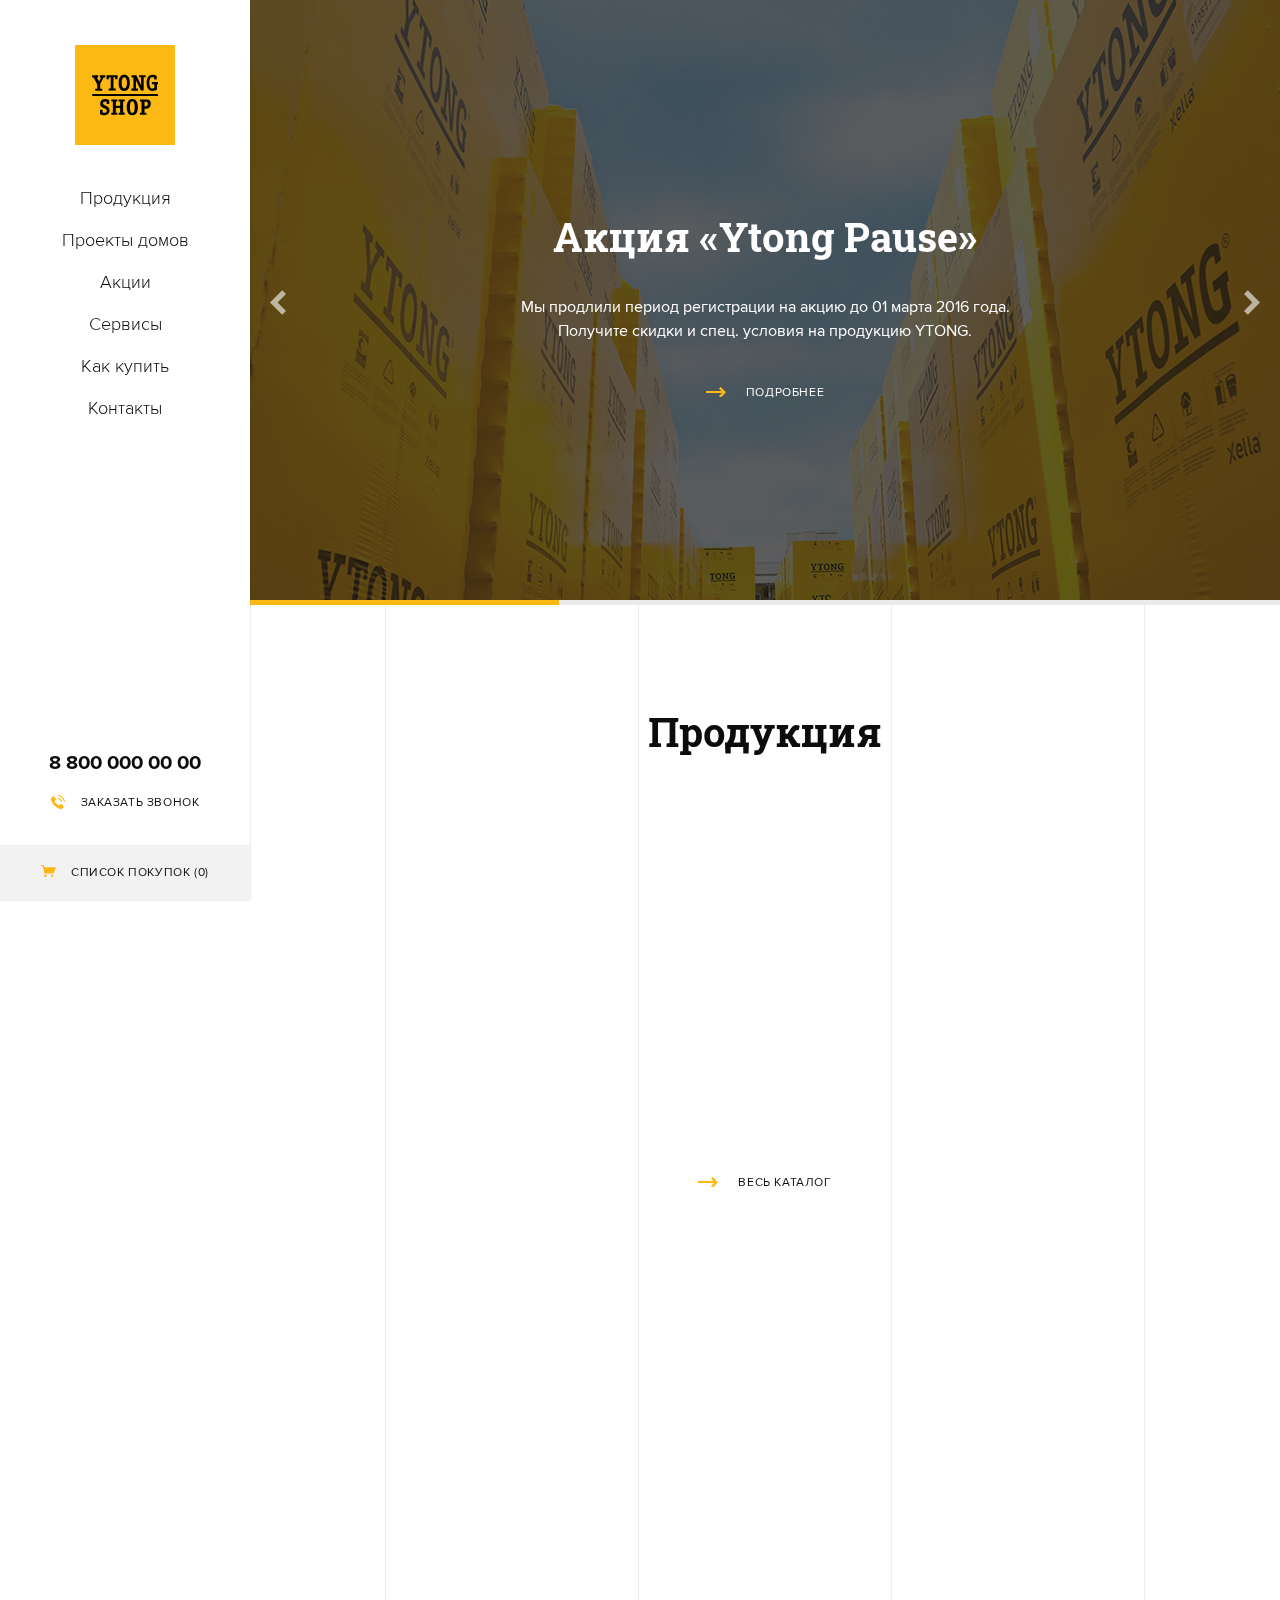
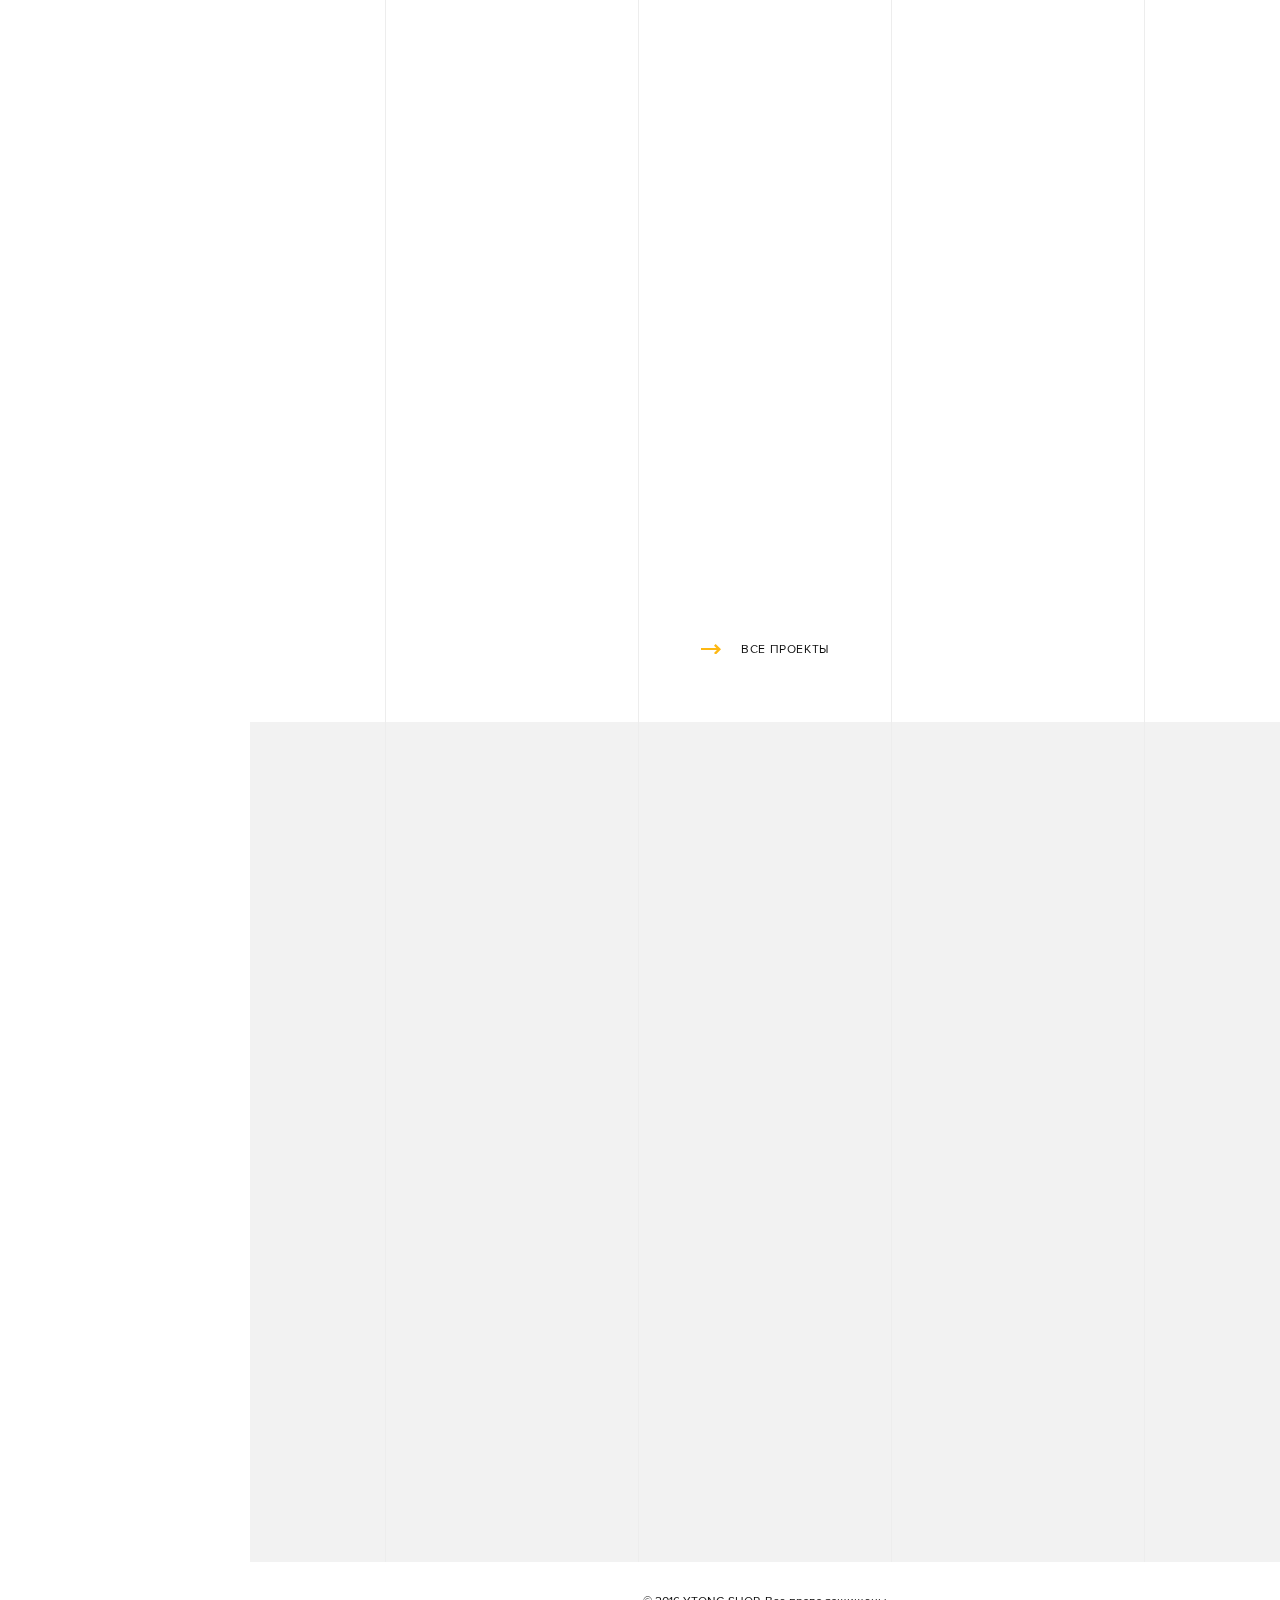
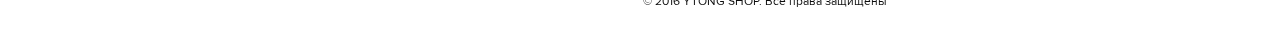
==== index.html @ 30d2ee55 "0.6" ====
<!DOCTYPE html>
<html lang="en">
<head>
	<meta charset="UTF-8">
	<title>ytong</title>
	<meta name="viewport" content="user-scalable=no, width=device-width, initial-scale=1, maximum-scale=1, minimal-ui"/>
	<meta name="resources-path" content="resources">
	<link href='https://fonts.googleapis.com/css?family=Roboto+Slab:400,700&subset=latin,cyrillic' rel='stylesheet' type='text/css'>
	<link rel="stylesheet" href="resources/css/styles.css">
	<script src="resources/js/libs/modernizr.js"></script>
	<script data-main="resources/js/app" src="resources/js/require.js"></script>
</head>
<body>
	<div class="page-wrapper">
		<div class="popup-overlay view-popup-close" id="total-overlay"></div>
		<div class="popup view-popup" data-id="callback-popup">
			<div class="popup-outer">
				<div class="close view-popup-close show320">
					<div class="bars">
						<div class="b b1"></div>
						<div class="b b2"></div>
					</div>
				</div>
				<div class="popup-inner">
					<div class="popup-cell">
						<div class="wrapper">
							<div class="close view-popup-close show640 show1000">
								<div class="bars">
									<div class="b b1"></div>
									<div class="b b2"></div>
								</div>
							</div>
							<div class="form-wrapper">
								<div class="nm">Заказать звонок</div>
								<form action="#" class="view-form">
									<div class="ln">
										<label class="input-wrapper">
											<span class="input-placeholder">Имя</span>
											<input type="text" class="text" name="name">
										</label>
									</div>
									<div class="ln">
										<label class="input-wrapper">
											<span class="input-placeholder">Телефон</span>
											<input type="tel" class="text" name="name">
										</label>
									</div>
									<div class="ln submit-line">
										<input type="submit" class="submit" value="Заказать звонок">
									</div>
								</form>
							</div>
						</div>
					</div>
				</div>
			</div>
		</div>

		<div class="mobile-menu-overlay"></div>
		<div class="mobile-menu">
			<div class="nav-inner">
				<div class="nav-cell">
					<nav>
						<a class="item" href="production.html">
							<span class="masked-link">
								<span class="i">Продукция</span>
								<span class="a">Продукция</span>
							</span>
						</a>
						<a class="item" href="projects.html">
							<span class="masked-link">
								<span class="i">Проекты домов</span>
								<span class="a">Проекты домов</span>
							</span>
						</a>
						<a class="item" href="actions.html">
							<span class="masked-link">
								<span class="i">Акции</span>
								<span class="a">Акции</span>
							</span>
						</a>
						<a class="item" href="services.html">
							<span class="masked-link">
								<span class="i">Сервисы</span>
								<span class="a">Сервисы</span>
							</span>
						</a>
						<a class="item" href="buy.html">
							<span class="masked-link">
								<span class="i">Как купить</span>
								<span class="a">Как купить</span>
							</span>
						</a>
						<a class="item" href="contacts.html">
							<span class="masked-link">
								<span class="i">Контакты</span>
								<span class="a">Контакты</span>
							</span>
						</a>
					</nav>
				</div>
			</div>
		</div>
		<header>
			<div class="logo"></div>
			<div class="menu-btn mobile-menu-toggle">
				<div class="inner">
					<div class="b b1"></div>
					<div class="b b2"></div>
					<div class="b b3"></div>
				</div>
			</div>
			<nav>
				<a class="item" href="production.html">
					<span class="masked-link">
						<span class="i">Продукция</span>
						<span class="a">Продукция</span>
					</span>
				</a>
				<a class="item" href="projects.html">
					<span class="masked-link">
						<span class="i">Проекты домов</span>
						<span class="a">Проекты домов</span>
					</span>
				</a>
				<a class="item" href="actions.html">
					<span class="masked-link">
						<span class="i">Акции</span>
						<span class="a">Акции</span>
					</span>
				</a>
				<a class="item" href="services.html">
					<span class="masked-link">
						<span class="i">Сервисы</span>
						<span class="a">Сервисы</span>
					</span>
				</a>
				<a class="item" href="buy.html">
					<span class="masked-link">
						<span class="i">Как купить</span>
						<span class="a">Как купить</span>
					</span>
				</a>
				<a class="item" href="contacts.html">
					<span class="masked-link">
						<span class="i">Контакты</span>
						<span class="a">Контакты</span>
					</span>
				</a>
			</nav>
			<a href="cart.html" class="cart bg-link bg-grey">
				<span class="tx">
					<span class="ico i-cart"></span>
					список покупок (<span class="view-cart-number-total">17</span>)
				</span>
			</a>
			<a href="tel:88000000000" class="phone">8 800 000 00 00</a>
			<span class="callback view-popup-toggle  bg-link" data-id="callback-popup">
				<span class="tx">
					<span class="ico i-call"></span>
					Заказать звонок
				</span>
			</span>
		</header>
		<main>
			<div class="lines-bg">
				<div class="l l1"></div>
				<div class="l l2"></div>
				<div class="l l3"></div>
				<div class="l l4"></div>
			</div>
			<section class="home dark">
				<div class="slider-outer">
					<div class="slider masked-slider" data-id="main-slider" data-continuous="true">
						<div class="slide">
							<div class="wrapper">
								<div class="text">
									<div class="nfo">
										<h1>Акция «Ytong Pause»</h1>
										<p>Мы продлили период регистрации на акцию до 01 марта 2016 года. Получите скидки и спец. условия на продукцию YTONG.</p>
									</div>
									<a href="action.html" class="ico-link">
										<span class="arrow">
											<span class="y">
											</span>
											<span class="b">
											</span>
										</span>
										<span class="tx">
											<span class="i">подробнее</span>
											<span class="a">подробнее</span>
										</span>
									</a>
								</div>
							</div>
							<div class="img-wrap">
								<div class="overlay"></div>
								<div class="img" style="background-image:url(tmp/slider-img.jpg)"></div>
							</div>
						</div>
						<div class="slide">
							<div class="wrapper">
								<div class="text">
									<div class="nfo">
										<h1>«Ytong Pause» Акция</h1>
										<p>Мы продлили период регистрации на акцию</p>
									</div>
									<a href="action.html" class="ico-link">
										<span class="arrow">
											<span class="y">
											</span>
											<span class="b">
											</span>
										</span>
										<span class="tx">
											<span class="i">подробнее</span>
											<span class="a">подробнее</span>
										</span>
									</a>
								</div>
							</div>
							<div class="img-wrap">
								<div class="overlay"></div>
								<div class="img" style="background-image:url(tmp/slider-img.jpg)"></div>
							</div>
						</div>
						<div class="slide">
							<div class="wrapper">
								<div class="text">
									<div class="nfo">
										<h1>«Ytong Pause» Акция «Ytong Pause»</h1>
										<p> Получите скидки и спец. условия на продукцию YTONG. Мы продлили период регистрации на акцию до 01 марта 2016 года. Получите скидки и спец. условия на продукцию YTONG.</p>
									</div>
									<a href="action.html" class="ico-link">
										<span class="arrow">
											<span class="y">
											</span>
											<span class="b">
											</span>
										</span>
										<span class="tx">
											<span class="i">подробнее</span>
											<span class="a">подробнее</span>
										</span>
									</a>
								</div>
							</div>
							<div class="img-wrap">
								<div class="overlay"></div>
								<div class="img" style="background-image:url(tmp/slider-img.jpg)"></div>
							</div>
						</div>
					</div>

					<div class="slider-arrow prev view-slider-arrow" data-sliders="main-slider" data-slide="prev">
						<svg version="1.1" xmlns="http://www.w3.org/2000/svg" xmlns:xlink="http://www.w3.org/1999/xlink" x="0px" y="0px" viewBox="0 0 625 952.4" xml:space="preserve">
							<polygon points="476.2,952.4 625,803.6 297.6,476.2 625,148.8 476.2,0 0,476.2 "/>
						</svg>
					</div>
					<div class="slider-arrow next view-slider-arrow" data-sliders="main-slider" data-slide="next">
						<svg version="1.1" id="_x3C_Layer_x3E_" xmlns="http://www.w3.org/2000/svg" xmlns:xlink="http://www.w3.org/1999/xlink" x="0px" y="0px" viewBox="0 0 625 952.4" style="enable-background:new 0 0 625 952.4;" xml:space="preserve">
							<polygon points="148.8,952.4 0,803.6 327.4,476.2 0,148.8 148.8,0 625,476.2 "/>
						</svg>
					</div>

					<div class="progressbar">
						<div class="active"></div>
					</div>
				</div>
			</section>
			<section class="production">
				<div class="wrapper">
					<h1 class="triggerable scroll-trigger">Продукция</h1>
					<div class="container cont-4">
						<div class="item catalog-appear triggerable scroll-trigger">
							<a href="production.html#b1" class="inner">
								<div class="img">
									<img src="resources/images/product-fake.png" alt="" class="img-fake">
									<div class="img-hide">
										<div class="img-zoom">
											<img src="tmp/production-1.jpg" alt="" class="img-true">
										</div>
									</div>
								</div>
								<div class="text">
									<div class="text-inner">
										<h6>Газобетонные блоки Ytong</h6>
										<div class="bg-w"></div>
										<div class="bg-y"></div>
									</div>
								</div>
							</a>
						</div>
						<div class="item catalog-appear triggerable scroll-trigger">
							<a href="production.html#b2" class="inner">
								<div class="img">
									<img src="resources/images/product-fake.png" alt="" class="img-fake">
									<div class="img-hide">
										<div class="img-zoom">
											<img src="tmp/production-2.jpg" alt="" class="img-true">
										</div>
									</div>
								</div>
								<div class="text">
									<div class="text-inner">
										<h6>Перекрытия Ytong</h6>
										<div class="bg-w"></div>
										<div class="bg-y"></div>
									</div>
								</div>
							</a>
						</div>
						<div class="clear show320"></div>
						<div class="item catalog-appear triggerable scroll-trigger">
							<a href="production.html#b3" class="inner">
								<div class="img">
									<img src="resources/images/product-fake.png" alt="" class="img-fake">
									<div class="img-hide">
										<div class="img-zoom">
											<img src="tmp/production-3.jpg" alt="" class="img-true">
										</div>
									</div>
								</div>
								<div class="text">
									<div class="text-inner">
										<h6>Утеплитель Multipor</h6>
										<div class="bg-w"></div>
										<div class="bg-y"></div>
									</div>
								</div>
							</a>
						</div>
						<div class="item catalog-appear triggerable scroll-trigger">
							<a href="production.html#b4" class="inner">
								<div class="img">
									<img src="resources/images/product-fake.png" alt="" class="img-fake">
									<div class="img-hide">
										<div class="img-zoom">
											<img src="tmp/production-4.jpg" alt="" class="img-true">
										</div>
									</div>
								</div>
								<div class="text">
									<div class="text-inner">
										<h6>Сопутствующие товары</h6>
										<div class="bg-w"></div>
										<div class="bg-y"></div>
									</div>
								</div>
							</a>
						</div>
						<div class="clear show320"></div>
						<div class="clear"></div>
					</div>
					<div class="ico-link-container">
						<a href="action.html" class="ico-link">
							<span class="arrow">
								<span class="y">
								</span>
								<span class="b">
								</span>
							</span>
							<span class="tx">
								<span class="i">весь каталог</span>
								<span class="a">весь каталог</span>
							</span>
						</a>
					</div>
				</div>
			</section>
			<section class="projects">
				<div class="wrapper">
					<h1 class="triggerable scroll-trigger">Проекты</h1>
					<div class="container cont-2">
						<div class="item catalog-appear triggerable scroll-trigger">
							<a href="project.html" class="inner">
								<div class="img">
									<img src="resources/images/project-fake.png" alt="" class="img-fake">
									<div class="img-hide">
										<div class="img-zoom">
											<img src="tmp/projects-3.jpg" alt="" class="img-true">
										</div>
									</div>
								</div>
								<div class="text">
									<div class="text-inner">
										<div class="nm">
											<h6>Клаусдорф</h6>
											<div class="bg-w"></div>
											<div class="bg-y"></div>
										</div>
										<div class="nfo">Общая площадь — 108 м²</div>
									</div>
								</div>
							</a>
						</div>
						<div class="item catalog-appear triggerable scroll-trigger">
							<a href="project.html" class="inner">
								<div class="img">
									<img src="resources/images/project-fake.png" alt="" class="img-fake">
									<div class="img-hide">
										<div class="img-zoom">
											<img src="tmp/projects-4.jpg" alt="" class="img-true">
										</div>
									</div>
								</div>
								<div class="text">
									<div class="text-inner">
										<div class="nm">
											<h6>Штутгарт</h6>
											<div class="bg-w"></div>
											<div class="bg-y"></div>
										</div>
										<div class="nfo">Общая площадь — 97 м²</div>
									</div>
								</div>
							</a>
						</div>
						<div class="clear show640 show1000"></div>
						<div class="item catalog-appear triggerable scroll-trigger">
							<a href="project.html" class="inner">
								<div class="img">
									<img src="resources/images/project-fake.png" alt="" class="img-fake">
									<div class="img-hide">
										<div class="img-zoom">
											<img src="tmp/projects-1.jpg" alt="" class="img-true">
										</div>
									</div>
								</div>
								<div class="text">
									<div class="text-inner">
										<div class="nm">
											<h6>Кёлн</h6>
											<div class="bg-w"></div>
											<div class="bg-y"></div>
										</div>
										<div class="nfo">Общая площадь — 86 м² Общая площадь — 86 м² Общая площадь — 86 м² Общая площадь — 86 м² Общая площадь — 86 м²</div>
									</div>
								</div>
							</a>
						</div>
						<div class="item catalog-appear triggerable scroll-trigger">
							<a href="project.html" class="inner">
							<div class="img">
								<img src="resources/images/project-fake.png" alt="" class="img-fake">
								<div class="img-hide">
									<div class="img-zoom">
										<img src="tmp/projects-2.jpg" alt="" class="img-true">
									</div>
								</div>
							</div>
							<div class="text">
								<div class="text-inner">
									<div class="nm">
										<h6>Хайдельберг Хайдельберг Хайдельберг Хайдельберг Хайдельберг</h6>
										<div class="bg-w"></div>
										<div class="bg-y"></div>
									</div>
									<div class="nfo">Общая площадь — 127 м²</div>
								</div>
							</div>
							</a>
						</div>

						<div class="clear show640 show1000"></div>
						<div class="clear"></div>
					</div>
					<div class="ico-link-container">
						<a href="projects.html" class="ico-link">
							<span class="arrow">
								<span class="y">
								</span>
								<span class="b">
								</span>
							</span>
							<span class="tx">
								<span class="i">все проекты</span>
								<span class="a">все проекты</span>
							</span>
						</a>
					</div>
				</div>
			</section>
			<section class="features">
				<div class="lines-bg">
					<div class="l l1"></div>
					<div class="l l2"></div>
					<div class="l l3"></div>
					<div class="l l4"></div>
				</div>
				<div class="wrapper">
					<h2 class="triggerable scroll-trigger">Почему мы выбираем YTONG?</h2>
					<div class="container cont-2">
						<div class="item list-appear triggerable scroll-trigger">
							<div class="ico i1"></div>
							<div class="text">
								<h4>Оперативность</h4>
								<div class="descr">
									<p>Конструктивные особенности блоков Ytong и их идеальная геометрия, позволяет возвести дом от фундамента до кровли в кротчайшие сроки, а именно за 6 недель.</p>
								</div>
							</div>
						</div>
						<div class="item list-appear triggerable scroll-trigger">
							<div class="ico i2"></div>
							<div class="text">
								<h4>Энергосбережение</h4>
								<div class="descr">
									<p>Дом из блоков Ytong позволяет сохранить внутренний климат дома и существенно сократить затраты на дополнительное отопление зимой и охлаждение летом.</p>
								</div>
							</div>
						</div>
						<div class="clear show640 show1000"></div>
						<div class="item list-appear triggerable scroll-trigger">
							<div class="ico i3"></div>
							<div class="text">
								<h4>Экономичность</h4>
								<div class="descr">
									<p>Однородность блоков Ytong, удобные размеры блоков и лёгкость позволяют экономить на дополнительной строительной технике и дополнительных «руках», как при возведении стен, так и их внутренней отделке. </p>
								</div>
							</div>
						</div>
						<div class="item list-appear triggerable scroll-trigger">
							<div class="ico i4"></div>
							<div class="text">
								<h4>Пожаробезопасность</h4>
								<div class="descr">
									<p>Блоки YTONG не просто не горят, а даже не производят задымления. Материал прошел испытания и обладает сертификатом на огнестойкость REI 360</p>
								</div>
							</div>
						</div>
						<div class="clear show640 show1000"></div>
						<div class="item list-appear triggerable scroll-trigger">
							<div class="ico i5"></div>
							<div class="text">
								<h4>Экологичность</h4>
								<div class="descr">
									<p>Блоки Ytong это уникальное сочетание прочности камня и экологичности дерева. Теплоизоляционные свойства практически не требуют дополнительно утепления и звукоизоляции.</p>
								</div>
							</div>
						</div>
						<div class="item list-appear triggerable scroll-trigger">
							<div class="ico i6"></div>
							<div class="text">
								<h4>Сервис</h4>
								<div class="descr">
									<p>Сервисы YTONG значительно упростят и ускорят строительство Вашего дома.Круглогодично работающая <a href="#">школа профессионалов YTONG</a> обучит ваших строителей и Вас! А самое главное на ваш объект может выехать <a href="#">мастер демонстратор YTONG</a>, который поможет заложить первый ряд блоков и проведет необходимую консультацию. </p>
								</div>
							</div>
						</div>
						<div class="clear show640 show1000"></div>
						<div class="clear"></div>
					</div>
				</div>
			</section>
		</main>
		<footer>
			<div class="wrapper">
				<div class="cr">© 2016 YTONG SHOP. Все права защищены</div>
			</div>
		</footer>
	</div>
</body>
</html>
---- resources/css/styles.css ----
@font-face {
	font-family:'Proxima Nova';
	src: url('../fonts/ProximaNova-Regular_gdi.eot');
	src: url('../fonts/ProximaNova-Regular_gdi.eot?#iefix') format('embedded-opentype'),
		url('../fonts/ProximaNova-Regular_gdi.woff') format('woff'),
		url('../fonts/ProximaNova-Regular_gdi.ttf') format('truetype'),
		url('../fonts/ProximaNova-Regular_gdi.svg#ProximaNova-Regular') format('svg');
	font-weight: 400;
	font-style: normal;
	font-stretch: normal;
}
@font-face {
	font-family:'Proxima Nova';
	src: url('../fonts/ProximaNova-Bold_gdi.eot');
	src: url('../fonts/ProximaNova-Bold_gdi.eot?#iefix') format('embedded-opentype'),
		url('../fonts/ProximaNova-Bold_gdi.woff') format('woff'),
		url('../fonts/ProximaNova-Bold_gdi.ttf') format('truetype'),
		url('../fonts/ProximaNova-Bold_gdi.svg#ProximaNova-Bold') format('svg');
	font-weight: 700;
	font-style: normal;
	font-stretch: normal;
}
@font-face {
	font-family:'Proxima Nova';
	src: url('../fonts/ProximaNova-Light_gdi.eot');
	src: url('../fonts/ProximaNova-Light_gdi.eot?#iefix') format('embedded-opentype'),
		url('../fonts/ProximaNova-Light_gdi.woff') format('woff'),
		url('../fonts/ProximaNova-Light_gdi.ttf') format('truetype'),
		url('../fonts/ProximaNova-Light_gdi.svg#ProximaNova-Light') format('svg');
	font-weight: 300;
	font-style: normal;
	font-stretch: normal;
}

* {
	margin: 0;
	padding: 0;
	outline: 0 none;
	border: none;
}
li {
	list-style: none outside none;
}
html, body {
	border: 0 none;
}
html {
	height: 100%;
	-webkit-text-size-adjust: none;
}

body {
	font-size: 14px;
	color: #191919;
	height: 100%;
	-webkit-font-smoothing: antialiased;
	-moz-osx-font-smoothing: grayscale;
	-webkit-tap-highlight-color: transparent;
	font-family: 'Proxima Nova', sans-serif;
	background: #ffffff;
}

input {
	-webkit-appearance: none;
}
input[type='number'] {
    -moz-appearance:textfield;
}

input::-webkit-outer-spin-button,
input::-webkit-inner-spin-button {
    -webkit-appearance: none;
    margin: 0;
}
body.prevent-scroll {
	overflow: hidden;
}
body.prevent-scroll .page-wrapper {

}
a {
	text-decoration: none;
}

::selection {
	background: rgba(253, 184, 19, 0.7);
}
::-moz-selection {
	background: rgba(253, 184, 19, 0.7);
}


.page-wrapper {
	position: relative;
	overflow: hidden;
	min-width: 320px;
}

.show320 {
	display: block !important;
}
.show640 {
	display: none !important;
}
.show320.show640 {
	display: block !important;
}
.show1000 {
	display: none !important;
}
.show640.show1000 {
	display: none !important;
}
span.show320 {
	display: inline !important;
}
span.show640 {
	display: none !important;
}
span.show320.show640 {
	display: inline !important;
}
span.show1000 {
	display: none !important;
}
span.show640.show1000 {
	display: none !important;
}
@media screen and (min-width: 640px) {
	.show320 {
		display: none !important;
	}
	.show320.show640 {
		display: block !important;
	}
	.show640 {
		display: block !important;
	}
	.show640.show1000 {
		display: block !important;
	}
	span.show320 {
		display: none !important;
	}
	span.show320.show640 {
		display: inline !important;
	}
	span.show640 {
		display: inline !important;
	}
	span.show640.show1000 {
		display: inline !important;
	}
}
@media screen and (min-width: 1000px) {
	.show320.show640 {
		display: none !important;
	}
	.show640 {
		display: none !important;
	}
	.show1000 {
		display: block !important;
	}
	.show640.show1000 {
		display: block !important;
	}
	span.show320.show640 {
		display: none !important;
	}
	span.show640 {
		display: none !important;
	}
	span.show1000 {
		display: inline !important;
	}
	span.show640.show1000 {
		display: inline !important;
	}
}

header {
	position: fixed;
	width: 100%;
	height: 76px;
	background: #ffffff;
	color: #0c0c0c;
	box-shadow: 0px 0px 2px 0px rgba(0,0,0,0.2);
	z-index: 100;
	min-width: 320px;
	transform: translateZ(0px);
}
header .logo {
	display: block;
	width: 76px;
	height: 76px;
	background: url(../images/logo.svg);
	background-size: 100%;
}
header nav {
	display: none;
}
header .cart {
	position: absolute;
	right: 30px;
	top: 15px;
	color: #0c0c0c;
	font-size: 12px;
	text-transform: uppercase;
	letter-spacing: 0.05em;
	display: none;
}
header .phone {
	position: absolute;
	right: 30px;
	top: 40px;
	font-size: 18px;
	font-weight: 600;
	color: #0c0c0c;
	transition: all 0.3s;
	display: none;
}
header .phone:hover {
	color: #fdb813;
	transition: all 0.15s;
}
header .callback {
	display: none;
	font-size: 12px;
	text-transform: uppercase;
	letter-spacing: 0.05em;
	cursor: pointer;
}
header .menu-btn {
	position: absolute;
	width: 45px;
	height: 45px;
	top: 15px;
	left: 95px;
	transform: translateZ(0px);
}
header .menu-btn .inner {
	width: 25px;
	height: 23px;
	left: 0;
	top: 0;
	right: 0;
	bottom: 0;
	margin: auto;
	position: absolute;
	overflow: hidden;
}
header .menu-btn .b {
	position: absolute;
	width: 100%;
	height: 3px;
	background: #0c0c0c;
}
header .menu-btn .b1 {
	top: 2px;
	transition: all 0.2s;
}
header .menu-btn .b2 {
	top: 10px;
	transition: all 0.4s;
}
header .menu-btn .b3 {
	top: 18px;
	transition: all 0.2s;
}
header .menu-btn.active .b1 {
	transform: translateY(8px) rotate(45deg);
}
header .menu-btn.active .b2 {
	transform: translateX(30px);
}
header .menu-btn.active .b3 {
	transform: translateY(-8px) rotate(-45deg);
}

@media screen and (min-width: 640px) {
	header {
		min-width: 0px;
		height: 100px;
	}
	header .menu-btn {
		top: 27px;
		left: 127px;
	}
	header .logo {
		width: 100px;
		height: 100px;
	}
	header .cart {
		position: absolute;
		right: 30px;
		margin-right: 190px;
		top: 42px;
	}
	header .phone {

	}
}
@media screen and (min-width: 1000px) {
	header .menu-btn {
		display: none;
	}
	header {
		position: fixed;
		width: 250px;
		height: 100%;
		left: 0;
		top: 0;
		text-align: center;
		min-height: 645px;
	}
	header .logo {
		margin: 45px auto 32px;
	}
	header nav {
		display: block;
	}
	header .cart {
		bottom: 0px;
		right: 0;
		top: auto;
		margin: 0;
		width: 100%;
		padding-bottom: 20px;
		padding-top: 20px;
		display: block;
	}
	header .phone {
		bottom: 125px;
		right: 0;
		width: 100%;
		top: auto;
		margin: 0px;
		font-size: 20px;
		display: block;
	}
	header .callback {
		position: absolute;
		width: 100%;
		bottom: 70px;
		display: block;
		margin: 0;
		padding-bottom: 20px;
		padding-top: 20px;
	}
}

nav {
	text-align: center;
	margin-bottom: 90px;
}
nav .item {
	position: relative;
	display: block;
	padding-top: 10px;
	padding-bottom: 10px;
	color: #0c0c0c;
	font-size: 18px;
	font-weight: 300;
}
nav .item.active:before {
	content: "";
	position: absolute;
	left: 0;
	top: 10px;
	width: 8px;
	height: 20px;
	background: #fdb813;
}

main {
	padding-top: 75px;
	padding-bottom: 80px;
}
main {
	margin-left: 0px;
}
.contacts-page main {
	margin-bottom: 0px;
}
@media screen and (min-width: 640px) {
	main {
		margin-bottom: 0px;
		padding-top: 100px;
	}
}
@media screen and (min-width: 1000px) {
	main {
		padding-top: 0px;
	}
	main {
		margin-left: 250px;
	}
}
main.main-grey {
	background: #f2f2f2;
}

.mobile-menu-overlay {
	position: fixed;
	left: 0;
	top: 0;
	width: 0%;
	height: 100%;
	z-index: 10;
	opacity: 0;
	background: #000000;
	transition: width 0s linear 0.3s, opacity 0.3s ease 0s;
}
.mobile-menu-overlay.active {
	width: 100%;
	opacity: 0.1;
	transition: width 0s linear 0s, opacity 0.3s ease 0s;
}
.mobile-menu {
	position: fixed;
	z-index: 11;
	left: 0;
	top: 0;
	height: 100%;
	width: 250px;
	background: #ffffff;
	box-shadow: 0px 0px 2px 0px rgba(0, 0, 0, 0.2);
	transform: translateX(-250px);
	-webkit-user-drag: none;
	will-change: transform;
}
.mobile-menu nav {
	margin-top: 76px;
	margin-bottom: 0;
}
.mobile-menu .nav-inner {
	position: absolute;
	top: 0;
	bottom: 0;
	left: 0;
	right: 0;
	width: 100%;
	height: 100%;
	display: table;
}
.mobile-menu .nav-cell {
	display: table-cell;
	vertical-align: middle;
}
@media screen and (min-width: 640px) {
	.mobile-menu nav {
		margin-top: 100px;
	}
}
@media screen and (min-width: 1000px) {
	.mobile-menu {
		display: none;
	}
}

main {
	position: relative;
	will-change: transform;
}
.lines-bg {
	position: absolute;
	height: 100%;
	left: 30px;
	right: 30px;
	top: 0;
	max-width: 1000px;
	margin: 0 auto;
}
.contacts-page .lines-bg {
	display: none;
}
.lines-bg .l {
	position: absolute;
	top: 0;
	width: 1px;
	height: 100%;
	background: #ededed;
}
.lines-bg .l1 {
	left: 10.87%;
}
.lines-bg .l2 {
	left: 36.95%;
}
.lines-bg .l3 {
	right: 36.95%;
}
.lines-bg .l4 {
	right: 10.87%;
}
main section {
	position: relative;
	z-index: 2;
}
.wrapper {
	position: relative;
	width: calc(100% - 60px);
	margin: 0 auto;
	max-width: 1000px
}
@media screen and (min-width: 1000px) {
	header nav {
		display: block;
	}
}
h1 {
	font-family: 'Roboto Slab', serif;
	font-size: 30px;
	text-align: center;
	color: #0c0c0c;
	margin-bottom: 32px;
}

@media screen and (min-width: 640px) {
	h1 {
		font-size: 40px;
	}
}
h2 {
	font-weight: bold;
	font-size: 36px;
	text-transform: none;
	color: #0c0c0c;
	margin-bottom: 70px;
	text-align: center;
}
h3 {
	font-weight: bold;
	font-size: 30px;
	text-transform: none;
	color: #0c0c0c;
	margin-bottom: 40px;
	text-align: center;
}
h4 {
	font-size: 16px;
	font-weight: bold;
	line-height: 1.5;
	text-transform: uppercase;
	letter-spacing: 0.05em;
	color: #0c0c0c;
	margin-bottom: 10px;
}
h5 {
	font-size: 20px;
	font-weight: bold;
	margin-bottom: 10px;
}
h6 {
	font-size: 18px;
	font-weight: bold;
	line-height: 1.5;
	color: #0c0c0c;
}


.dark h1,
.dark h2,
.dark h3,
.dark h4,
.dark h5,
.dark h6 {
	color: #ffffff;
}

.csstransitions h1.triggerable,
.csstransitions h2.triggerable {
	transition: all 0.6s;
	opacity: 0;
	transform: translateY(-20px);
}
.csstransitions h1.triggerable.triggered-once,
.csstransitions h2.triggerable.triggered-once {
	opacity: 1;
	transform: translateY(0px);
}

p {
	line-height: 1.5;
	margin-right: 10%;
	margin-bottom: 10px;
}
p a {
	color: #fdb813;
	transition: color 0.2s;
}
p a:hover {
	color: #0c0c0c;
}
.dark p {
	color: #ffffff;
}

.ico-link {
	position: relative;
	font-size: 12px;
	text-transform: uppercase;
	color: #0c0c0c;
	letter-spacing: 0.05em;
	padding-left: 40px;
	cursor: pointer;
}
.ico-link.a-d {
	padding-left: 25px;
}
.dark .ico-link {
	color: #ffffff;
}
.ico-link .arrow {
	position: absolute;
	left: 0;
	top: 2px;
	width: 20px;
	height: 10px;
	overflow: hidden;
}
.ico-link.a-d .arrow {
	transform: rotate(90deg);
	width: 12px;
}
.ico-link .tx {
	display: inline-block;
	position: relative;
	transform: rotate(0deg);
}
.ico-link .tx .a {
	position: absolute;
	left: 0;
	top: 0;
	color: #fdb813;
	background: #ffffff;
	overflow: hidden;
}
.grey .ico-link .tx .a {
	background: #f2f2f2;
}
.ico-link .tx span {
	white-space: nowrap;
}
.ico-link .arrow .y,
.ico-link .arrow .b {
	position: absolute;
	width: 100%;
	height: 100%;
	left: 0;
	top: 0;
	will-change: transform;
}
.ico-link .arrow .y:before,
.ico-link .arrow .b:before {
	content: "";
	position: absolute;
	width: 30px;
	height: 2px;
	top: 4px;
	right: 2px;
	background: #fdb813;
}
.ico-link.a-l .arrow .y:before,
.ico-link.a-l .arrow .b:before {
	left: 2px;
	right: auto;
}
.ico-link .arrow .b:before {
	background: #0c0c0c;
}
.ico-link .arrow .y:after,
.ico-link .arrow .b:after {
	content: "";
	position: absolute;
	right: 0;
	top: 0;
	width: 7px;
	height: 10px;
	background: url(../images/arr-end-right-yellow.svg);
	background-size: 100%;
}
.ico-link.a-l .arrow .y:after,
.ico-link.a-l .arrow .b:after {
	left: 0;
	right: auto;
	background: url(../images/arr-end-left-yellow.svg);
	background-size: 100%;
}
.ico-link .arrow .b:after {
	background: url(../images/arr-end-right-black.svg);
	background-size: 100%;
}
.ico-link.a-l .arrow .b:after {
	background: url(../images/arr-end-left-black.svg);
	background-size: 100%;
}
.ico-link .arrow .y,
.ico-link .arrow .b {
	transition: transform 0.3s;
}
.ico-link:hover .arrow .y,
.ico-link:hover .arrow .b {
	transition: transform 0.5s;
}
.ico-link .arrow .b {
	transform: translateX(-50px);
}
.ico-link:hover .arrow .b {
	transform: translateX(0px);
}
.ico-link:hover .arrow .y {
	transform: translateX(50px);
}
.ico-link .tx .a {
	width: 0;
	transition: width 0.3s;
}
.ico-link:hover .tx .a {
	width: 100%;
	transition: width 0.4s ease 0.2s;
}
.home .ico-link:hover .tx .a {
	width: 0%;
}
.dark .ico-link .arrow .b:before {
	background: #ffffff;
}
.dark .ico-link .arrow .b:after {
	background: url(../images/arr-end-right-white.svg);
	background-size: 100%;
}
.clear {
	clear: both;
}
.home {
	margin-bottom: 0px;
	background: #ffffff
}
section h2 {
	text-align: center;
	margin-bottom: 45px;
}
.home h2 {
	text-align: center;
	margin-bottom: 35px;
}
.home .slider-outer {
	position: relative;
	min-height: 0px;
}
.home .slider {
	position: relative;
	width: 100%;
	height: 100%;
	height: 500px;
}
.home .slider .slide {
	min-height: 0px;
	height: 500px;
	text-align: center;
	transform: translateZ(0px);
}
.home .slider .img-wrap {
	position: absolute;
	width: 100%;
	height: 100%;
	left: 0;
	top: 0;
	overflow: hidden;
	backface-visibility: hidden;
}
.home .slider .overlay {
	position: absolute;
	width: 100%;
	height: 100%;
	left: 0;
	top: 0;
	background: #000000;
	z-index: 1;
	opacity: 0;
}
.home .slider .img {
	position: absolute;
	width: 100%;
	height: 100%;
	left: 0;
	top: 0;
	background-size: cover;
	background-position: center;
}
.home .slider .img:before {
	content: "";
	position: absolute;
	left: 0;
	top: 0;
	width: 100%;
	height: 100%;
	z-index: 1;
	background: #191919;
	opacity: 0.7;
}
.home .slider .wrapper {
	height: 100%;
	position: relative;
	z-index: 2;
}
@media screen and (min-width: 640px) {
}
@media screen and (min-width: 1000px) {
	.home .slider {
		height: 600px;
	}
	.home .slider .slide {
		height: 600px;
	}
	.home {
		margin-bottom: 30px;
	}
}

.slider-outer .progressbar {
	position: relative;
	width: 100%;
	height: 5px;
	background: #ebebeb;
}
.slider-outer .progressbar .active {
	position: absolute;
	left: 0;
	top: 0;
	height: 5px;
	width: 30%;
	background: #fdb813;
}
.slider-outer {
	overflow: hidden;
}
.slider {
	overflow: hidden;
}
.slider .swipe-wrap {
    overflow: hidden;
    position: relative;
}
.slider .slide {
	float: left;
	width: 100%;
	position: relative;
	transform: translateZ(0px);
}



.home .text {
	padding-top: 100px;
	width: 100%;
	max-width: 550px;
	margin: 0 auto;
}
.home .nfo {
	margin-bottom: 40px;
}
.home .nfo p {
	margin-right: 0;
	font-size: 16px;
}
@media screen and (min-width: 640px) {
	.home .text {
		padding-top: 150px;
	}
	.home .nfo {
	}
}
@media screen and (min-width: 1000px) {
	.home .text {
		padding-top: 210px;
	}
}

.masked-slider {
	position: relative;
	z-index: 0;
}
.masked-slider .slide {
	position: absolute;
	float: none;
	width: 100%;
	height: 100%;
	left: 0;
	top: 0;
}
.masked-slider {
	opacity: 0;
	background: #2B2B2B;
}
.masked-slider.initialized {
	transition: opacity 0.3s;
	opacity: 1;
}
.masked-slider .slide:first-child {
	z-index: 1;
}
.masked-slider .img-wrap {
	transition: all 0.6s;
}
.masked-slider .img-wrap .img {
	transition: all 0.6s;
}
.masked-slider .slide .text {
	transition: all 0.7s;
}
.masked-slider .slide .overlay {
	transition: all 0.6s;
}
.masked-slider .slide.to-left .text {
	opacity: 0;
	transform: translateX(-500px);
}
.masked-slider .slide.to-right .text {
	opacity: 0;
	transform: translateX(500px);
}
.masked-slider .slide.to-center .text {
	opacity: 1;
	transform: translateX(0px);
}
.masked-slider .slide.to-left .overlay {
	opacity: 0.5;
}
.masked-slider .slide.to-right .overlay {
	opacity: 0.5;
}
.masked-slider .slide.to-center .overlay {
	opacity: 0;
}


.home .slider-arrow {
	position: absolute;
	display: none;
	width: 30%;
	height: 100%;
	top: 0;
	z-index: 2;
	cursor: pointer;
}
.home .slider-arrow.prev {
	left: 0;
}
.home .slider-arrow.next {
	right: 0;
}
@media screen and (min-width: 640px) {
	.home .slider-arrow {
		display: block;
	}
}
.slider-arrow svg {
	position: absolute;
	margin: auto;
	width: 16px;
	height: 25px;
	top: 0;
	bottom: 0;
}
.slider-arrow svg {
	fill: #ffffff;
	opacity: 0.6;
}
.slider-arrow.prev svg {
	left: 20px;
}
.slider-arrow.next svg {
	right: 20px;
}
.slider-arrows .arrow.next {
	top: 0;
	right: 0;
}
.slider-arrow svg {
	transition: all 0.3s;
}
.slider-arrow:hover svg {
	opacity: 1;
}
.slider-arrow.prev:hover svg {
	transform: translateX(5px);
}
.slider-arrow.next:hover svg {
	transform: translateX(-5px);
}

.container {
	margin-left: -30px;
}

.container.cont-4 .item {
	float: left;
	padding-left: 30px;
	width: 50%;
	margin-bottom: 40px;
	box-sizing: border-box;
}
@media screen and (min-width: 640px) {
	.container.cont-4 .item {
		width: 25%;
	}
}
.container.cont-2 .item {
	padding-left: 30px;
	width: 100%;
	margin-bottom: 40px;
	box-sizing: border-box;
}
@media screen and (min-width: 640px) {
	.container.cont-2 .item {
		width: 50%;
		float: left;
	}
}
.flexbox .container.cont-4.center {
	display: flex;
	flex-flow: row wrap;
	justify-content: center ;
}
.flexbox .container.cont-4.center .item {
	float: none;

}


.production {
	padding-top: 70px;
}
.production .container {
	margin-bottom: 52px;
}
.production .item .img {
	margin-bottom: 17px;
}
.production .item img {
	display: block;
	width: 100%;
}
.production .item h6 {
	position: relative;
	z-index: 1;
}

@media screen and (min-width: 640px) {
	.production {
		margin-bottom: 15px;
	}
}
.catalog-appear.item .inner .img-zoom {
	position: absolute;
	left: 0;
	top: 0;
	width: 100%;
	height: 100%;
	transition: all 0.5s ease;
	transform: translateZ(0px);
}
.catalog-appear.item .inner:hover .img-zoom {
	transition: all 1.5s ease;
	transform: scale(1.05);
}
.backgroundblendmode .catalog-appear.item .bg-y,
.backgroundblendmode .catalog-appear.item .bg-w {
	position: absolute;
	width: 0;
	height: 100%;
	left: 0;
	top: 0;
	background: #ffffff;
	z-index: 0;
	transition: width 0.3s;
}
.backgroundblendmode .catalog-appear.item .bg-y {
	background: #fdb813;
	z-index: 2;
	mix-blend-mode: screen;
}
.backgroundblendmode .catalog-appear.item .inner:hover .bg-y,
.backgroundblendmode .catalog-appear.item .inner:hover .bg-w {
	transition: all 0.7s ease 0.2s;
	width: 100%;
}
.no-backgroundblendmode .catalog-appear.item .inner:hover .bg-y,
.no-backgroundblendmode .catalog-appear.item .inner:hover .bg-w {
	display: none;
}
.no-backgroundblendmode .catalog-appear.item h6 {
	transition: all 0.3s;
}
.no-backgroundblendmode .catalog-appear.item .inner:hover h6 {
	color: #fdb813;
}


.ico-link-container {
	text-align: center;
}

.projects {
	padding-top: 70px;
}
.projects .container {
	margin-bottom: 15px;
}
.projects .item .img,
.actions .item .img {
	margin-bottom: 18px;
}
.projects .item img,
.actions .item img {
	display: block;
	width: 100%;
}
.projects .item .nfo {
	color: #808080;
}
.projects .item .text {
	line-height: 1.5;
}
.projects .item .nm,
.action .item .nm {
	position: relative;
}
.projects .item h6,
.action .item h6 {
	position: relative;
	z-index: 1;
}
@media screen and (min-width: 640px) {
	.projects {
		margin-bottom: 15px;
	}
}
.catalog-appear.item .img {
	position: relative;
	overflow: hidden;
}
.catalog-appear.item .img-hide {
	position: absolute;
	top: 0;
	left: 0;
	width: 100%;
	height: 100%;
	overflow: hidden;
}
.catalog-appear.item .img:before {
	content: "";
	position: absolute;
	width: 100%;
	height: 100%;
	left: 0;
	top: 0;
	background: #f2f2f2;
}
.catalog-appear.item .img-true {
	position: absolute;
	height: 100%;
	width: auto;
	left: 0;
	top: 0;
	z-index: 1;
}
.catalog-appear.item .img {
	transform: translateZ(0px);
}
.csstransitions .catalog-appear.item .img:before {
	transform: translateX(-100%);
	transition: all 0.6s cubic-bezier(0.4, 0, 0, 0.99);
}
.csstransitions .catalog-appear.item.triggered-once .img:before {
	transform: translateX(0);
}
.csstransitions .catalog-appear.item .img-hide {
	width: 0;
	transition: all 0.6s cubic-bezier(0.4, 0, 0, 0.99) 0.45s;
}
.csstransitions .catalog-appear.item.triggered-once .img-hide {
	width: 100%;
}
.csstransitions .catalog-appear.item .img-true {
	transform: translateX(-30%)	translateZ(0px);;
	transition: all 0.6s cubic-bezier(0.4, 0, 0, 0.99) 0.45s;
}
.csstransitions .catalog-appear.item.triggered-once .img-true {
	transform: translateX(0%) translateZ(0px);;
}
.csstransitions .catalog-appear.item .text {
	overflow: hidden;
}
.csstransitions .catalog-appear.item .text .text-inner {
	transform: translateX(-100%);
	transition: all 0.6s cubic-bezier(0.4, 0, 0, 0.99) 0.45s;
}
.csstransitions .catalog-appear.item.triggered-once .text .text-inner {
	transform: translateX(0);
}
/*.projects .item h5 {
	transition: all 0.6s cubic-bezier(0.4, 0, 0, 0.99) 0.7s;
	transform: translateX(-100%);
}
.projects .item.triggered-once h5 {
	transform: translateX(0%);
}
.projects .item .nfo {
	transition: all 0.6s cubic-bezier(0.4, 0, 0, 0.99) 0.9s;
	transform: translateX(-100%);
}
.projects .item.triggered-once .nfo {
	transform: translateX(0%);
}*/

.actions {
	padding-top: 30px
}
.actions h5 {
	margin-bottom: 10px;
}
.actions .nfo {
	font-size: 16px;
	color: #191919;
	line-height: 1.5;
	margin-bottom: 5px;
}
.actions .expires {
	color: #7f7f7f;
}

.features {
	margin-top: 65px;
	padding-top: 75px;
	text-align: center;
	background: #f2f2f2;
	overflow: hidden;
}
.features .container .item {
	position: relative;
	margin-bottom: 75px;
}
.features .item .text {
	margin-left: 0px;
}
.features .ico {
	position: static;
	margin: 0 auto 20px;
	width: 48px;
}
@media screen and (min-width: 640px) {
	.features {
		text-align: left;
	}
	.features .item .text {
		margin-left: 75px;
	}
	.features .ico {
		position: absolute;
		left: 30px;
		top: 0;
		width: 48px;
	}
}
.features .ico.i1 {
	height: 48px;
	background: url(../images/features-i1.svg);
	background-repeat: no-repeat;
	background-size: auto 100%;
	background-position: center;
}
.features .ico.i2 {
	height: 50px;
	background: url(../images/features-i2.svg);
	background-repeat: no-repeat;
	background-size: auto 100%;
	background-position: center;
}
.features .ico.i3 {
	height: 47px;
	background: url(../images/features-i3.svg);
	background-repeat: no-repeat;
	background-size: auto 100%;
	background-position: center;
}
.features .ico.i4 {
	height: 48px;
	background: url(../images/features-i4.svg);
	background-repeat: no-repeat;
	background-size: auto 100%;
	background-position: center;
}
.features .ico.i5 {
	height: 50px;
	background: url(../images/features-i5.svg);
	background-repeat: no-repeat;
	background-size: auto 100%;
	background-position: center;
}
.features .ico.i6 {
	height: 38px;
	background: url(../images/features-i6.svg);
	background-repeat: no-repeat;
	background-size: auto 100%;
	background-position: center;
}
.features .text {
	color: #7f7f7f;
}
.features p {
	margin-right: 0;
	line-height: 1.75;
}
@media screen and (min-width: 640px) {
	.features .item {
		width: 50%;
		float: left;
		margin-bottom: 40px;
	}
}

.csstransitions .list-appear.item .ico {
	opacity: 0;
	transition: all 0.6s ease;
	transform: translateX(-30px);
}
.csstransitions .list-appear.item.triggered-once .ico {
	opacity: 1;
	transform: translateX(0px);
}
.csstransitions .list-appear.item .text {
	overflow: hidden;
}
.csstransitions .list-appear.item h4 {
	transform: translateX(-100%);
	transition: all 0.6s cubic-bezier(0.4, 0, 0, 0.99) 0s;
}
.csstransitions .list-appear.item .descr {
	transform: translateX(-100%);
	transition: all 0.6s cubic-bezier(0.4, 0, 0, 0.99) 0.45s;
}
.csstransitions .list-appear.item.triggered-once h4 {
	transform: translateX(0px);
}
.csstransitions .list-appear.item.triggered-once .descr {
	transform: translateX(0px);
}

.masked-link {
	display: inline-block;
	position: relative;
	transform: rotate(0deg);
}
.masked-link .a {
	left: 0;
	top: 0;
	position: absolute;
	background: #ffffff;
	white-space: nowrap;
	width: 0;
	color: #fdb813;
	overflow: hidden;
	transition: width 0.5s;
}
.masked-link:hover .a,
a:hover .masked-link .a {
	width: 100%;
	transition: width 0.2s;
}

.bg-link {
	position: relative;
}
.bg-link span {
	position: relative;
	z-index: 1;
}
.bg-link:before {
	content: "";
	position: absolute;
	width: 0;
	height: 100%;
	left: 0;
	top: 0;
	background: #fdb813;
	transition: all 0.5s;
}
.bg-link.bg-grey {
	background: #f2f2f2;
}
@media screen and (min-width: 1000px) {

}
.bg-link:hover:before {
	transition: all 0.3s ease 0.1s;
	width: 100%;
}
.bg-link .tx {
	position: relative;
	padding-left: 30px;
}
.bg-link .ico {
	position: absolute;
	left: 0px;
	top: 0;
	overflow: hidden;
}
.bg-link .ico:after {
	transform: translateX(-30px);
}
.bg-link:hover .ico:before {
	transform: translateX(30px);
}
.bg-link:hover .ico:after {
	transform: translateX(0px);
}
.bg-link .ico:before,
.bg-link .ico:after {
	content: "";
	position: absolute;
	left: 0;
	top: 0;
	transition: all 0.3s;
}
.bg-link .ico.i-cart {
	width: 15px;
	height: 13px;
}
.bg-link .ico.i-cart:before,
.bg-link .ico.i-cart:after {
	width: 15px;
	height: 13px;
}
.bg-link .ico.i-cart:before {
	background: url(../images/cart.svg) no-repeat;
}
.bg-link .ico.i-cart:after {
	background: url(../images/cart-white.svg) no-repeat;
}
.bg-link .ico.i-call {
	width: 14px;
	height: 14px;
}
.bg-link .ico.i-call:before,
.bg-link .ico.i-call:after {
	width: 14px;
	height: 14px;
}
.bg-link .ico.i-call:before {
	background: url(../images/call.svg) no-repeat;
}
.bg-link .ico.i-call:after {
	background: url(../images/call-white.svg) no-repeat;
}

.catalog {
	padding-top: 65px;
	margin-bottom: 10px;
}
.catalog .container {
	margin-bottom: 25px;
}
.catalog .container .item {
	margin-bottom: 20px;
}
.catalog .inner {
	position: relative;
	border: 1px solid #ededed;
	background: #ffffff;
}
.catalog .overlay {
	position: absolute;
	left: 0;
	top: 0;
	width: 0;
	height: 100%;
	background: #ffffff;
	text-align: center;
	overflow: hidden;
}
.catalog .overlay .cart-add {
	position: absolute;
	left: 0;
	top: 0;
	right: 0;
	bottom: 0;
	margin: auto;
	width: 60px;
	height: 60px;
	background: #fdb813;
	cursor: pointer;
}
.catalog .overlay .cart-add .ca-inner {
	position: absolute;
	width: 15px;
	height: 15px;
	left: 0;
	top: 0;
	bottom: 0;
	right: 0;
	margin: auto;
	transform: translateZ(0px);
}
.catalog .overlay .cart-add .b {
	position: absolute;
	top: 6px;
	width: 15px;
	height: 3px;
	background: #ffffff;
	transition: all 0.2s;
}
.catalog .overlay .cart-add .b.b2 {
	transform: rotate(90deg);
}
.catalog .overlay .cart-add:hover .b1 {
	transform: scaleX(1.3);
}
.catalog .overlay .cart-add:hover .b2 {
	transform: rotate(90deg) scaleX(1.3);
}
.catalog .overlay .cart-num {
	position: absolute;
	bottom: 35px;
	width: 75px;
	left: 0;
	right: 0;
	margin: 0 auto;
}
.catalog .overlay .cart-num span {
	display: inline-block;
	font-size: 12px;
	text-transform: uppercase;
	letter-spacing: 0.05em;
	padding-bottom: 5px;
}
.catalog .overlay .num-wrap {
	display: block;
	padding-left: 10px;
	padding-right: 10px;
	background: #f2f2f2;
}
.catalog .overlay .num-input {
	background: none;
	display: block;
	width: 100%;
	height: 40px;
	line-height: 40px;
	font-family: 'Proxima Nova', sans-serif;
	font-size: 16px;
	text-align: center;
}
.catalog .item .overlay {
	opacity: 0;
	transition: opacity 0.3s, width 0s linear 0.3s;
}
.catalog .item:hover .overlay {
	width: 100%;
	opacity: 1;
	transition: opacity 0.3s, width 0s linear 0s;
}

.catalog .img {
	margin-bottom: 13px;
}
.catalog img {
	width: 100%;
	display: block;
}
.catalog .text {
	padding-bottom: 15px;
	text-align: center;
}
.catalog .cat-size {
	font-size: 16px;
	padding-bottom: 5px;
}
.catalog .cat-type {
	font-size: 16px;
	padding-bottom: 13px;
}
.catalog .cat-price {
	font-weight: bold;
	font-size: 16px;
	padding-bottom: 15px;
}
.catalog .cat-price sup {
	font-size: 10px;
}
.catalog .cat-den {
	color: #989898;
	font-size: 14px;
	padding-bottom: 10px;
}

.action {
	position: relative;
/*	height: 600px;*/
}
.action img {
	width: 100%;
	display: block;
}
.action .bg {
	position: absolute;
	width: 100%;
	height: 100%;
	left: 0;
	top: 0;
	background-position: center;
	background-size: cover;
}

.narrow .wrapper {
	max-width: 880px;
}
@media screen and (min-width: 640px) {
	.narrow .wrapper {
		width: calc(100% - 180px)
	}
}

.buy {
	padding-top: 70px;
	margin-bottom: 70px;
}
.general {
	font-weight: 300;
	font-size: 20px;
	line-height: 1.5;
	margin-bottom: 30px;
}
.icons-list {
	margin-top: 50px;
}
.icons-list li {
	position: relative;
	margin-bottom: 28px;
	text-align: center;
}
.icons-list li h4.entities:after {
	content: " (только для юр. лиц)";
	font-size: 16px;
	text-transform: none;
	font-weight: normal;
	letter-spacing: 0;
	color: #1a1a1a;
}
.icons-list li .desc {
	color: #7f7f7f;
}
.icons-list li p {
	margin-right: 0;
	line-height: 1.75;
}
.icons-list .ico {
	margin: 0 auto 20px;
}
@media screen and (min-width: 640px) {
	.icons-list li {
		position: relative;
		padding-left: 90px;
		text-align: left;
	}
	.icons-list .ico {
		position: absolute;
		left: 12px;
		top: 5px;
	}
}
.icons-list .ico.i1 {
	width: 50px;
	height: 36px;
	background: url(../images/payment-1.svg) no-repeat;
	background-position: center;
	background-size: auto 100%;
}
.icons-list .ico.i2 {
	width: 50px;
	height: 42px;
	background: url(../images/payment-2.svg) no-repeat;
	background-position: center;
	background-size: auto 100%;
}
.icons-list .ico.i3 {
	width: 50px;
	height: 40px;
	background: url(../images/payment-3.svg) no-repeat;
	background-position: center;
	background-size: auto 100%;
}
.icons-list .ico.i4 {
	width: 50px;
	height: 33px;
	background: url(../images/payment-4.svg) no-repeat;
	background-position: center;
	background-size: auto 100%;
}
.icons-list .ico.i5 {
	width: 50px;
	height: 34px;
	background: url(../images/delivery-1.svg) no-repeat;
	background-position: center;
	background-size: auto 100%;
}
.icons-list .ico.i6 {
	width: 50px;
	height: 44px;
	background: url(../images/delivery-2.svg) no-repeat;
	background-position: center;
	background-size: auto 100%;
}

.galery {
	margin-top: 45px;
	margin-left: -30px;
}
.galery .item {
	width: 100%;
	padding-left: 30px;
	margin-bottom: 30px;
	box-sizing: border-box;
}
.galery .item .inner {
	position: relative;
}
.galery .item .inner:before {
	content: "";
	position: absolute;
	width: 100%;
	height: 100%;
	left: 8px;
	top: 8px;
	background: #f2f2f2;
}
.galery img {
	position: relative;
	display: block;
	width: 100%;
	z-index: 1;
}
@media screen and (min-width: 640px) {
	.galery {
		margin-bottom: -30px;
	}
	.galery .item {
		float: left;
	}
	.galery .item:nth-child(6n+1) {
		width: 60%;
	}
	.galery .item:nth-child(6n+2) {
		width: 40%;
	}
	.galery .item:nth-child(6n+4) {
		width: 40%;
	}
	.galery .item:nth-child(6n+5) {
		width: 60%;
	}
}


.delivery {
	padding-top: 60px;
	padding-bottom: 45px;
	background: #f2f2f2;
}
.delivery h3 {
	font-weight: 300;
	margin-bottom: 35px;
}
.delivery .del-general {
	font-size: 16px;
	line-height: 1.7;
}


.project-slider {
/*	height: 500px;*/
}
.project-slider .slider {
	visibility: hidden;
}
.project-slider .slide {
/*	position: relative;
	height: 500px;*/
}
.project-slider .img {
	position: absolute;
	width: 100%;
	height: 100%;
	left: 0;
	top: 0;
	background-position: center;;
	background-size: cover;
}
.project-slider img {
	display: block;
	width: 100%;
}
@media screen and (min-width: 640px) {
/*	.project-slider {
		height: 600px;
	}
	.project-slider .slide {
		height: 600px;
	}
*/}

.project-specs {
	padding-top: 35px;
	margin-bottom: 55px;
}
.project-specs ul {
}
.project-specs li {
	padding: 10px 0 10px 30px;
}
.project-specs li sup {
	position: relative;
	vertical-align: top;
	font-size: 10px;
}
.project-specs li:nth-child(2n+1) {
	background: #f2f2f2;
}
.project-specs .nm {
	font-size: 12px;
	color: #7f7f7f;
	text-transform: uppercase;
	letter-spacing: 0.05em;
}
.project-specs .val {
	font-size: 16px;
}

.project-plans {
	margin-bottom: 60px;
}
.project-plans .inner {
	position: relative;
	border: 1px solid #ededed;
	box-shadow: 0 0 0px 0 #d9d9d9;
	cursor: pointer;
}
.project-plans .overlay {
	position: absolute;
	width: 100%;
	height: 100%;
	left: 0;
	top: 0;
	opacity: 0;
	background: #ffffff;
}
.project-plans img {
	width: 100%;
	display: block;
}
.project-plans .inner .overlay {}
.project-plans .inner:before {
	content: "";
	position: absolute;
	right: -1px;
	bottom: -1px;
	width: 30px;
	height: 30px;
	background: #fdb813;
	z-index: 2;
}
.project-plans .inner:after {
	content: "";
	position: absolute;
	right: 6px;
	bottom: 6px;
	width: 14px;
	height: 14px;
	background: url(../images/zoom.svg) no-repeat;
	z-index: 3;
}
.project-plans .inner {
	transition: all 0.3s;
}
.project-plans .inner:hover {
	box-shadow:  0 0 9px 0 #d9d9d9;
}
.project-plans .overlay {
	transition: all 0.3s;
}
.project-plans .inner:hover .overlay {
	opacity: 0.4;
}
.project-plans .container {
	margin-bottom: 15px;
}
.btn-wrapper {
	text-align: center;
}
.btn {
	display: inline-block;
	padding-top: 22px;
	padding-bottom: 22px;
	width: 360px;
	background: #fdb813;
	font-size: 12px;
	text-transform: uppercase;
	letter-spacing: 0.05em;
	cursor: pointer;
	text-align: center;
}
.projects.grey {
	padding-top: 75px;
	margin-bottom: 0;
	background: #f2f2f2;
	overflow: hidden;
}

article {
	margin-top: 60px;
}
article.grey {
	padding-top: 80px;
	padding-bottom: 70px;
	background: #f2f2f2;
}
article .wrapper *:first-child {
	margin-top: 0 !important;
}
article .wrapper *:last-child {
	margin-bottom: 0 !important;
}

article h1 {
	margin-top: 60px;
	margin-bottom: 53px;
}
article h2 {
	margin-top: 60px;
	margin-bottom: 40px;
}
article h3 {
	margin-top: 60px;
	margin-bottom: 35px;
}
article h4 {
	margin-top: 60px;
	margin-bottom: 30px;
}
article h5 {
	margin-top: 60px;
	margin-bottom: 25px;
}
article h6 {
	margin-top: 60px;
	margin-bottom: 17px;
}
article blockquote {
	font-weight: 300;
	font-size: 20px;
	line-height: 1.5;
	margin-top: 30px;
	margin-bottom: 30px;
}
article p {
	line-height: 1.7;
	font-size: 16px;
	margin-top: 27px;
	margin-bottom: 27px;
}
article p strong {
	text-transform: uppercase;
	font-size: 13px;
	letter-spacing: 0.05em;
}
article ul {
	margin-top: 17px;
	margin-bottom: 63px;
}
article ul li {
	position: relative;
	font-size: 16px;
	margin-bottom: 17px;
	padding-left: 40px;
	line-height: 1.5;
}
article ul li:before {
	content: "";
	position: absolute;
	left: 0;
	top: 10px;
	width: 6px;
	height: 6px;
	background: #cccccc;
}

section.pt30 {
	padding-top: 30px;
}

.return {
	text-align: center;
	background: #f2f2f2;
	padding-top: 30px;
	padding-bottom: 30px;
}

footer {
	position: absolute;
	right: 0;
	left: 0px;
	bottom: 0;
	height: 80px;
	text-align: center;
	z-index: 2;
	background: #ffffff;
	will-change: transform;
}
footer .cr {
	padding-top: 32px;
	font-size: 12px;
	color: #0c0c0c;
}
@media screen and (min-width: 640px) {
	.contacts-page footer {
		position: fixed;
	}
}
@media screen and (min-width: 1000px) {
	footer {
		left: 250px;
	}
}


.order {
	padding-top: 60px;
	margin-bottom: 50px;
}
.order h1 {
	margin-bottom: 50px;
}
.order .order-inner {
	margin: 0 auto;
	max-width: 300px;
}
.order .legend {
	font-size: 12px;
	text-transform: uppercase;
	letter-spacing: 0.05em;
	border-bottom: 1px solid #f2f2f2;
	display: none;
	background: #ffffff;
}
.order .order-wrapper {
	width: calc(100% - 30px);
	margin: 0 auto;
}
.order .legend .row {
	padding-top: 25px;
	padding-bottom: 20px;
}
.order .row {
	position: relative;
}
.order .order-items .item {
	position: relative;
	padding-top: 20px;
	padding-bottom: 20px;
	border-bottom: 1px solid #f2f2f2;
	background: #ffffff;
	transition: all 0.3s;
}
.order .order-items .item.removing {
	transform: scale(0.95);
	opacity: 0;
}
.order .r1 {
	padding-bottom: 20px;
}
.order .r2 {
	text-align: center;
	padding-bottom: 20px;
}
.order .r3 {
	text-align: center;
}

@media screen and (min-width: 640px) {
	.order .order-items .item.removing {
		transform: translateX(30px);
		opacity: 0;
	}
	.order .order-inner {
		max-width: 100%;
	}
	.order .order-wrapper {
		width: calc(100% - 60px);
	}
	.order .legend {
		display: block;
	}
	.order .row {
		float: left;
	}

	.order .r1 {
		text-align: left;
		padding-top: 10px;
		padding-bottom: 15px;
		width: 58%;
	}
	.order .r2 {
		text-align: left;
		padding-top: 25px;
		width: 21%;
	}
	.order .r3 {
		text-align: left;
		position: static;
		padding-top: 35px;
		width:  21%;
	}
	.order .order-items .item {
		min-height: 100px;
		padding-top: 10px;
		padding-bottom: 10px;
	}
}

@media screen and (min-width: 1000px) {
	.order .order-wrapper {
		width: calc(100% - 120px);
	}
	.order .r1 {
		width: 63%;
	}
	.order .r3 {
		width:  16%;
	}
}

.order .img {
	position: relative;
	width: 90px;
	height: 90px;
	margin: 0 auto 20px;
}
.order .img img {
	position: absolute;
	width: auto;
	height: auto;
	max-width: 100%;
	max-height: 100%;
	left: 0;
	top: 0;
	right: 0;
	bottom: 0;
	margin: auto;
}
.order .nfo {
	text-align: center;
	margin-right: 15px;
}
.order .nfo .nm {
	font-size: 16px;
	margin-bottom: 4px;
}
.order .nfo .tp {
	font-size: 16px;
	margin-bottom: 5px;
}
.order .nfo .pr {
	font-weight: bold;
}
.order sup {
	position: relative;
	left: -3px;
	vertical-align: top;
	font-size: 8px;
}
.order .num-wrap {
	display: inline-block;
	width: 60px;
	padding-left: 10px;
	padding-right: 10px;
	height: 40px;
	background: #f2f2f2;
}
.order .num-wrap input {
	display: block;
	width: 100%;
	height: 40px;
	line-height: 40px;
	text-align: center;
	font-family: 'Proxima Nova', sans-serif;
	font-size: 16px;
	background: none;
	color: #191919;
}
.order .price-total {
	font-weight: bold;
	font-size: 16px;
	white-space: nowrap;
}
@media screen and (min-width: 640px) {
	.order .img {
		position: absolute;
		padding: 0;
		top: 0px;
		left: 0;
		width: 90px;
		height: 90px;
	}
	.order .nfo {
		text-align: left;
		margin-right: 15px;
		padding-left: 125px;
	}
}
.order .delete {
	position: absolute;
	right: 5px;
	top: 5px;
	width: 45px;
	height: 45px;
	cursor: pointer;
	z-index: 10;
}
.order .delete .del-inner {
	position: absolute;
	left: 0;
	top: 0;
	bottom: 0;
	right: 0;
	width: 15px;
	height: 15px;
	margin: auto;
}
.order .delete .bar {
	position: absolute;
	width: 15px;
	height: 3px;
	top: 6px;
	background: #191919;
	transition: all 0.2s;
}
.order .delete .bar.b1 {
	transform: rotate(45deg);
}
.order .delete .bar.b2 {
	transform: rotate(-45deg);
}
.order .delete:hover .bar.b1 {
	transform: rotate(45deg) scaleX(1.3);
}
.order .delete:hover .bar.b2 {
	transform: rotate(-45deg) scaleX(1.3);
}
@media screen and (min-width: 640px) {
	.order .delete {
		top: 32px;
		right: 10px;
	}
}
@media screen and (min-width: 640px) {
	.order .delete {
		right: 15px;
	}
}
.order-submit {
	padding-top: 30px;
	padding-bottom: 30px;
	background: #ffffff;
}
.order-submit .btn {
	width: auto;
	width: 275px;
	max-width: 100%;
}
.order-submit .r1 {
	text-align: center;
	padding-bottom: 28px;
}
.order-submit .r2 {
	padding-bottom: 30px;
	text-align: center;
}
.order-submit .r3 {
	white-space: nowrap;
}
.order-submit .price-all .tx {
	font-size: 10px;
	text-transform: uppercase;
	letter-spacing: 0.05em;
	color: #808080;
}
.order-submit .price-all .nm {
	font-size: 24px;
	font-weight: bold;
}
@media screen and (min-width: 640px) {
	.order-submit {
		padding-top: 0;
		padding-bottom: 0;
	}
	.order-submit .btn {
		width: 200px;
	}
	.order-submit .r1 {
		text-align: left;
		padding-top: 40px;
		width: 30%;
	}
	.order-submit .r2 {
		text-align: left;
		padding-top: 20px;
		width: 49%;
	}
	.order-submit .r3 {
		text-align: left;
		padding-top: 20px;
		width: 21%;
	}
}
@media screen and (min-width: 1000px) {
	.order-submit .btn {
		width: 275px;
	}
	.order-submit .r1 {
		width: 27%;
	}
	.order-submit .r2 {
		text-align: left;
		width: 57%;
	}
	.order-submit .r3 {
		width: 16%;
	}
}
@media print {
	main {
		padding-top: 0;
	}
	header {
		display: none;
	}
	.order-submit .r1,
	.order-submit .r2 {
		display: none;
	}
}

.popup-overlay {
	position: fixed;
	width: 0;
	opacity: 0;
	height: 100%;
	top: 0;
	left: 0;
	z-index: 900;
	background: #000000;
	overflow: hidden;
}
.popup {
	position: fixed;
	width: 0;
	opacity: 0;
	height: 100%;
	top: 0;
	left: 0;
	z-index: 1000;
	background: #ffffff;
	overflow: hidden;
	pointer-events: none;
}
.popup .wrapper {
	pointer-events: auto;
	transition: all 0.4s;
	transform: translateY(-20px);
}
.popup {

	transform: translateZ(0px);
	transition: opacity 0.3s ease 0s, width 0s linear 0.3s;
}
.popup-overlay {
	transform: translateZ(0px);
	transition: opacity 0.4s ease 0.2s, width 0s linear 0.6s;
}
.popup.active,
.popup-overlay.active {
	width: 100%;
	opacity: 1;
	transition: opacity 0.2s ease 0s, width 0s linear 0s;
}
.popup.active .wrapper {
	transition: all 0.3s;
	transform: translateY(0px);
}
.popup-overlay.active {
	opacity: 0.85;
}
.popup .popup-outer {
	position: absolute;
	width: 100%;
	height: 100%;
	left: 0;
	top: 0;
	overflow-y: auto;
	overflow-x: hidden;
}

.popup .popup-inner {
    position: absolute;
    top: 0;
    bottom: 0;
    left: 0;
    right: 0;
    display: table;
    width: 100%;
    height: 100%;
}
.popup .popup-cell {
    display: table-cell;
    vertical-align: middle;
}
.popup .wrapper {
	position: relative;
	width: calc(100% - 60px);
	max-width: 600px;
	margin: 0 auto;
}
.popup .close {
	position: absolute;
	right: 0px;
	top: 0px;
	width: 60px;
	height: 60px;
	background: #fdb813;
	cursor: pointer;
	z-index: 10;
}
.popup .form-wrapper {
	padding-top: 90px;
	padding-bottom: 40px;
	margin: 0 auto;
	background: #ffffff;
	text-align: center;
}
@media screen and (min-width: 640px) {
	.popup .close {
		right: -60px;
		top: -60px;
	}
	.popup {
		background: none;
	}
	.popup .wrapper {
		position: relative;
		width: calc(100% - 180px);
		max-width: 600px;
		margin: 0 auto;
	}
}
.close .bars {
	position: absolute;
	width: 15px;
	height: 15px;
	left: 0;
	top: 0;
	right: 0;
	bottom: 0;
	margin: auto;
	transform: translateZ(0px);
}
.close .bars .b {
	position: absolute;
	top: 6px;
	left: 0;
	width: 100%;
	height: 3px;
	background: #191919;
	transition: all 0.2s;
}
.close .bars .b1 {
	transform: rotate(45deg);
}
.close .bars .b2 {
	transform: rotate(-45deg);
}
.close:hover .bars .b1 {
	transform: rotate(45deg) scaleX(1.3);
}
.close:hover .bars .b2 {
	transform: rotate(-45deg) scaleX(1.3);
}


.form-wrapper .nm {
	font-size: 30px;
	font-weight: bold;
	margin-bottom: 63px;
}
.form-wrapper form {
	max-width: 360px;
	width: 100%;
	margin: 0 auto;
}
@media screen and (min-width: 640px) {
	.form-wrapper form {
		width: calc(100% - 60px);
	}
}

form .ln {
	margin-bottom: 40px;
}
form .input-wrapper,
form .select-wrapper {
	display: block;
	position: relative;
	padding-left: 30px;
	padding-right: 30px;
	border-bottom: 1px solid #d9d9d9;
	font-size: 16px;
	color: #808080;
	cursor: text;
	transition: all 0.2s;
}
form .input-wrapper.focus {
	border-bottom: 1px solid #fdb813;
}
form .input-placeholder,
form .select-display {
	position: absolute;
	width: 100%;
	height: 100%;
	left: 0;
	top: 0;
	line-height: 40px;
	transition: all 0.2s;
}
form .input-wrapper.focus .input-placeholder {
	opacity: 0;
}
form .select-display {
	color: #191919;
}
form .select-display:before {
	content: "";
	position: absolute;
	width: 11px;
	height: 7px;
	right: 10px;
	top: 17px;
	background: url(../images/select.svg) no-repeat;
}

form input.text {
	display: block;
	width: 100%;
	font-family: 'Proxima Nova', sans-serif;
	font-size: 16px;
	line-height: 40px;
	height: 40px;
	background: none;
	text-align: center;
}
form .submit-line {
	display: block;
	margin-top: 50px;
}

form .select-wrapper {
	height: 40px;
	position: relative;
	padding-left: 0;
	padding-right: 0;
}
form input.submit {
	display: block;
	width: 100%;
	font-family: 'Proxima Nova', sans-serif;
	font-size: 12px;
	text-transform: uppercase;
	letter-spacing: 0.05em;
	line-height: 60px;
	height: 60px;
	background: #fdb813;
	text-align: center;
	cursor: pointer;
}
form select {
	position: absolute;
	left: 0;
	top: 0;
	width: 100%;
	height: 100%;
	text-align: center;
	opacity: 0;
	z-index: 1;
}
form option {
	font-family: 'Proxima Nova', sans-serif;
	font-size: 16px;
}
/*.cssanimations main {
	transition: opacity 0.2s;
	opacity: 0;
}
.cssanimations footer {
	transition: opacity 0.2s ease 0.3s;
	opacity: 0;
}
.cssanimations .load-complete main {
	opacity: 1;
}
.cssanimations .load-complete footer {
	opacity: 1;
}*/
.map-section {
	position: relative;
	width: 100%;
	height: 200px;
	margin-top: 76px;
}
@media screen and (min-width: 640px) {
	.map-section {
		position: fixed;
		margin-top: 0;
		width: 50%;
		height: auto;
		left: 0px;
		top: 100px;
		bottom: 80px;
		z-index: 4;
		trnasform: translateZ(0px);
	}
}
@media screen and (min-width: 1000px) {
	.map-section {
		top: 0;
		width: calc(50% - 125px);
		left: 250px;
		trnasform: translateZ(0px);
	}
}
.map-section .map {
	position: absolute;
	left: 0;
	height: 100%;
	width: 100%;
	top: 0;
	background: #f2f2f2;
}
.contacts {
	background: #ffffff;
}

.contact {
	margin-left: 0px;
}
.contact .nm {
	font-family: 'Roboto Slab', serif;
	font-size: 30px;
	color: #0c0c0c;
	margin-bottom: 32px;
	font-weight: bold;
}
@media screen and (min-width: 640px) {
	.contact .nm {
		font-size: 40px;
		font-weight: bold;
	}
	.contacts .right {
		margin-top: 0;
		width: 50%;
		padding-top: 65px;
		float: right;
	}
	.contact {
		margin-left: 50px;
	}
}
.contact .phones {
	margin-bottom: 30px;
}
.contact .phones .item {
	margin-bottom: 5px;
}
.contact .phones a {
	font-size: 24px;
	font-weight: bold;
	color: #191919;
}
.contact .mail {
	margin-bottom: 30px;
}
.contact .mail a {
	font-size: 18px;
	color: #191919;
}
.contact .addr {
	color: #7f7f7f;
	line-height: 1.75;
	margin-bottom: 43px;
}
.contact .route-link-container {
	padding-bottom: 30px;
}
.contact article {
	margin-top: 0;
	padding-bottom: 50px;
}
.contact article *:first-child {
	margin-top: 0 !important;
}
.contact article *:last-child {
	margin-bottom: 0 !important;
}

.drop-down-container {
	overflow: hidden;
	height: 0;
	transition: height 0.3s;
}
.drop-down-container.active {
	height: auto;
}
.drop-down-container.initialized {

}
.drop-down-control {
	cursor: pointer;
}
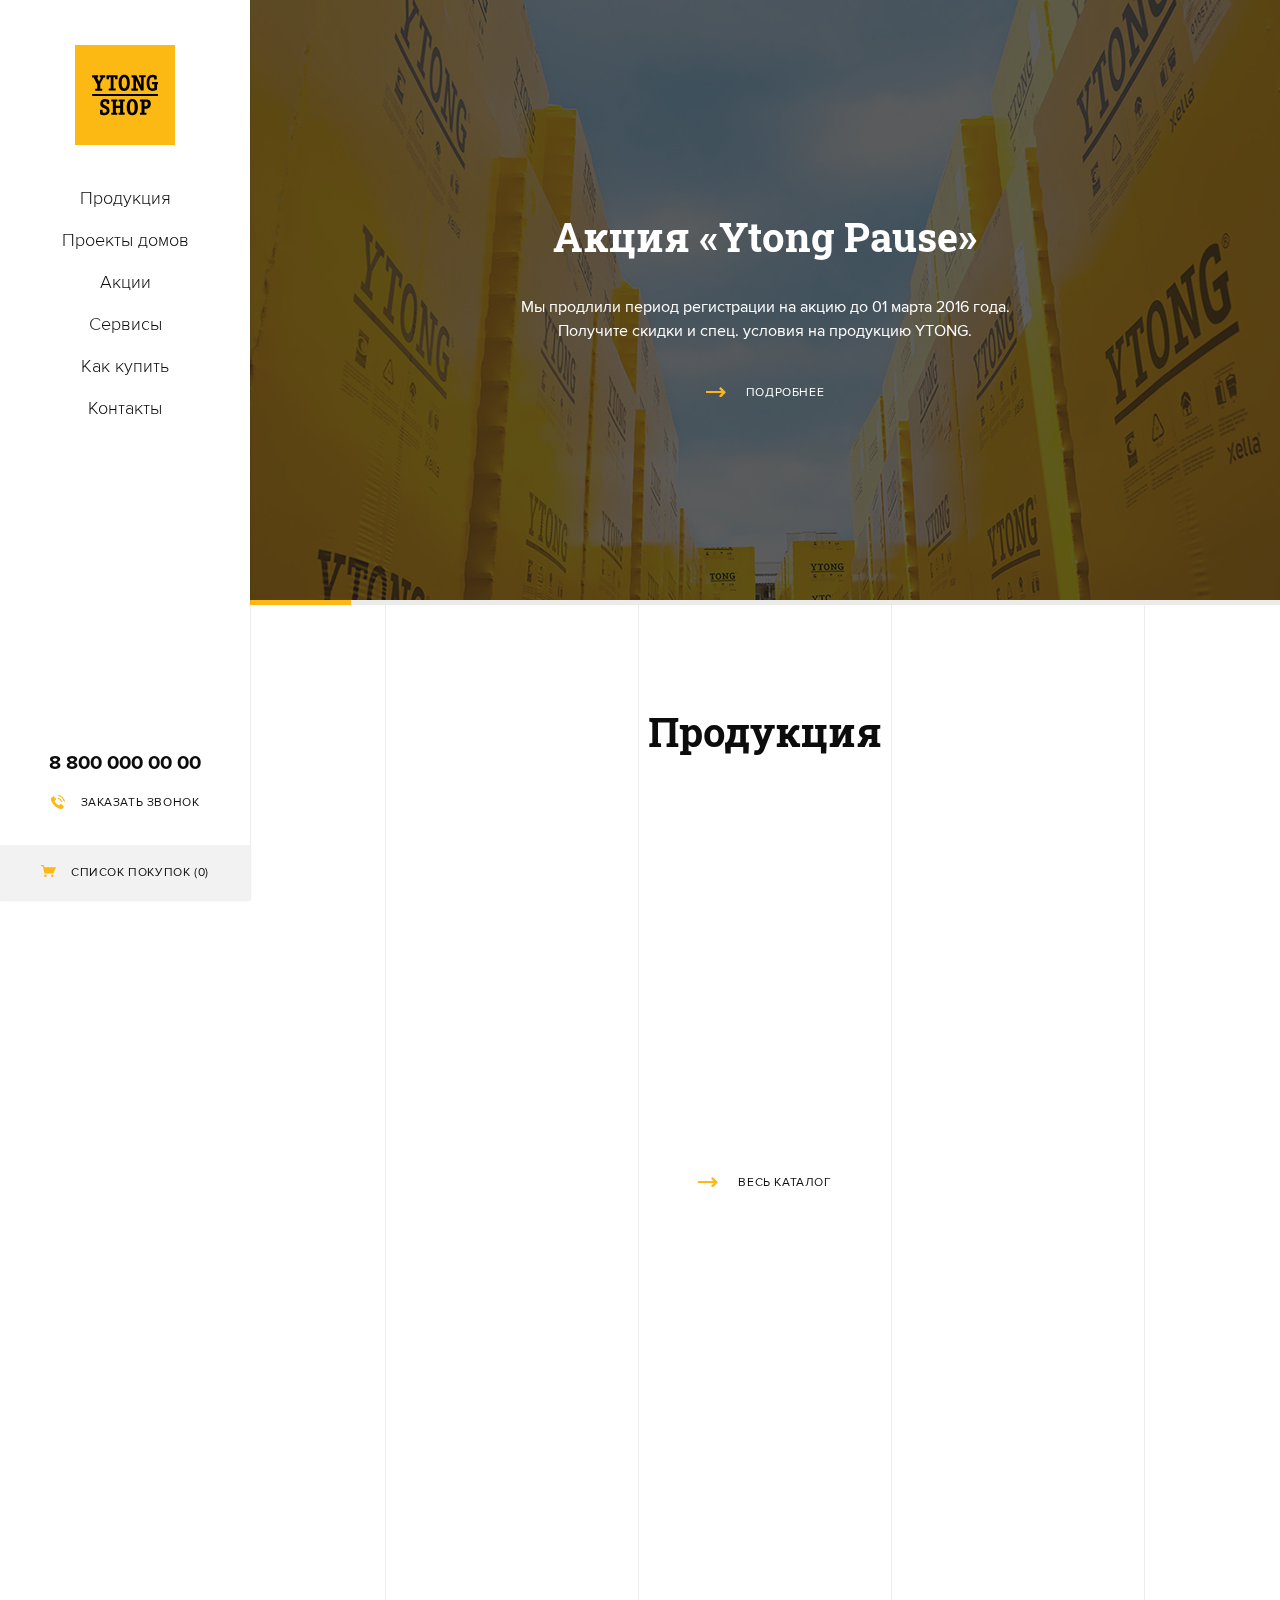
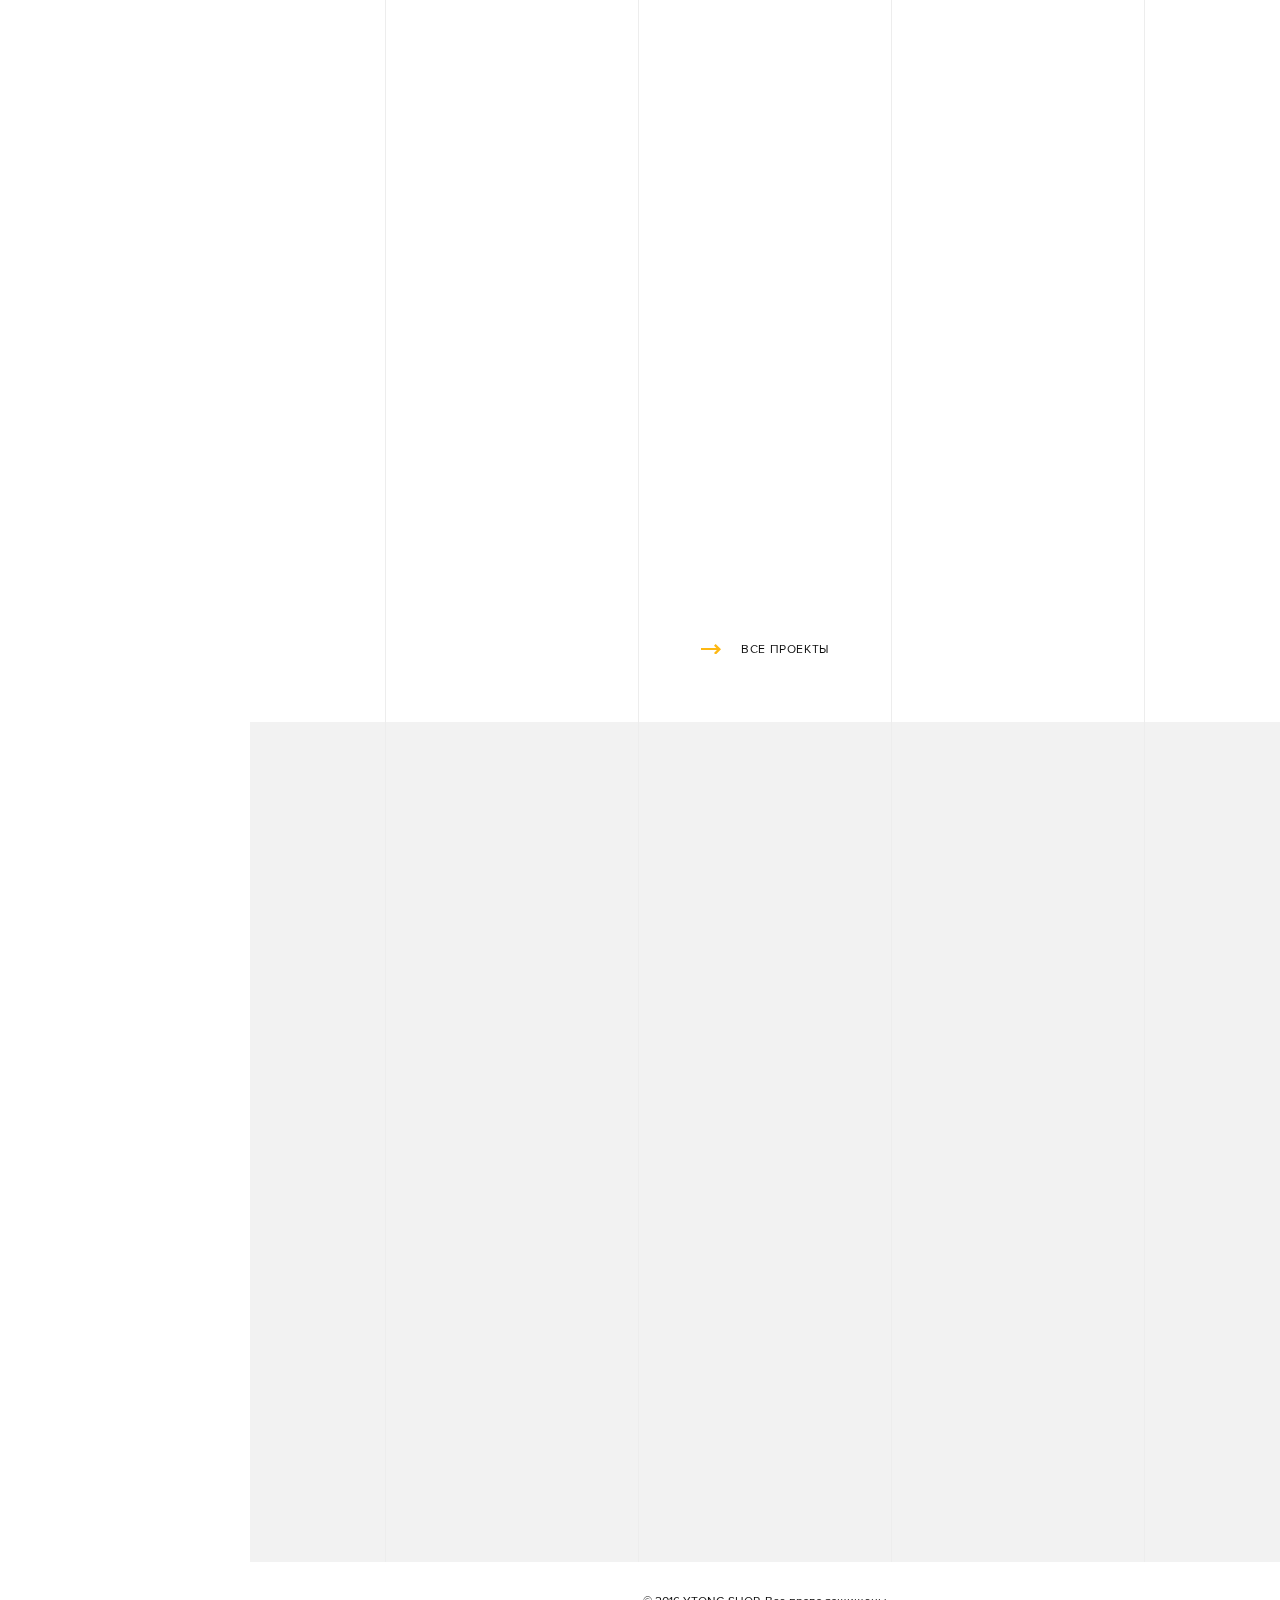
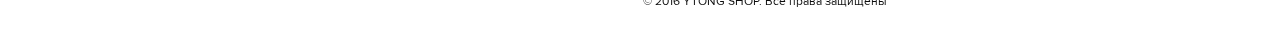
==== commit e9f61d13: "0.65" ====
--- a/index.html
+++ b/index.html
@@ -229,7 +229,7 @@
 								<div class="text">
 									<div class="nfo">
 										<h1>«Ytong Pause» Акция «Ytong Pause»</h1>
-										<p> Получите скидки и спец. условия на продукцию YTONG. Мы продлили период регистрации на акцию до 01 марта 2016 года. Получите скидки и спец. условия на продукцию YTONG.</p>
+										<p> Получите скидки и спец. условия на продукцию YTONG. Мы продлили период регистрации на акцию до 01 марта 2016 года.</p>
 									</div>
 									<a href="action.html" class="ico-link">
 										<span class="arrow">
@@ -263,7 +263,7 @@
 						</svg>
 					</div>
 
-					<div class="progressbar">
+					<div class="progressbar slider-progressbar" data-id="main-slider" data-delay="7000">
 						<div class="active"></div>
 					</div>
 				</div>
--- a/resources/css/styles.css
+++ b/resources/css/styles.css
@@ -935,7 +935,15 @@
 .masked-slider .slide.to-center .overlay {
 	opacity: 0;
 }
-
+.masked-slider .slide.moving .overlay {
+	opacity: 0.2;
+}
+.masked-slider .slide.lower-moving .overlay {
+	opacity: 0.3;
+}
+.masked-slider .slide.lower-moving .text {
+	opacity: 0.5;
+}
 
 .home .slider-arrow {
 	position: absolute;
@@ -967,7 +975,7 @@
 }
 .slider-arrow svg {
 	fill: #ffffff;
-	opacity: 0.6;
+	opacity: 0;
 }
 .slider-arrow.prev svg {
 	left: 20px;
@@ -982,7 +990,10 @@
 .slider-arrow svg {
 	transition: all 0.3s;
 }
-.slider-arrow:hover svg {
+.slider-outer:hover .slider-arrow svg {
+	opacity: 0.5;
+}
+.slider-outer:hover .slider-arrow:hover svg {
 	opacity: 1;
 }
 .slider-arrow.prev:hover svg {
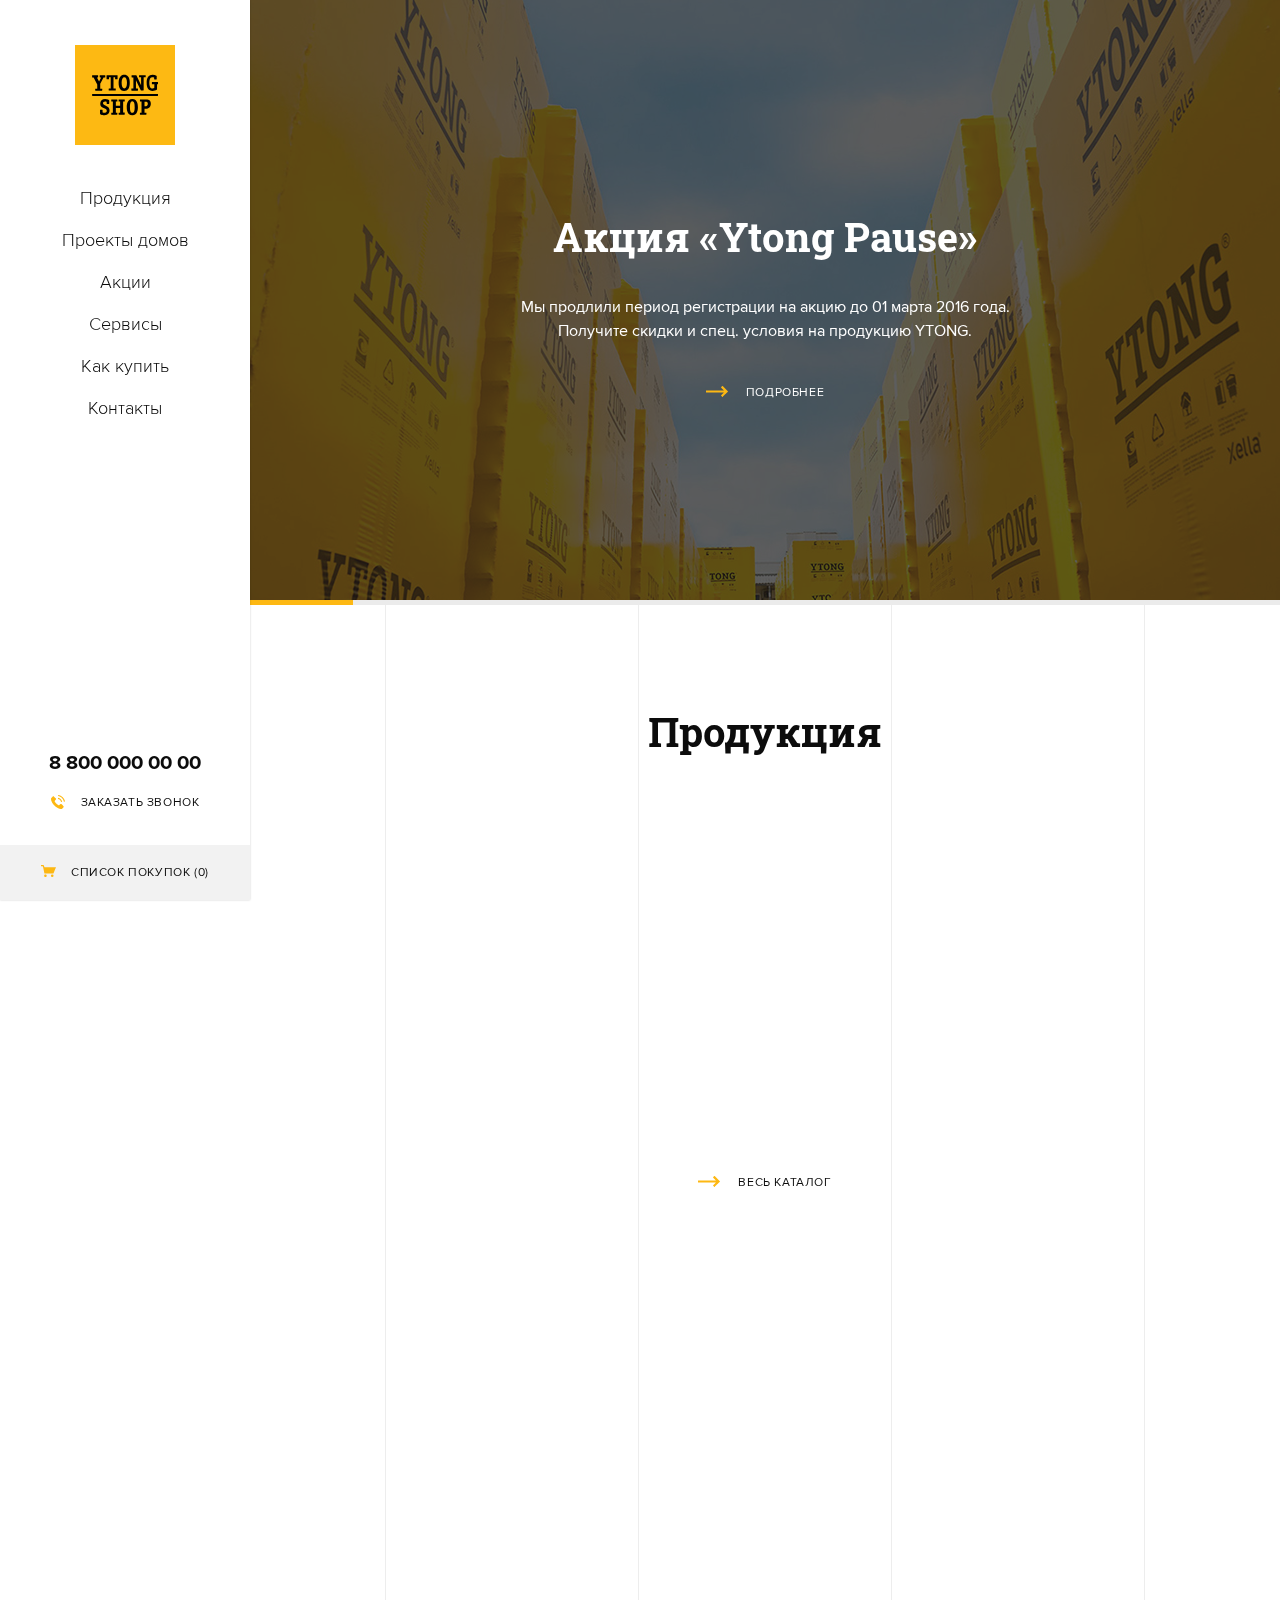
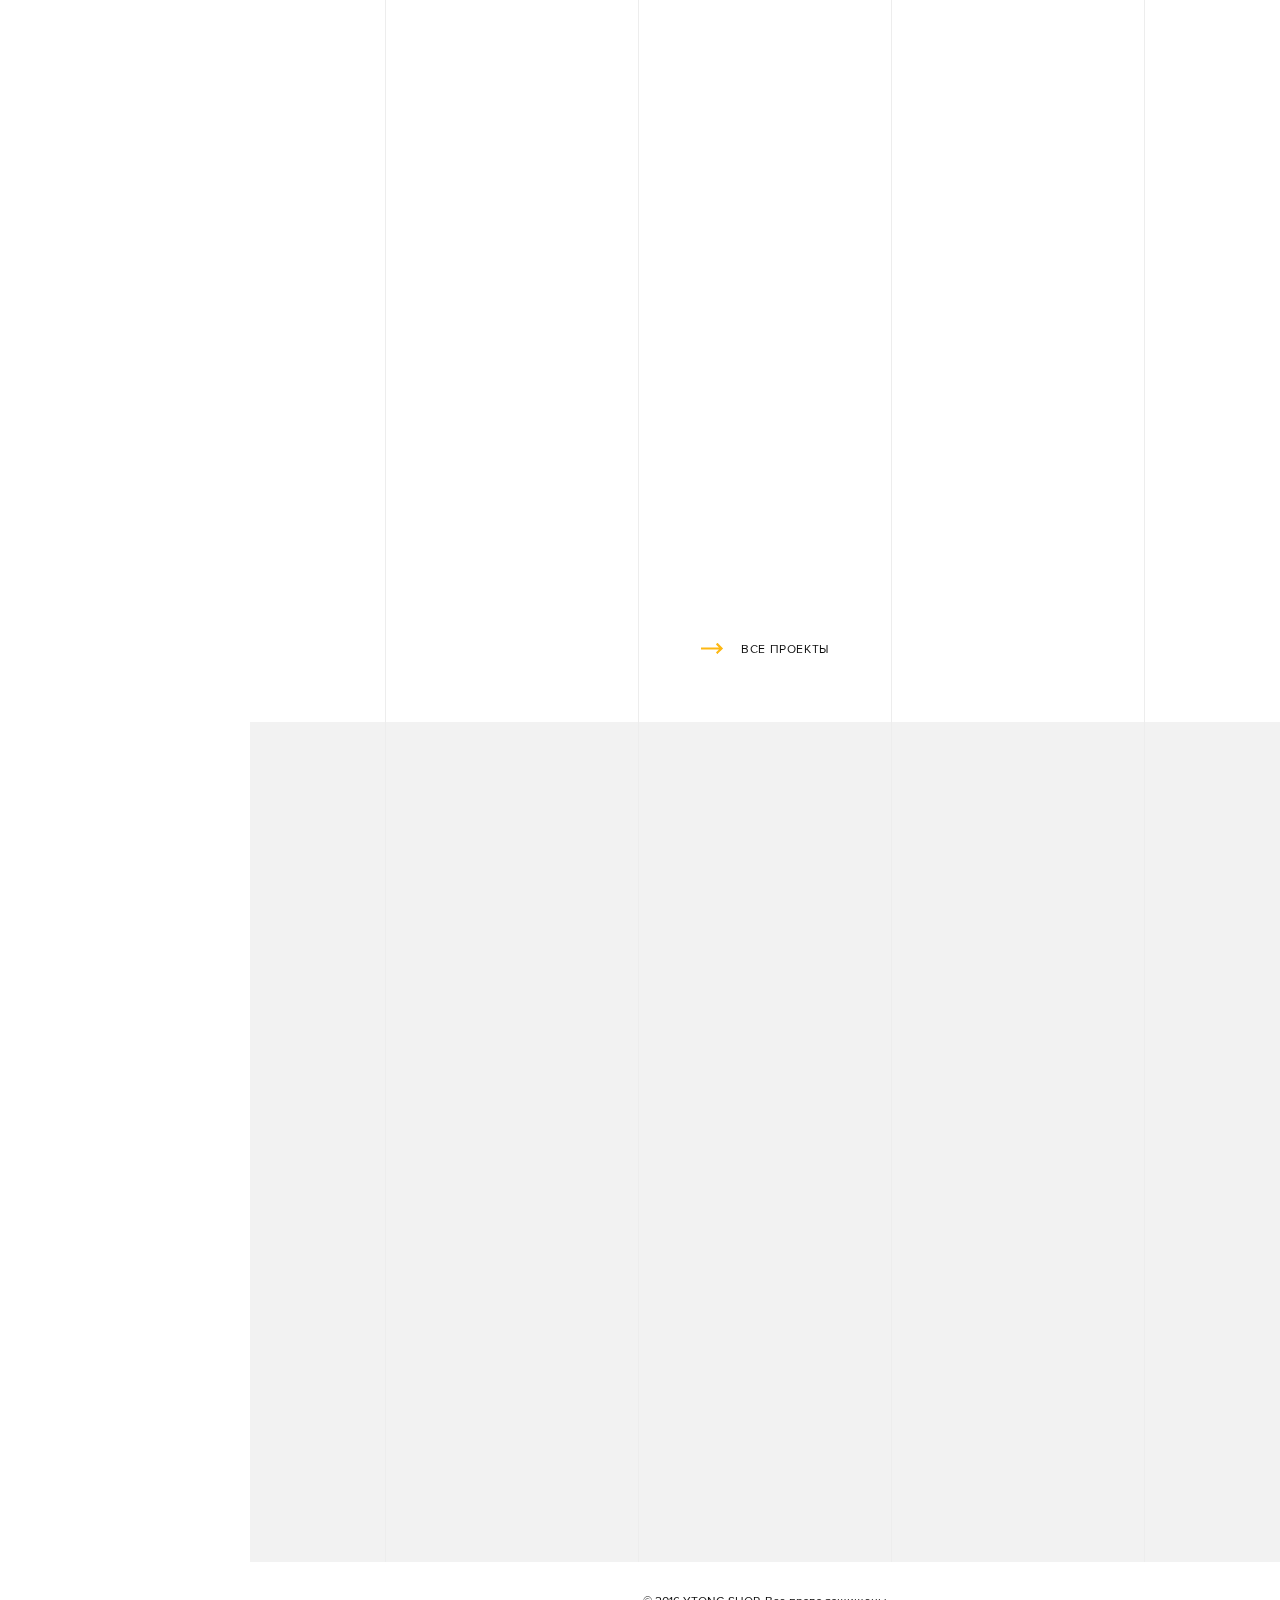
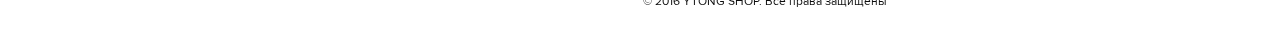
==== commit 413c1623: "0.66" ====
--- a/index.html
+++ b/index.html
@@ -180,12 +180,7 @@
 										<p>Мы продлили период регистрации на акцию до 01 марта 2016 года. Получите скидки и спец. условия на продукцию YTONG.</p>
 									</div>
 									<a href="action.html" class="ico-link">
-										<span class="arrow">
-											<span class="y">
-											</span>
-											<span class="b">
-											</span>
-										</span>
+										<span class="arrow"></span>
 										<span class="tx">
 											<span class="i">подробнее</span>
 											<span class="a">подробнее</span>
@@ -206,12 +201,7 @@
 										<p>Мы продлили период регистрации на акцию</p>
 									</div>
 									<a href="action.html" class="ico-link">
-										<span class="arrow">
-											<span class="y">
-											</span>
-											<span class="b">
-											</span>
-										</span>
+										<span class="arrow"></span>
 										<span class="tx">
 											<span class="i">подробнее</span>
 											<span class="a">подробнее</span>
@@ -232,12 +222,7 @@
 										<p> Получите скидки и спец. условия на продукцию YTONG. Мы продлили период регистрации на акцию до 01 марта 2016 года.</p>
 									</div>
 									<a href="action.html" class="ico-link">
-										<span class="arrow">
-											<span class="y">
-											</span>
-											<span class="b">
-											</span>
-										</span>
+										<span class="arrow"></span>
 										<span class="tx">
 											<span class="i">подробнее</span>
 											<span class="a">подробнее</span>
@@ -354,12 +339,7 @@
 					</div>
 					<div class="ico-link-container">
 						<a href="action.html" class="ico-link">
-							<span class="arrow">
-								<span class="y">
-								</span>
-								<span class="b">
-								</span>
-							</span>
+							<span class="arrow"></span>
 							<span class="tx">
 								<span class="i">весь каталог</span>
 								<span class="a">весь каталог</span>
@@ -467,12 +447,7 @@
 					</div>
 					<div class="ico-link-container">
 						<a href="projects.html" class="ico-link">
-							<span class="arrow">
-								<span class="y">
-								</span>
-								<span class="b">
-								</span>
-							</span>
+							<span class="arrow"></span>
 							<span class="tx">
 								<span class="i">все проекты</span>
 								<span class="a">все проекты</span>
--- a/resources/css/styles.css
+++ b/resources/css/styles.css
@@ -612,18 +612,6 @@
 .dark .ico-link {
 	color: #ffffff;
 }
-.ico-link .arrow {
-	position: absolute;
-	left: 0;
-	top: 2px;
-	width: 20px;
-	height: 10px;
-	overflow: hidden;
-}
-.ico-link.a-d .arrow {
-	transform: rotate(90deg);
-	width: 12px;
-}
 .ico-link .tx {
 	display: inline-block;
 	position: relative;
@@ -643,76 +631,6 @@
 .ico-link .tx span {
 	white-space: nowrap;
 }
-.ico-link .arrow .y,
-.ico-link .arrow .b {
-	position: absolute;
-	width: 100%;
-	height: 100%;
-	left: 0;
-	top: 0;
-	will-change: transform;
-}
-.ico-link .arrow .y:before,
-.ico-link .arrow .b:before {
-	content: "";
-	position: absolute;
-	width: 30px;
-	height: 2px;
-	top: 4px;
-	right: 2px;
-	background: #fdb813;
-}
-.ico-link.a-l .arrow .y:before,
-.ico-link.a-l .arrow .b:before {
-	left: 2px;
-	right: auto;
-}
-.ico-link .arrow .b:before {
-	background: #0c0c0c;
-}
-.ico-link .arrow .y:after,
-.ico-link .arrow .b:after {
-	content: "";
-	position: absolute;
-	right: 0;
-	top: 0;
-	width: 7px;
-	height: 10px;
-	background: url(../images/arr-end-right-yellow.svg);
-	background-size: 100%;
-}
-.ico-link.a-l .arrow .y:after,
-.ico-link.a-l .arrow .b:after {
-	left: 0;
-	right: auto;
-	background: url(../images/arr-end-left-yellow.svg);
-	background-size: 100%;
-}
-.ico-link .arrow .b:after {
-	background: url(../images/arr-end-right-black.svg);
-	background-size: 100%;
-}
-.ico-link.a-l .arrow .b:after {
-	background: url(../images/arr-end-left-black.svg);
-	background-size: 100%;
-}
-.ico-link .arrow .y,
-.ico-link .arrow .b {
-	transition: transform 0.3s;
-}
-.ico-link:hover .arrow .y,
-.ico-link:hover .arrow .b {
-	transition: transform 0.5s;
-}
-.ico-link .arrow .b {
-	transform: translateX(-50px);
-}
-.ico-link:hover .arrow .b {
-	transform: translateX(0px);
-}
-.ico-link:hover .arrow .y {
-	transform: translateX(50px);
-}
 .ico-link .tx .a {
 	width: 0;
 	transition: width 0.3s;
@@ -724,13 +642,49 @@
 .home .ico-link:hover .tx .a {
 	width: 0%;
 }
-.dark .ico-link .arrow .b:before {
-	background: #ffffff;
-}
-.dark .ico-link .arrow .b:after {
-	background: url(../images/arr-end-right-white.svg);
+.ico-link .arrow {
+	position: absolute;
+	left: 0;
+	top: 1px;
+	width: 22px;
+	height: 11px;
+	overflow: hidden;
+	transform: translateZ(0px);
+}
+.ico-link.a-d .arrow {
+	transform: rotate(90deg) translateZ(0px);
+	width: 12px;
+}
+.ico-link .arrow:before,
+.ico-link .arrow:after {
+	content: "";
+	position: absolute;
+	width: 22px;
+	height: 11px;
+	left: 0;
+	top: 0;
+	transition: transform 0.3s;
+}
+.ico-link .arrow:before {
+	background: url(../images/right-yellow.svg) no-repeat;
 	background-size: 100%;
 }
+.ico-link .arrow:after {
+	transform: translateX(-60px);
+	background: url(../images/right.svg) no-repeat;
+	background-size: 100%;
+}
+.dark .ico-link .arrow:after {
+	background: url(../images/right-white.svg) no-repeat;
+	background-size: 100%;
+}
+.ico-link:hover .arrow:before {
+	transform: translateX(60px);
+}
+.ico-link:hover .arrow:after {
+	transform: translateX(0px);
+}
+
 .clear {
 	clear: both;
 }
@@ -1231,8 +1185,15 @@
 .actions {
 	padding-top: 30px
 }
-.actions h5 {
+.actions .nm {
+	position: relative;
+}
+.actions h6 {
 	margin-bottom: 10px;
+}
+.actions h6 {
+	position: relative;
+	z-index: 1;
 }
 .actions .nfo {
 	font-size: 16px;
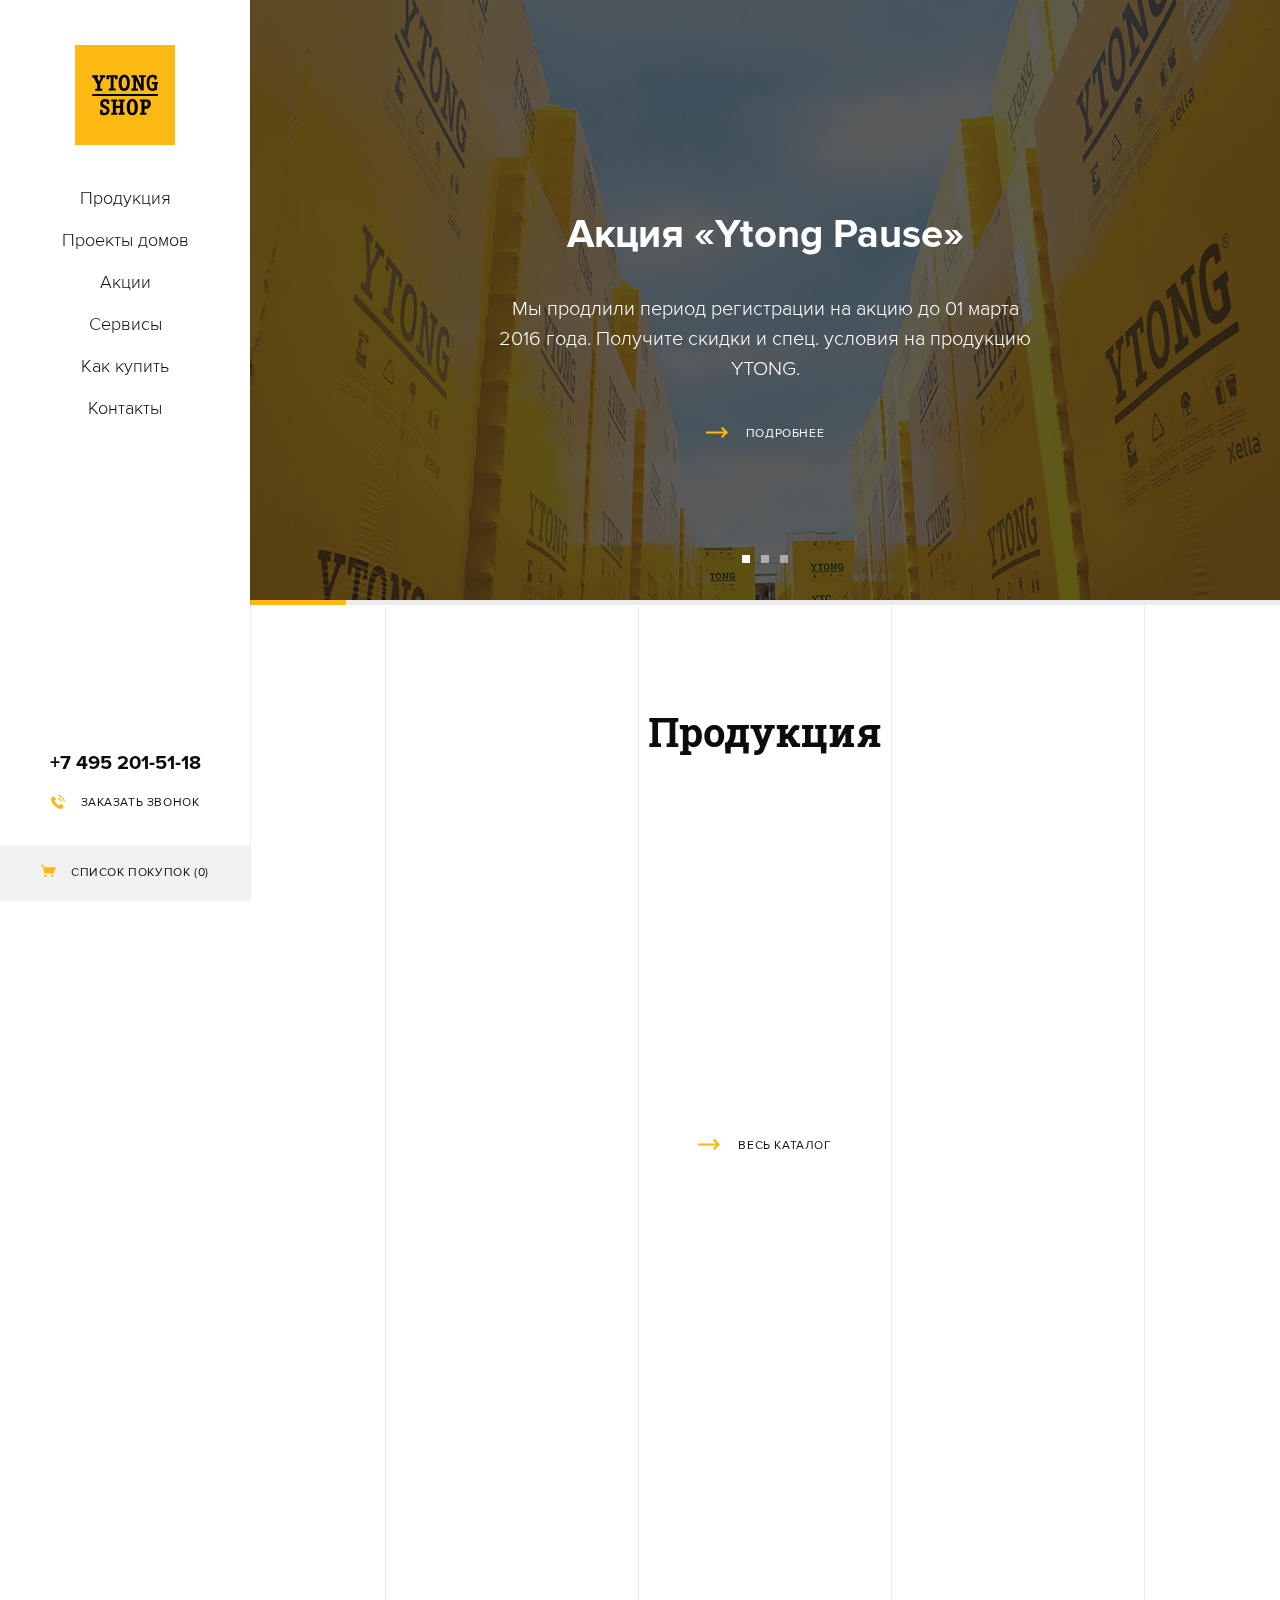
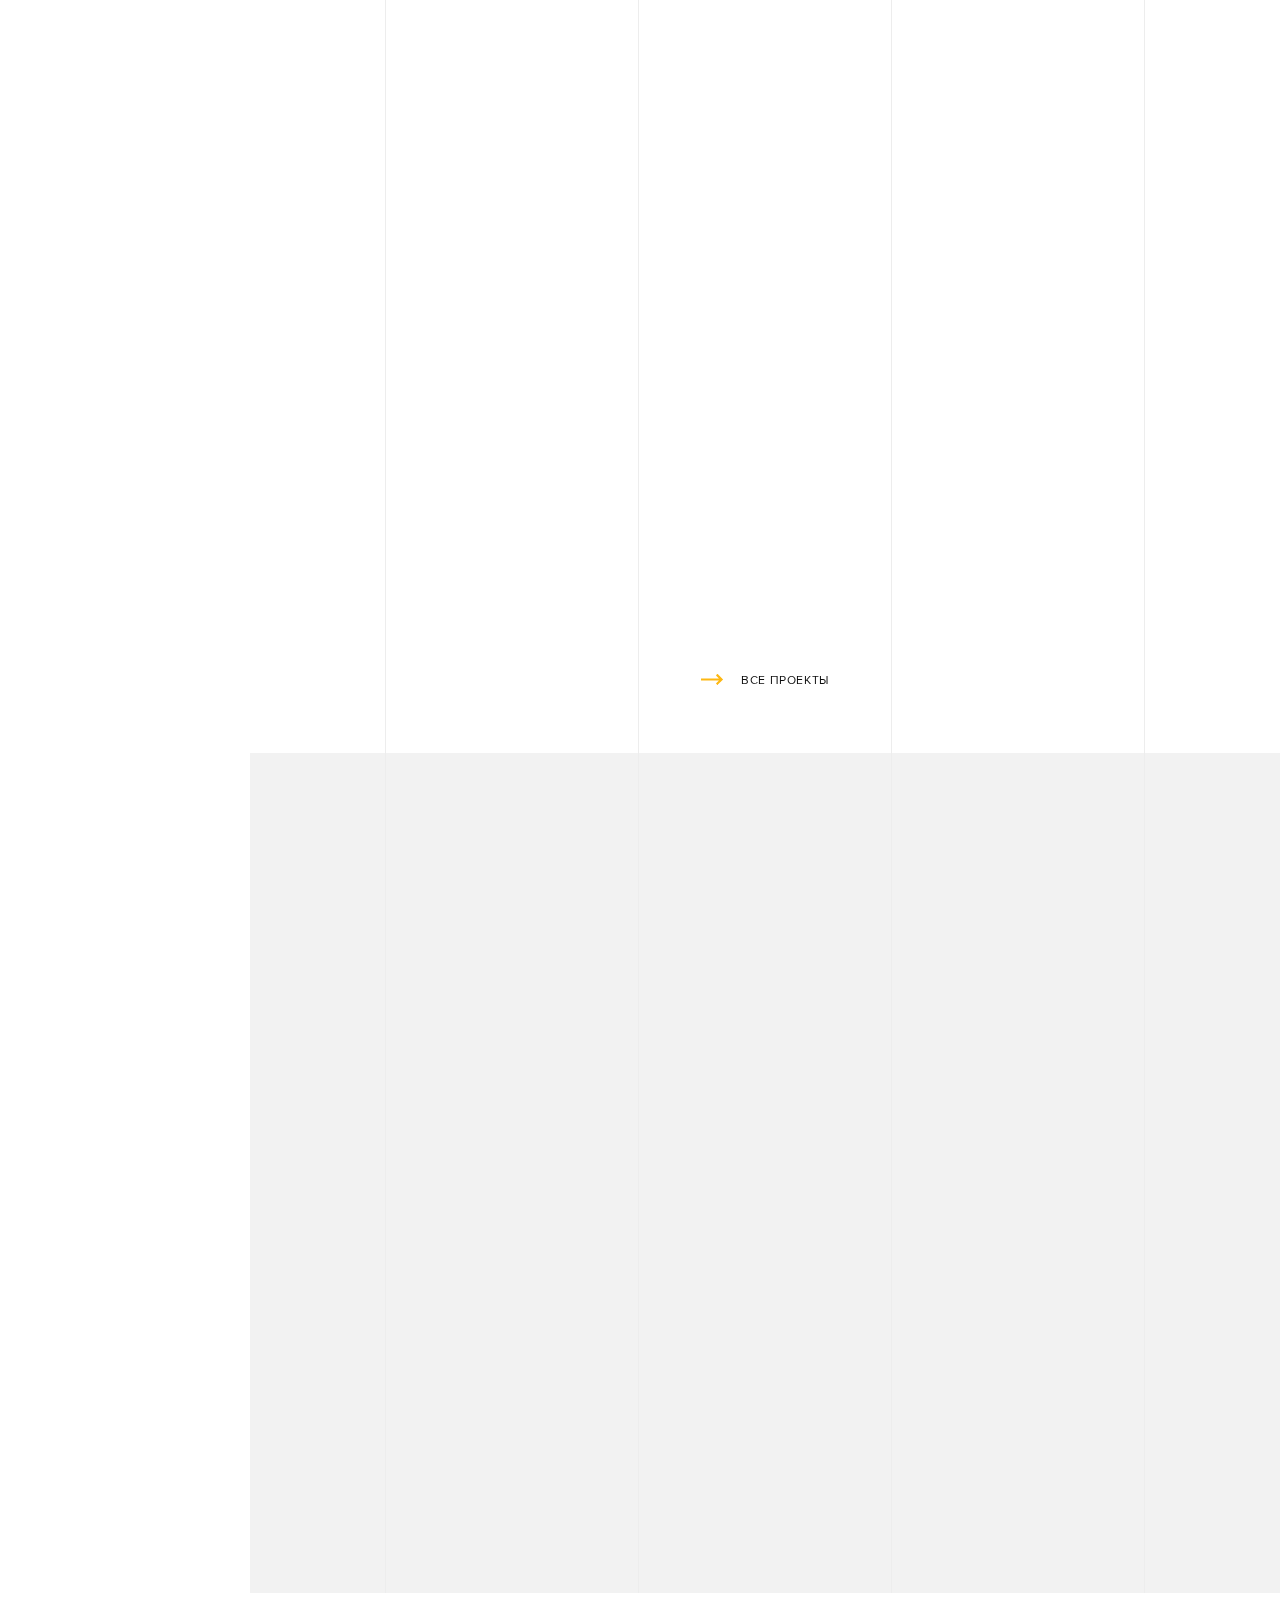
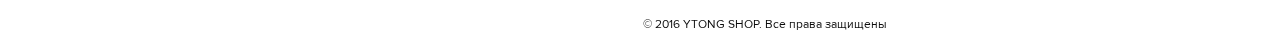
==== commit bf8ecf6a: "0.8" ====
--- a/index.html
+++ b/index.html
@@ -5,6 +5,7 @@
 	<title>ytong</title>
 	<meta name="viewport" content="user-scalable=no, width=device-width, initial-scale=1, maximum-scale=1, minimal-ui"/>
 	<meta name="resources-path" content="resources">
+	<meta name="msapplication-tap-highlight" content="no">
 	<link href='https://fonts.googleapis.com/css?family=Roboto+Slab:400,700&subset=latin,cyrillic' rel='stylesheet' type='text/css'>
 	<link rel="stylesheet" href="resources/css/styles.css">
 	<script src="resources/js/libs/modernizr.js"></script>
@@ -56,6 +57,18 @@
 			</div>
 		</div>
 
+		<div class="popup view-popup video-popup" data-id="video-popup">
+			<div class="close view-popup-close corner">
+				<div class="bars">
+					<div class="b b1"></div>
+					<div class="b b2"></div>
+				</div>
+			</div>
+			<div class="iframe-wrapper">
+				<iframe id="videoPlayer" width="560" height="315" src="https://www.youtube.com/embed/gYBqrFnF2IU?enablejsapi=1&amp;version=3&amp;playerapiid=ytplayer&amp;showinfo=0&amp;rel=0&amp;vq=hd720" frameborder="0" allowfullscreen></iframe>
+			</div>
+		</div>
+
 		<div class="mobile-menu-overlay"></div>
 		<div class="mobile-menu">
 			<div class="nav-inner">
@@ -154,12 +167,15 @@
 					список покупок (<span class="view-cart-number-total">17</span>)
 				</span>
 			</a>
-			<a href="tel:88000000000" class="phone">8 800 000 00 00</a>
-			<span class="callback view-popup-toggle  bg-link" data-id="callback-popup">
-				<span class="tx">
-					<span class="ico i-call"></span>
-					Заказать звонок
-				</span>
+			<a href="tel:+74952015118" class="phone">+7 495 201-51-18</a>
+			<span class="callback view-popup-toggle" data-id="callback-popup">
+				<span class="ico-link call">
+					<span class="ico"></span>
+					<span class="tx">
+						<span class="i">заказать звонок</span>
+						<span class="a">заказать звонок</span>
+					</span>
+				</a>
 			</span>
 		</header>
 		<main>
@@ -176,14 +192,13 @@
 							<div class="wrapper">
 								<div class="text">
 									<div class="nfo">
-										<h1>Акция «Ytong Pause»</h1>
+										<h2>Акция «Ytong Pause»</h2>
 										<p>Мы продлили период регистрации на акцию до 01 марта 2016 года. Получите скидки и спец. условия на продукцию YTONG.</p>
 									</div>
 									<a href="action.html" class="ico-link">
 										<span class="arrow"></span>
 										<span class="tx">
 											<span class="i">подробнее</span>
-											<span class="a">подробнее</span>
 										</span>
 									</a>
 								</div>
@@ -197,14 +212,13 @@
 							<div class="wrapper">
 								<div class="text">
 									<div class="nfo">
-										<h1>«Ytong Pause» Акция</h1>
+										<h2>«Ytong Pause» Акция</h2>
 										<p>Мы продлили период регистрации на акцию</p>
 									</div>
 									<a href="action.html" class="ico-link">
 										<span class="arrow"></span>
 										<span class="tx">
 											<span class="i">подробнее</span>
-											<span class="a">подробнее</span>
 										</span>
 									</a>
 								</div>
@@ -218,22 +232,29 @@
 							<div class="wrapper">
 								<div class="text">
 									<div class="nfo">
-										<h1>«Ytong Pause» Акция «Ytong Pause»</h1>
+										<h2>«Ytong Pause» Акция «Ytong Pause»</h2>
 										<p> Получите скидки и спец. условия на продукцию YTONG. Мы продлили период регистрации на акцию до 01 марта 2016 года.</p>
 									</div>
-									<a href="action.html" class="ico-link">
+									<span class="ico-link view-popup-toggle" data-id="video-popup">
 										<span class="arrow"></span>
 										<span class="tx">
-											<span class="i">подробнее</span>
-											<span class="a">подробнее</span>
+											<span class="i">видео</span>
 										</span>
-									</a>
+									</span>
 								</div>
 							</div>
 							<div class="img-wrap">
 								<div class="overlay"></div>
 								<div class="img" style="background-image:url(tmp/slider-img.jpg)"></div>
 							</div>
+						</div>
+					</div>
+
+					<div class="slider-controls">
+						<div class="slider-controls-inner">
+							<div class="item view-slider-control" data-slide="0" data-sliders="main-slider"></div>
+							<div class="item view-slider-control" data-slide="1" data-sliders="main-slider"></div>
+							<div class="item view-slider-control" data-slide="2" data-sliders="main-slider"></div>
 						</div>
 					</div>
 
@@ -369,7 +390,8 @@
 											<div class="bg-w"></div>
 											<div class="bg-y"></div>
 										</div>
-										<div class="nfo">Общая площадь — 108 м²</div>
+										<div class="price">4 605 000 Р</div>
+										<div class="nfo">Общая площадь: 108 м²</div>
 									</div>
 								</div>
 							</a>
@@ -391,7 +413,8 @@
 											<div class="bg-w"></div>
 											<div class="bg-y"></div>
 										</div>
-										<div class="nfo">Общая площадь — 97 м²</div>
+										<div class="price">4 605 000 Р</div>
+										<div class="nfo">Общая площадь: 97 м²</div>
 									</div>
 								</div>
 							</a>
@@ -414,7 +437,8 @@
 											<div class="bg-w"></div>
 											<div class="bg-y"></div>
 										</div>
-										<div class="nfo">Общая площадь — 86 м² Общая площадь — 86 м² Общая площадь — 86 м² Общая площадь — 86 м² Общая площадь — 86 м²</div>
+										<div class="price">4 605 000 Р</div>
+										<div class="nfo">Общая площадь: 86 м² Общая площадь: 86 м² Общая площадь: 86 м² Общая площадь: 86 м² Общая площадь: 86 м²</div>
 									</div>
 								</div>
 							</a>
@@ -436,6 +460,7 @@
 										<div class="bg-w"></div>
 										<div class="bg-y"></div>
 									</div>
+									<div class="price">4 605 000 Р</div>
 									<div class="nfo">Общая площадь — 127 м²</div>
 								</div>
 							</div>
--- a/resources/css/styles.css
+++ b/resources/css/styles.css
@@ -347,6 +347,7 @@
 		margin: 0;
 		padding-bottom: 20px;
 		padding-top: 20px;
+		text-align: center;
 	}
 }
 
@@ -375,7 +376,8 @@
 
 main {
 	padding-top: 75px;
-	padding-bottom: 80px;
+	padding-bottom: 60px;
+	overflow: hidden;
 }
 main {
 	margin-left: 0px;
@@ -500,11 +502,17 @@
 }
 .wrapper {
 	position: relative;
-	width: calc(100% - 60px);
+	width: calc(100% - 30px);
 	margin: 0 auto;
 	max-width: 1000px
 }
+@media screen and (min-width: 640px) {
+	.wrapper {
+		width: calc(100% - 60px);
+	}
+}
 @media screen and (min-width: 1000px) {
+
 	header nav {
 		display: block;
 	}
@@ -531,11 +539,11 @@
 	text-align: center;
 }
 h3 {
-	font-weight: bold;
+	font-weight: 300;
 	font-size: 30px;
 	text-transform: none;
 	color: #0c0c0c;
-	margin-bottom: 40px;
+	margin-bottom: 35px;
 	text-align: center;
 }
 h4 {
@@ -587,11 +595,13 @@
 	margin-bottom: 10px;
 }
 p a {
+	color: #191919;
+	border-bottom: 1px solid #7f7f7f;
+	transition: all 0.2s;
+}
+p a:hover {
 	color: #fdb813;
-	transition: color 0.2s;
-}
-p a:hover {
-	color: #0c0c0c;
+	border-bottom: 1px solid transparent;
 }
 .dark p {
 	color: #ffffff;
@@ -635,11 +645,15 @@
 	width: 0;
 	transition: width 0.3s;
 }
-.ico-link:hover .tx .a {
+.ico-link:hover .tx .a,
+a:hover .ico-link .tx .a,
+.view-popup-toggle:hover .ico-link .tx .a  {
 	width: 100%;
 	transition: width 0.4s ease 0.2s;
 }
-.home .ico-link:hover .tx .a {
+.home .ico-link:hover .tx .a,
+a:hover .home .ico-link .tx .a,
+.view-popup-toggle:hover .home .ico-link .tx .a {
 	width: 0%;
 }
 .ico-link .arrow {
@@ -655,6 +669,9 @@
 	transform: rotate(90deg) translateZ(0px);
 	width: 12px;
 }
+.ico-link.a-d.active .arrow {
+	transform: rotate(-90deg) translateZ(0px);
+}
 .ico-link .arrow:before,
 .ico-link .arrow:after {
 	content: "";
@@ -664,6 +681,11 @@
 	left: 0;
 	top: 0;
 	transition: transform 0.3s;
+}
+.ico-link.a-d .arrow:after,
+.ico-link.a-d .arrow:before {
+	right: 0;
+	left: auto;
 }
 .ico-link .arrow:before {
 	background: url(../images/right-yellow.svg) no-repeat;
@@ -674,16 +696,97 @@
 	background: url(../images/right.svg) no-repeat;
 	background-size: 100%;
 }
+.ico-link.a-l .arrow:before {
+	background: url(../images/left-yellow.svg) no-repeat;
+	background-size: 100%;
+}
+.ico-link.a-l .arrow:after {
+	background: url(../images/left.svg) no-repeat;
+	background-size: 100%;
+}
 .dark .ico-link .arrow:after {
 	background: url(../images/right-white.svg) no-repeat;
 	background-size: 100%;
 }
-.ico-link:hover .arrow:before {
+.ico-link:hover .arrow:before,
+a:hover .ico-link .arrow:before,
+.view-popup-toggle:hover .ico-link .arrow:before {
 	transform: translateX(60px);
 }
-.ico-link:hover .arrow:after {
+.ico-link:hover .arrow:after,
+a:hover .ico-link .arrow:after,
+.view-popup-toggle:hover .ico-link .arrow:after {
 	transform: translateX(0px);
 }
+.ico-link .ico {
+	position: absolute;
+	left: 0px;
+	top: 0px;
+	overflow: hidden;
+	transform: translateZ(0px);
+}
+.ico-link .ico:before,
+.ico-link .ico:after {
+	content: "";
+	position: absolute;
+	width: 100%;
+	height: 100%;
+	left: 0;
+	top: 0;
+	transition: transform 0.3s;
+}
+.ico-link .ico:after {
+	transform: translateX(-30px);
+}
+.ico-link:hover .ico:before,
+a:hover .ico-link .ico:before,
+.view-popup-toggle:hover .ico-link .ico:before {
+	transform: translateX(30px);
+}
+.ico-link:hover .ico:after,
+a:hover .ico-link .ico:after,
+.view-popup-toggle:hover .ico-link .ico:after {
+	transform: translateX(0px);
+}
+.ico-link.call,
+.ico-link.print,
+.ico-link.download {
+	padding-left: 30px;
+}
+.ico-link.call .ico {
+	width: 14px;
+	height: 14px;
+}
+.ico-link.call .ico:before {
+	background: url(../images/call-yellow.svg) no-repeat;
+}
+.ico-link.call .ico:after {
+	background: url(../images/call-black.svg) no-repeat;
+}
+.ico-link.print .ico {
+	width: 16px;
+	height: 14px;
+}
+.ico-link.print .ico:before {
+	background: url(../images/print-yellow.svg) no-repeat;
+}
+.ico-link.print .ico:after {
+	background: url(../images/print-black.svg) no-repeat;
+}
+.ico-link.download .ico {
+	left: 5px;
+	top: 2px;
+	width: 14px;
+	height: 11px;
+	transform: rotate(90deg);
+}
+.ico-link.download .ico:before {
+	background: url(../images/download-yellow.svg) no-repeat;
+}
+.ico-link.download .ico:after {
+	background: url(../images/download-white.svg) no-repeat;
+}
+
 
 .clear {
 	clear: both;
@@ -697,12 +800,25 @@
 	margin-bottom: 45px;
 }
 .home h2 {
+	font-family: 'Roboto Slab' sans-serif;
+	font-size: 40px;
 	text-align: center;
 	margin-bottom: 35px;
 }
 .home .slider-outer {
 	position: relative;
 	min-height: 0px;
+}
+.home .slider .img:before {
+	content: "";
+	position: absolute;
+	left: 0;
+	top: 0;
+	width: 100%;
+	height: 100%;
+	z-index: 1;
+	background: #191919;
+	opacity: 0.7;
 }
 .home .slider {
 	position: relative;
@@ -714,9 +830,28 @@
 	min-height: 0px;
 	height: 500px;
 	text-align: center;
+}
+.home .slider .wrapper {
+	height: 100%;
+	position: relative;
+	z-index: 2;
+}
+@media screen and (min-width: 640px) {
+}
+@media screen and (min-width: 1000px) {
+	.home .slider,
+	.home .slider .slide {
+		height: 600px;
+	}
+	.home {
+		margin-bottom: 30px;
+	}
+}
+
+.masked-slider .slide {
 	transform: translateZ(0px);
 }
-.home .slider .img-wrap {
+.masked-slider .img-wrap {
 	position: absolute;
 	width: 100%;
 	height: 100%;
@@ -725,7 +860,7 @@
 	overflow: hidden;
 	backface-visibility: hidden;
 }
-.home .slider .overlay {
+.masked-slider .overlay {
 	position: absolute;
 	width: 100%;
 	height: 100%;
@@ -735,7 +870,7 @@
 	z-index: 1;
 	opacity: 0;
 }
-.home .slider .img {
+.masked-slider .img {
 	position: absolute;
 	width: 100%;
 	height: 100%;
@@ -744,67 +879,13 @@
 	background-size: cover;
 	background-position: center;
 }
-.home .slider .img:before {
-	content: "";
-	position: absolute;
-	left: 0;
-	top: 0;
-	width: 100%;
-	height: 100%;
-	z-index: 1;
-	background: #191919;
-	opacity: 0.7;
-}
-.home .slider .wrapper {
-	height: 100%;
-	position: relative;
-	z-index: 2;
-}
-@media screen and (min-width: 640px) {
-}
-@media screen and (min-width: 1000px) {
-	.home .slider {
-		height: 600px;
-	}
-	.home .slider .slide {
-		height: 600px;
-	}
-	.home {
-		margin-bottom: 30px;
-	}
-}
-
-.slider-outer .progressbar {
-	position: relative;
-	width: 100%;
-	height: 5px;
-	background: #ebebeb;
-}
-.slider-outer .progressbar .active {
-	position: absolute;
-	left: 0;
-	top: 0;
-	height: 5px;
-	width: 30%;
-	background: #fdb813;
-}
+
 .slider-outer {
 	overflow: hidden;
 }
 .slider {
 	overflow: hidden;
 }
-.slider .swipe-wrap {
-    overflow: hidden;
-    position: relative;
-}
-.slider .slide {
-	float: left;
-	width: 100%;
-	position: relative;
-	transform: translateZ(0px);
-}
-
 
 
 .home .text {
@@ -818,7 +899,8 @@
 }
 .home .nfo p {
 	margin-right: 0;
-	font-size: 16px;
+	font-size: 20px;
+	font-weight: 300;
 }
 @media screen and (min-width: 640px) {
 	.home .text {
@@ -849,6 +931,20 @@
 	opacity: 0;
 	background: #2B2B2B;
 }
+.slider-outer .progressbar {
+	position: relative;
+	width: 100%;
+	height: 5px;
+	background: #ebebeb;
+}
+.slider-outer .progressbar .active {
+	position: absolute;
+	left: 0;
+	top: 0;
+	height: 5px;
+	width: 0;
+	background: #fdb813;
+}
 .masked-slider.initialized {
 	transition: opacity 0.3s;
 	opacity: 1;
@@ -899,23 +995,23 @@
 	opacity: 0.5;
 }
 
-.home .slider-arrow {
+.slider-outer .slider-arrow {
 	position: absolute;
 	display: none;
 	width: 30%;
 	height: 100%;
 	top: 0;
-	z-index: 2;
+	z-index: 3;
 	cursor: pointer;
 }
-.home .slider-arrow.prev {
-	left: 0;
-}
-.home .slider-arrow.next {
+.slider-outer .slider-arrow.prev {
+	left: 0;
+}
+.slider-outer .slider-arrow.next {
 	right: 0;
 }
 @media screen and (min-width: 640px) {
-	.home .slider-arrow {
+	.slider-outer .slider-arrow {
 		display: block;
 	}
 }
@@ -956,6 +1052,49 @@
 .slider-arrow.next:hover svg {
 	transform: translateX(-5px);
 }
+
+.slider-controls {
+	position: absolute;
+	z-index: 2;
+	left: 0;
+	bottom: 39px;
+	width: 100%;
+	height: 15px;
+	text-align: center;
+}
+.slider-controls .slider-controls-inner {
+	display: inline-block;
+}
+.slider-controls .item {
+	position: relative;
+	width: 15px;
+	height: 15px;
+	display: inline-block;
+	cursor: pointer;
+}
+.slider-controls .item.active {
+	cursor: default;
+}
+.slider-controls .item:before {
+	content: "";
+	position: absolute;
+	width: 8px;
+	height: 8px;
+	left: 0;
+	top: 0;
+	right: 0;
+	bottom: 0;
+	margin: auto;
+	opacity: 0.5;
+	background: #ffffff;
+	transition: opacity 0.2s;
+}
+.slider-controls .item.active:before,
+.slider-controls .item:hover:before {
+	opacity: 1;
+}
+
+
 
 .container {
 	margin-left: -30px;
@@ -1000,7 +1139,7 @@
 	padding-top: 70px;
 }
 .production .container {
-	margin-bottom: 52px;
+	margin-bottom: 15px;
 }
 .production .item .img {
 	margin-bottom: 17px;
@@ -1042,6 +1181,14 @@
 	background: #ffffff;
 	z-index: 0;
 	transition: width 0.3s;
+}
+.backgroundblendmode .catalog-appear.item .bg-w {
+	background: #ffffff;
+}
+.backgroundblendmode .catalog-appear.item .nm {
+	isolation: isolate;
+}
+.backgroundblendmode .catalog-appear.item h6 {
 }
 .backgroundblendmode .catalog-appear.item .bg-y {
 	background: #fdb813;
@@ -1053,14 +1200,20 @@
 	transition: all 0.7s ease 0.2s;
 	width: 100%;
 }
+.backgroundblendmode .grey .catalog-appear.item .bg-y,
+.backgroundblendmode .grey .catalog-appear.item .bg-w {
+	display: none;
+}
 .no-backgroundblendmode .catalog-appear.item .inner:hover .bg-y,
 .no-backgroundblendmode .catalog-appear.item .inner:hover .bg-w {
 	display: none;
 }
-.no-backgroundblendmode .catalog-appear.item h6 {
+.no-backgroundblendmode .catalog-appear.item h6,
+.backgroundblendmode .grey .catalog-appear.item h6 {
 	transition: all 0.3s;
 }
-.no-backgroundblendmode .catalog-appear.item .inner:hover h6 {
+.no-backgroundblendmode .catalog-appear.item .inner:hover h6,
+.backgroundblendmode .grey .catalog-appear.item .inner:hover h6 {
 	color: #fdb813;
 }
 
@@ -1084,6 +1237,10 @@
 	display: block;
 	width: 100%;
 }
+.projects .item .price {
+	font-size: 16px;
+	color: #191919;
+}
 .projects .item .nfo {
 	color: #808080;
 }
@@ -1093,6 +1250,7 @@
 .projects .item .nm,
 .action .item .nm {
 	position: relative;
+	margin-bottom: 10px;
 }
 .projects .item h6,
 .action .item h6 {
@@ -1214,7 +1372,7 @@
 }
 .features .container .item {
 	position: relative;
-	margin-bottom: 75px;
+	margin-bottom: 30px;
 }
 .features .item .text {
 	margin-left: 0px;
@@ -1227,6 +1385,9 @@
 @media screen and (min-width: 640px) {
 	.features {
 		text-align: left;
+	}
+	.features .container .item {
+		margin-bottom: 75px;
 	}
 	.features .item .text {
 		margin-left: 75px;
@@ -1287,6 +1448,14 @@
 	margin-right: 0;
 	line-height: 1.75;
 }
+.features p a {
+	color: #7f7f7f; 
+	border-bottom: 1px solid #8e8e8e;
+}
+.features p a:hover {
+	color: #fdb813;
+	border-bottom: 1px solid transparent;
+}
 @media screen and (min-width: 640px) {
 	.features .item {
 		width: 50%;
@@ -1367,7 +1536,8 @@
 @media screen and (min-width: 1000px) {
 
 }
-.bg-link:hover:before {
+.bg-link:hover:before,
+.bg-link.active:before {
 	transition: all 0.3s ease 0.1s;
 	width: 100%;
 }
@@ -1384,10 +1554,12 @@
 .bg-link .ico:after {
 	transform: translateX(-30px);
 }
-.bg-link:hover .ico:before {
+.bg-link:hover .ico:before,
+.bg-link.active .ico:before {
 	transform: translateX(30px);
 }
-.bg-link:hover .ico:after {
+.bg-link:hover .ico:after,
+.bg-link.active .ico:after {
 	transform: translateX(0px);
 }
 .bg-link .ico:before,
@@ -1423,18 +1595,39 @@
 	height: 14px;
 }
 .bg-link .ico.i-call:before {
-	background: url(../images/call.svg) no-repeat;
+	background: url(../images/call-yellow.svg) no-repeat;
 }
 .bg-link .ico.i-call:after {
 	background: url(../images/call-white.svg) no-repeat;
 }
 
 .catalog {
+	margin-top: 65px;
+	margin-bottom: 65px;
+}
+.catalog.grey {
+	margin-top: 65px;
 	padding-top: 65px;
-	margin-bottom: 10px;
-}
+	padding-bottom: 65px;
+	margin-bottom: 0;
+	background: #f2f2f2;
+}
+.catalog .cat-general {
+	font-size: 16px;
+	line-height: 1.7;
+	margin-bottom: 45px;
+	text-align: center;
+}
+
 .catalog .container {
-	margin-bottom: 25px;
+
+}
+.catalog h3 {
+	font-weight: bold;
+	margin-bottom: 40px;
+}
+.catalog .ico-link-container {
+	padding-top: 25px;
 }
 .catalog .container .item {
 	margin-bottom: 20px;
@@ -1444,97 +1637,6 @@
 	border: 1px solid #ededed;
 	background: #ffffff;
 }
-.catalog .overlay {
-	position: absolute;
-	left: 0;
-	top: 0;
-	width: 0;
-	height: 100%;
-	background: #ffffff;
-	text-align: center;
-	overflow: hidden;
-}
-.catalog .overlay .cart-add {
-	position: absolute;
-	left: 0;
-	top: 0;
-	right: 0;
-	bottom: 0;
-	margin: auto;
-	width: 60px;
-	height: 60px;
-	background: #fdb813;
-	cursor: pointer;
-}
-.catalog .overlay .cart-add .ca-inner {
-	position: absolute;
-	width: 15px;
-	height: 15px;
-	left: 0;
-	top: 0;
-	bottom: 0;
-	right: 0;
-	margin: auto;
-	transform: translateZ(0px);
-}
-.catalog .overlay .cart-add .b {
-	position: absolute;
-	top: 6px;
-	width: 15px;
-	height: 3px;
-	background: #ffffff;
-	transition: all 0.2s;
-}
-.catalog .overlay .cart-add .b.b2 {
-	transform: rotate(90deg);
-}
-.catalog .overlay .cart-add:hover .b1 {
-	transform: scaleX(1.3);
-}
-.catalog .overlay .cart-add:hover .b2 {
-	transform: rotate(90deg) scaleX(1.3);
-}
-.catalog .overlay .cart-num {
-	position: absolute;
-	bottom: 35px;
-	width: 75px;
-	left: 0;
-	right: 0;
-	margin: 0 auto;
-}
-.catalog .overlay .cart-num span {
-	display: inline-block;
-	font-size: 12px;
-	text-transform: uppercase;
-	letter-spacing: 0.05em;
-	padding-bottom: 5px;
-}
-.catalog .overlay .num-wrap {
-	display: block;
-	padding-left: 10px;
-	padding-right: 10px;
-	background: #f2f2f2;
-}
-.catalog .overlay .num-input {
-	background: none;
-	display: block;
-	width: 100%;
-	height: 40px;
-	line-height: 40px;
-	font-family: 'Proxima Nova', sans-serif;
-	font-size: 16px;
-	text-align: center;
-}
-.catalog .item .overlay {
-	opacity: 0;
-	transition: opacity 0.3s, width 0s linear 0.3s;
-}
-.catalog .item:hover .overlay {
-	width: 100%;
-	opacity: 1;
-	transition: opacity 0.3s, width 0s linear 0s;
-}
-
 .catalog .img {
 	margin-bottom: 13px;
 }
@@ -1562,28 +1664,111 @@
 .catalog .cat-price sup {
 	font-size: 10px;
 }
-.catalog .cat-den {
+.catalog .cat-den,
+.catalog .cat-therm {
 	color: #989898;
 	font-size: 14px;
-	padding-bottom: 10px;
+	padding-bottom: 3px;
+}
+
+.num-wrap {
+	display: inline-block;
+	width: 60px;
+	padding-left: 10px;
+	padding-right: 10px;
+	height: 40px;
+	background: #f2f2f2;
+}
+.num-wrap input {
+	display: block;
+	width: 100%;
+	height: 40px;
+	line-height: 40px;
+	text-align: center;
+	font-family: 'Proxima Nova', sans-serif;
+	font-size: 16px;
+	background: none;
+	color: #191919;
+}
+.cart-add {
+	position: relative;
+	width: 30px;
+	height: 30px;
+	background: #fdb813;
+	cursor: pointer;
+}
+.cart-add .ico {
+	position: absolute;
+	width: 15px;
+	height: 13px;
+	top: 9px;
+	left: 7px;
+	transform: translateZ(0px);
+}
+.cart-add .ico:before {
+	content: "";
+	position: absolute;
+	left: 0;
+	top: 0;
+	right: 0;
+	bottom: 0;
+	width: 15px;
+	height: 13px;
+	margin: auto;
+}
+.cart-add .ico:before {
+	background: url(../images/cart-white.svg) no-repeat;
+}
+.catalog .add {
+	position: relative;
+	margin-bottom: 15px;
+	text-align: center;
+	white-space: nowrap;
+}
+.catalog .add .num-wrap {
+	display: inline-block;
+	height: 30px;
+	vertical-align: middle;
+	margin-right: 7px;
+	width: 40px;
+}
+.catalog .add .num-wrap input {
+	height: 30px;
+	line-height: 30px;
+}
+.catalog .add .cart-add {
+	display: inline-block;
+	vertical-align: middle;
+}
+@media screen and (min-width: 640px) {
+	.catalog .add .num-wrap {
+		width: 60px;
+	}
 }
 
 .action {
 	position: relative;
-/*	height: 600px;*/
+	height: 500px;
+	background: #f2f2f2;
 }
 .action img {
 	width: 100%;
 	display: block;
 }
-.action .bg {
-	position: absolute;
-	width: 100%;
-	height: 100%;
-	left: 0;
-	top: 0;
+.action .img {
+	position: absolute;
+	width: 100%;
+	height: 100%;
+	left: 0;
+	top: 0;
+	background-repeat: no-repeat;
 	background-position: center;
-	background-size: cover;
+	background-size: auto 100%;
+}
+@media screen and (min-width: 1000px) {
+	.action {
+		height: 600px;
+	}
 }
 
 .narrow .wrapper {
@@ -1685,6 +1870,57 @@
 	background-position: center;
 	background-size: auto 100%;
 }
+.icons-list .ico.i7 {
+	width: 50px;
+	height: 50px;
+	background: url(../images/multi-1.svg) no-repeat;
+	background-position: center;
+	background-size: auto 100%;
+}
+.icons-list .ico.i8 {
+	width: 50px;
+	height: 43px;
+	background: url(../images/multi-2.svg) no-repeat;
+	background-position: center;
+	background-size: auto 100%;
+}
+.icons-list .ico.i9 {
+	width: 50px;
+	height: 48px;
+	background: url(../images/multi-3.svg) no-repeat;
+	background-position: center;
+	background-size: auto 100%;
+}
+.icons-list .ico.i10 {
+	width: 50px;
+	height: 48px;
+	background: url(../images/multi-4.svg) no-repeat;
+	background-position: center;
+	background-size: auto 100%;
+}
+.icons-list .ico.i11 {
+	width: 50px;
+	height: 54px;
+	background: url(../images/multi-5.svg) no-repeat;
+	background-position: center;
+	background-size: auto 100%;
+}
+.icons-list .ico.i12 {
+	width: 50px;
+	height: 42px;
+	background: url(../images/multi-6.svg) no-repeat;
+	background-position: center;
+	background-size: auto 100%;
+}
+.icons-list .ico.i13 {
+	width: 50px;
+	height: 44px;
+	background: url(../images/multi-7.svg) no-repeat;
+	background-position: center;
+	background-size: auto 100%;
+}
+
+
 
 .galery {
 	margin-top: 45px;
@@ -1735,31 +1971,29 @@
 	}
 }
 
-
+.buy h3 {
+	margin-top: 40px;
+	margin-bottom: 27px;
+}
+.buy .icons-list {
+	margin-top: 27px;
+}
 .delivery {
 	padding-top: 60px;
 	padding-bottom: 45px;
 	background: #f2f2f2;
 }
-.delivery h3 {
-	font-weight: 300;
-	margin-bottom: 35px;
-}
 .delivery .del-general {
 	font-size: 16px;
 	line-height: 1.7;
 }
 
 
-.project-slider {
-/*	height: 500px;*/
-}
 .project-slider .slider {
-	visibility: hidden;
-}
-.project-slider .slide {
-/*	position: relative;
-	height: 500px;*/
+	height: 500px;
+}
+.project-slider .img-wrap {
+	background: #ececec;
 }
 .project-slider .img {
 	position: absolute;
@@ -1767,24 +2001,36 @@
 	height: 100%;
 	left: 0;
 	top: 0;
-	background-position: center;;
-	background-size: cover;
+	background-repeat: no-repeat;
+	background-position: center;
+	background-size: auto 100%;
 }
 .project-slider img {
 	display: block;
-	width: 100%;
-}
-@media screen and (min-width: 640px) {
-/*	.project-slider {
+	height: 100%;
+	margin: 0 auto;
+}
+@media screen and (min-width: 640px) {
+	.project-slider .slider {
 		height: 600px;
 	}
-	.project-slider .slide {
-		height: 600px;
-	}
-*/}
+}
+.slider-popup {
+	pointer-events: auto !important;
+}
+.slider-popup .slider-outer {
+	height: 100%;
+}
+.slider-popup .project-slider .slider {
+	height: 100%;
+}
+@media screen and (min-width: 640px) {
+	.slider-popup .project-slider .slider {
+		height: 100%;
+	}
+}
 
 .project-specs {
-	padding-top: 35px;
 	margin-bottom: 55px;
 }
 .project-specs ul {
@@ -1872,17 +2118,47 @@
 	text-align: center;
 }
 .btn {
+	position: relative;
 	display: inline-block;
-	padding-top: 22px;
-	padding-bottom: 22px;
+	padding-top: 21px;
+	padding-bottom: 21px;
 	width: 360px;
-	background: #fdb813;
 	font-size: 12px;
 	text-transform: uppercase;
 	letter-spacing: 0.05em;
 	cursor: pointer;
 	text-align: center;
-}
+	border: 1px solid #fdb813;
+	overflow: hidden;
+}
+.btn span {
+	position: relative;
+	z-index: 2;
+}
+.btn:before {
+	content: "";
+	position: absolute;
+	width: 100%;
+	height: 100%;
+	left: 0;
+	top: 0;
+	background: #fdb813;
+	transition: all 0.5s;
+}
+.btn:hover:before {
+	transition: all 0.25s;
+}
+.btn.white:before {
+
+	transform: translateX(-100%);
+}
+.btn:hover:before {
+	transform: translateX(100%);
+}
+.btn.white:hover:before {
+	transform: translateX(0%);
+}
+
 .projects.grey {
 	padding-top: 75px;
 	margin-bottom: 0;
@@ -1892,6 +2168,7 @@
 
 article {
 	margin-top: 60px;
+	margin-bottom: 35px;
 }
 article.grey {
 	padding-top: 80px;
@@ -1904,6 +2181,24 @@
 article .wrapper *:last-child {
 	margin-bottom: 0 !important;
 }
+article>img {
+	display: block;
+	max-width: 100%;
+
+	margin-top: 75px;
+	margin-bottom: 75px;
+	margin-left: auto;
+	margin-right: auto;
+}
+@media screen and (min-width: 640px) {
+	article>img {
+		max-width: calc(100% - 60px);
+		margin-left: auto;
+		margin-right: auto;
+
+	}
+}
+
 
 article h1 {
 	margin-top: 60px;
@@ -1984,14 +2279,14 @@
 	right: 0;
 	left: 0px;
 	bottom: 0;
-	height: 80px;
+	height: 60px;
 	text-align: center;
 	z-index: 2;
 	background: #ffffff;
 	will-change: transform;
 }
 footer .cr {
-	padding-top: 32px;
+	padding-top: 24px;
 	font-size: 12px;
 	color: #0c0c0c;
 }
@@ -2006,7 +2301,9 @@
 	}
 }
 
-
+.multipor {
+	margin-bottom: 95px;
+}
 .order {
 	padding-top: 60px;
 	margin-bottom: 50px;
@@ -2153,25 +2450,7 @@
 	vertical-align: top;
 	font-size: 8px;
 }
-.order .num-wrap {
-	display: inline-block;
-	width: 60px;
-	padding-left: 10px;
-	padding-right: 10px;
-	height: 40px;
-	background: #f2f2f2;
-}
-.order .num-wrap input {
-	display: block;
-	width: 100%;
-	height: 40px;
-	line-height: 40px;
-	text-align: center;
-	font-family: 'Proxima Nova', sans-serif;
-	font-size: 16px;
-	background: none;
-	color: #191919;
-}
+
 .order .price-total {
 	font-weight: bold;
 	font-size: 16px;
@@ -2427,6 +2706,10 @@
 		right: -60px;
 		top: -60px;
 	}
+	.popup .close.corner {
+		right: 0;
+		top: 0;
+	}
 	.popup {
 		background: none;
 	}
@@ -2552,18 +2835,39 @@
 	padding-left: 0;
 	padding-right: 0;
 }
+form .submit-line {
+	position: relative;
+	border: 1px solid #fdb813;
+	overflow: hidden;
+}
+form .submit-line:before {
+	content: "";
+	position: absolute;
+	width: 100%;
+	height: 100%;
+	left: 0;
+	top: 0;
+	background: #fdb813;
+	transition: all 0.5s;
+}
+form .submit-line:hover:before {
+	transition: all 0.25s;
+	transform: translateX(100%);
+}
 form input.submit {
+	position: relative;
 	display: block;
 	width: 100%;
 	font-family: 'Proxima Nova', sans-serif;
 	font-size: 12px;
 	text-transform: uppercase;
 	letter-spacing: 0.05em;
-	line-height: 60px;
-	height: 60px;
-	background: #fdb813;
+	line-height: 58px;
+	height: 58px;
+	background: none;
 	text-align: center;
 	cursor: pointer;
+	z-index: 1;
 }
 form select {
 	position: absolute;
@@ -2699,6 +3003,9 @@
 	height: 0;
 	transition: height 0.3s;
 }
+.drop-down-inner {
+	overflow: hidden;
+}
 .drop-down-container.active {
 	height: auto;
 }
@@ -2707,4 +3014,251 @@
 }
 .drop-down-control {
 	cursor: pointer;
+}
+
+.service-img {
+	position: relative;
+}
+.service-img:before {
+	content: "";
+	position: absolute;
+	width: 100%;
+	height: 100%;
+	left: 7px;
+	top: 7px;
+	background: #f2f2f2;
+}
+.service-img .num {
+	position: absolute;
+	line-height: 1;
+	bottom: -17px;
+	right: -4px;
+	font-size: 150px;
+	font-weight: bold;
+	font-family: 'Roboto Slab', sans-serif;
+	color: #ffffff;
+	z-index: 3;
+}
+.service-img img {
+	position: relative;
+	width: 100%;
+	display: block;
+	z-index: 2;
+}
+.service {
+	padding-top: 70px;
+	padding-bottom: 30px;
+}
+.service .img {
+	width: 100%;
+	margin-bottom: 45px;
+}
+.service h3 {
+	font-weight: bold;
+	text-align: left;
+	margin-bottom: 25px;
+}
+.service article {
+	margin-top: 30px;
+}
+.service .ico-link-container {
+	text-align: left;
+	margin-top: 30px;
+	margin-bottom: 35px;
+}
+.service .btn {
+	width: 280px;
+	margin-bottom: 55px;
+	max-width: 100%;
+}
+.master {
+	background: #f2f2f2;
+}
+.master .img .num {
+	right: -5px;
+}
+
+@media screen and (min-width: 640px) {
+	.master .img {
+		width: 58%;
+	}
+	.master .img .num {
+		right: -27px;
+	}
+}
+.type-project h5 {
+	margin-bottom: 50px;
+}
+.type-project .consult {
+	font-size: 16px;
+	line-height: 1.7;
+	margin-bottom: 30px;
+}
+.ico-line {
+	margin-left: -30px;
+	margin-bottom: 35px;
+}
+.ico-line .item {
+	position: relative;
+	padding-left: 30px;
+	margin-bottom: 30px;
+}
+.ico-line .inner {
+	padding-top: 65px;
+	position: relative;
+}
+.ico-line .item .ico {
+	position: absolute;
+	left: 0;
+	right: 0;
+	top: 0;
+	margin: auto;
+}
+.ico-line .item .ico.i1 {
+	width: 62px;
+	height: 40px;
+	background: url(../images/type-1.svg) no-repeat;
+}
+.ico-line .item .ico.i2 {
+	top: -1px;
+	width: 46px;
+	height: 41px;
+	background: url(../images/type-2.svg) no-repeat;
+}
+.ico-line .item .ico.i3 {
+	top: -3px;
+	width: 46px;
+	height: 45px;
+	background: url(../images/type-3.svg) no-repeat;
+}
+.ico-line .text {
+	line-height: 1.5;
+	color: #7f7f7f;
+}
+.ico-line .item:nth-child(1):before,
+.ico-line .item:nth-child(2):before {
+	content: "";
+	position: absolute;
+	right: 10%;
+	top: 15px;
+	width: 30%;
+	height: 7px;
+	background: url(../images/long-arrow.svg) no-repeat;
+	background-size: auto 100%;
+	background-position: 100% 0;
+	display: none;
+}
+.ico-line a {
+	color: #7f7f7f;
+	border-bottom: 1px solid #7f7f7f;
+	transition: all 0.2s;
+}
+.ico-line a:hover {
+	color: #fdb813;
+	border-bottom: 1px solid transparent;
+}
+@media screen and (min-width: 640px) {
+	.ico-line .item .ico {
+		left: 0;
+		right: auto;
+	}
+	.ico-line .item {
+		padding-left: 30px;
+		width: 33.3%;
+		float: left;
+		box-sizing: border-box;
+	}
+	.ico-line .item:nth-child(1):before,
+	.ico-line .item:nth-child(2):before {
+		display: block;
+	}
+}
+.calculator {
+	background: #f2f2f2;
+}
+
+@media screen and (min-width: 640px) {
+	.calculator {
+		padding-top: 87px;
+	}
+	.calculator .img {
+		position: absolute;
+		bottom: -30px;
+		top: auto;
+		right: -220px;
+		height: auto;
+		width: auto;
+		margin-bottom: 0;
+	}
+	.calculator .num {
+		left: -7px;
+		right: auto;
+		bottom: -17px;
+	}
+	.calculator .service-text {
+		margin-right: 220px;
+	}
+	.calculator .wrapper {
+		min-height: 285px
+	}
+}
+
+.video-popup {
+	background: #000000;
+	transform: translateZ(0px);
+	pointer-events: auto;
+}
+.video-popup .iframe-wrapper {
+	position: absolute;
+	top: 0px;
+	bottom: 0px;
+	left: 0px;
+	right: 0px;
+	height: auto;
+	width: auto;
+	transform: translateZ(0px);
+	overflow: hidden;
+}
+.video-popup iframe {
+	position: absolute;
+	width: 100%;
+	height: 100%;
+}
+
+.catalog-download {
+	position: relative;
+	height: 180px;
+	overflow: hidden;
+}
+.catalog-download:before {
+	content: "";
+	position: absolute;
+	width: 100%;
+	height: 100%;
+	left: 0;
+	top: 0;
+	z-index: 1;
+	background: #000000;
+	opacity: 0.4;
+}
+.catalog-download .img {
+	position: absolute;
+	width: 100%;
+	height: 100%;
+	left: 0;
+	top: 0;
+	background-size: cover;
+	background-position: center;
+}
+.catalog-download .dw-link {
+	position: absolute;
+	height: 100%;
+	width: 100%;
+	left: 0;
+	top: 0;
+	z-index: 2;
+}
+.catalog-download .ico-link-container {
+	display: block;
+	padding-top: 85px;
 }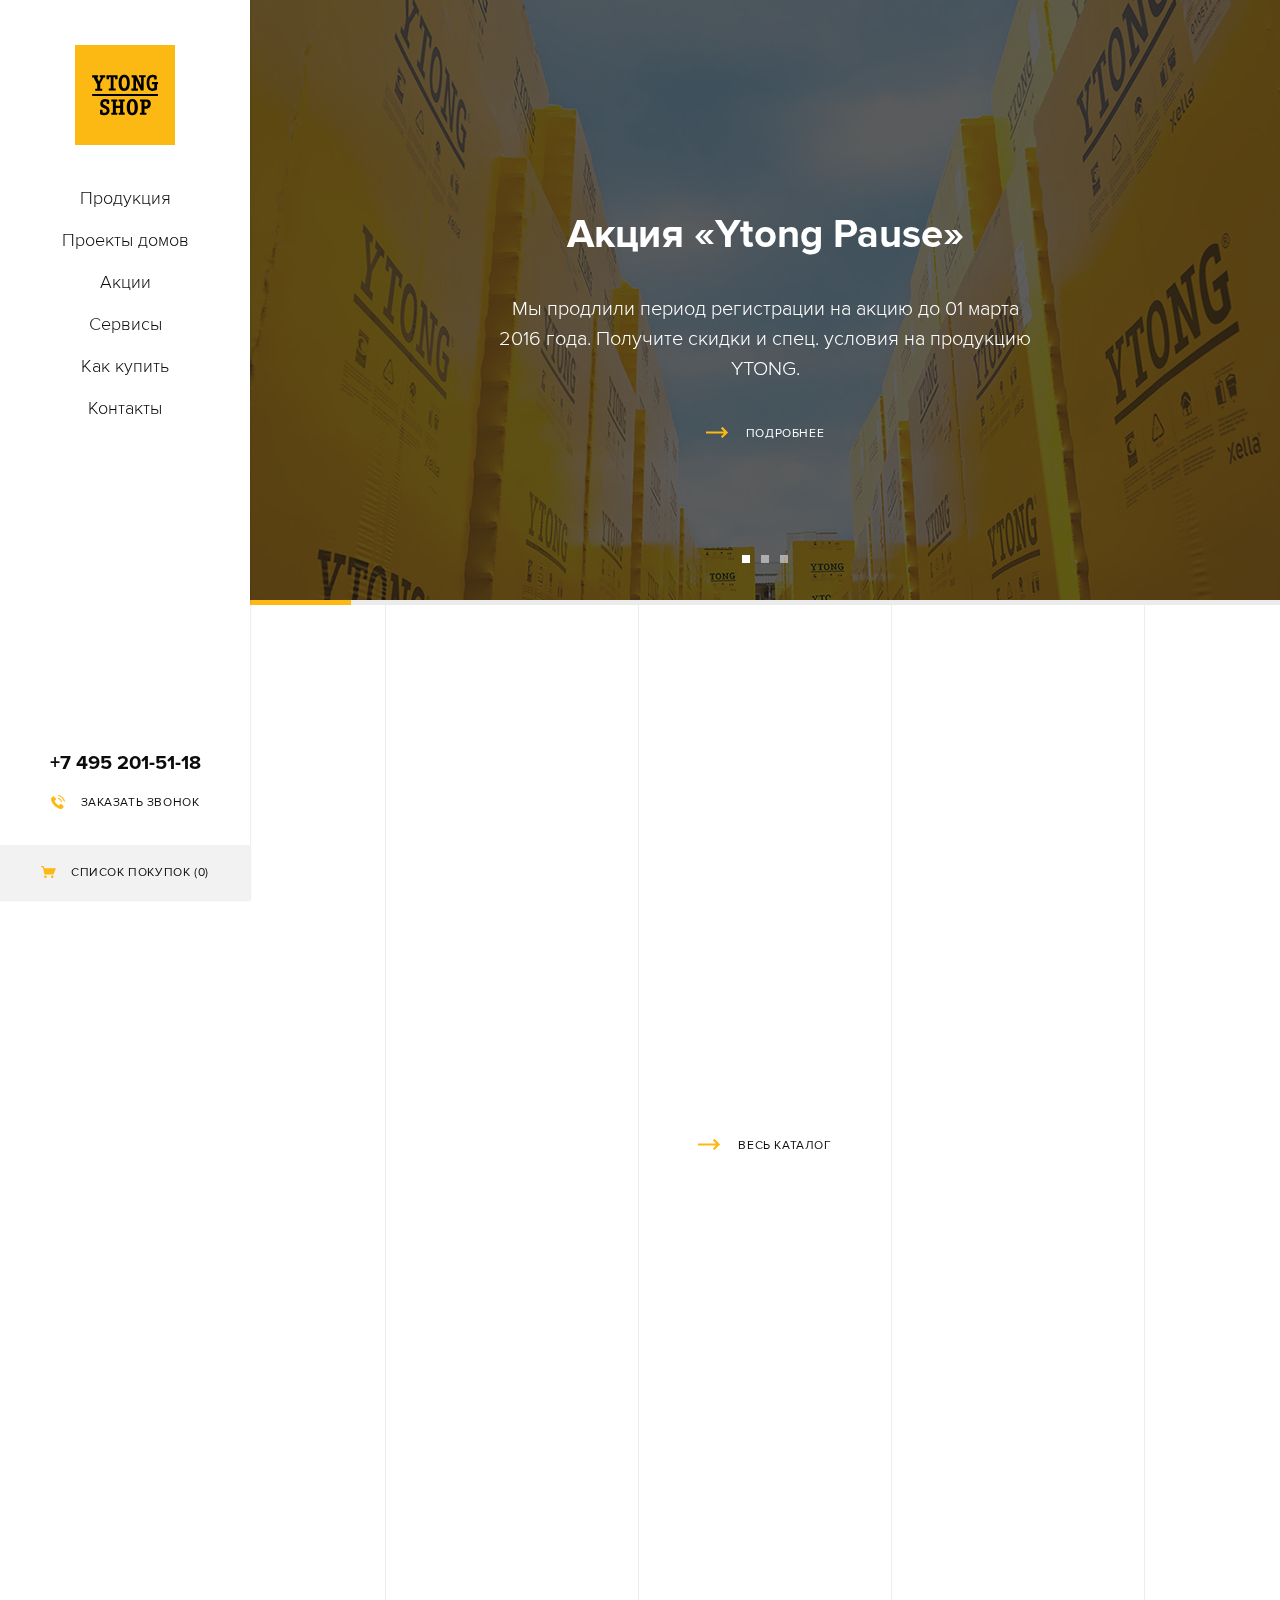
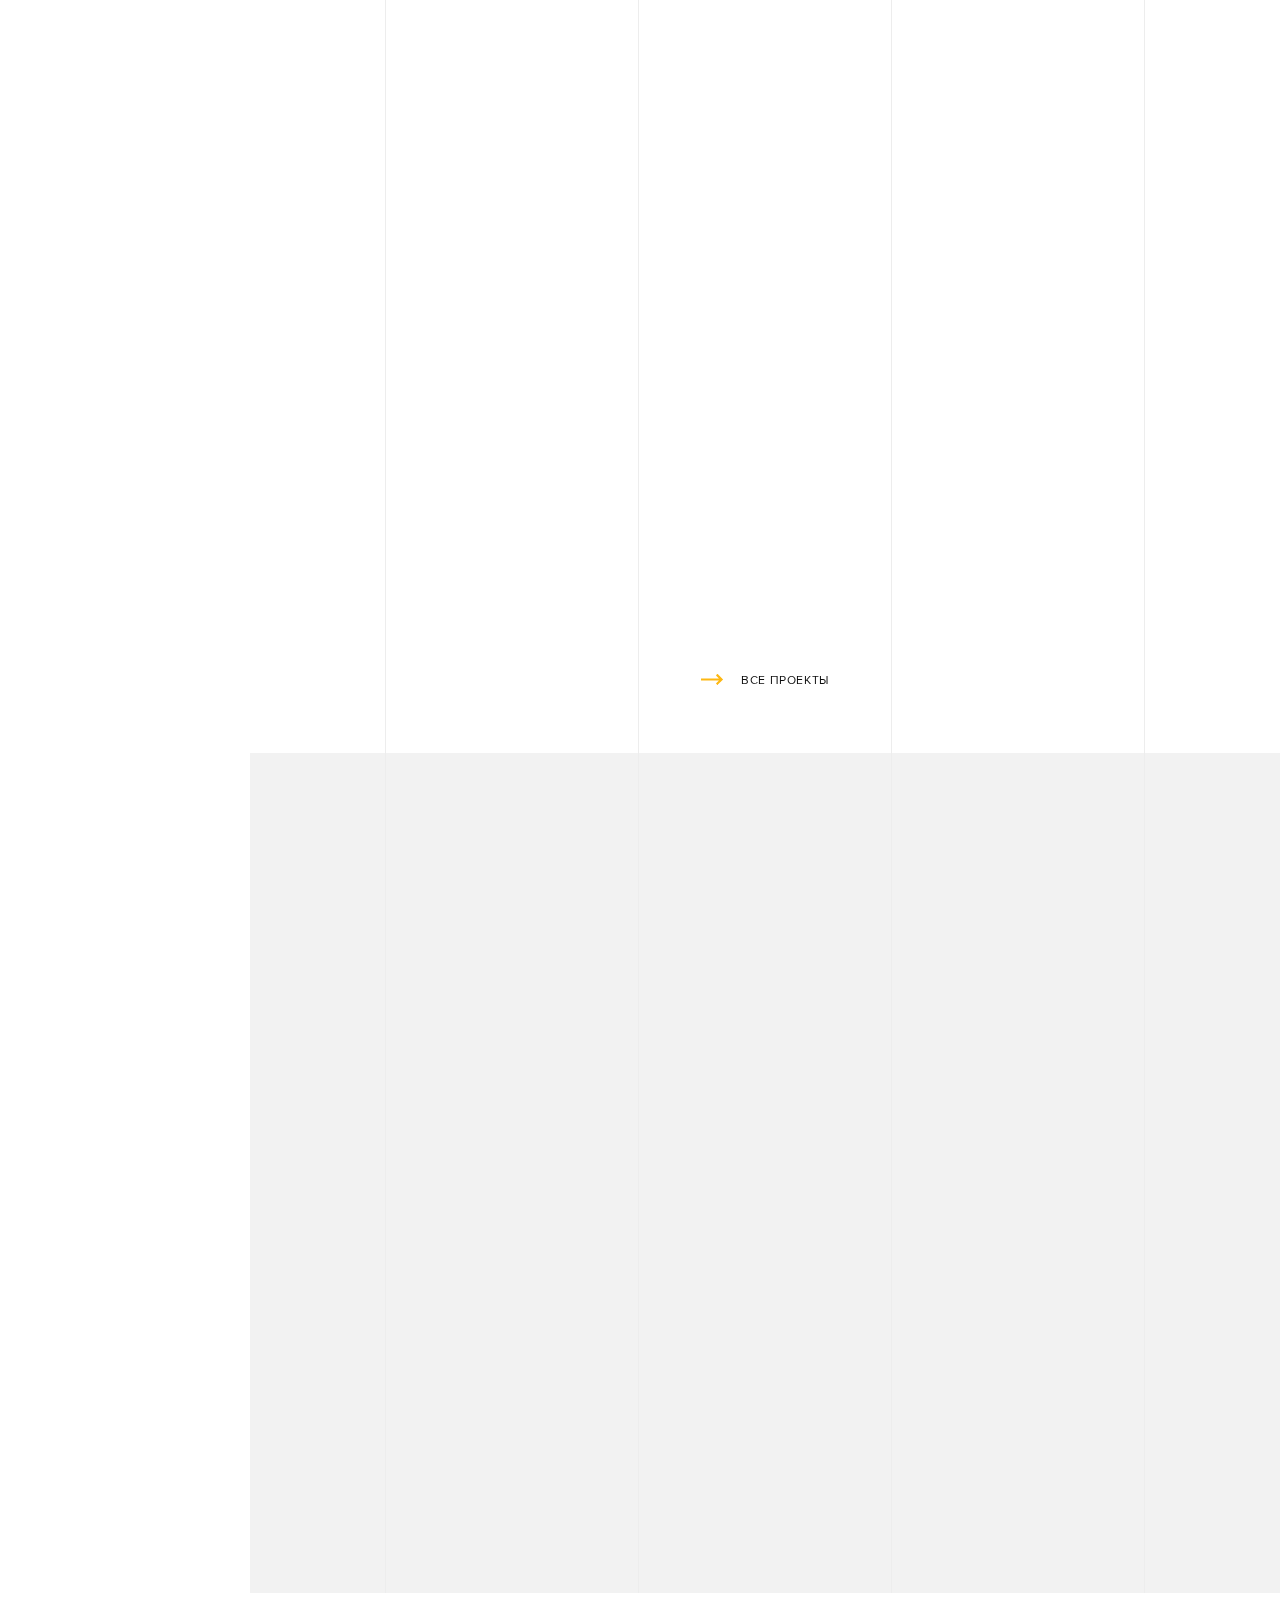
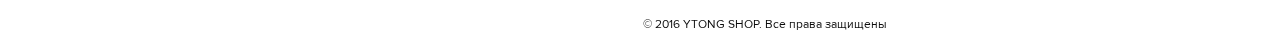
==== commit da150b6e: "0.9" ====
--- a/index.html
+++ b/index.html
@@ -111,6 +111,16 @@
 							</span>
 						</a>
 					</nav>
+					<a href="tel:+74952015118" class="phone">+7 495 201-51-18</a>
+					<span class="callback view-popup-toggle" data-id="callback-popup">
+						<span class="ico-link call">
+							<span class="ico"></span>
+							<span class="tx">
+								<span class="i">заказать звонок</span>
+								<span class="a">заказать звонок</span>
+							</span>
+						</a>
+					</span>
 				</div>
 			</div>
 		</div>
@@ -164,7 +174,9 @@
 			<a href="cart.html" class="cart bg-link bg-grey">
 				<span class="tx">
 					<span class="ico i-cart"></span>
-					список покупок (<span class="view-cart-number-total">17</span>)
+					<span class="show1000">список покупок (</span><!--
+				 --><span class="view-cart-number-total">17</span><!--
+				 --><span class="show1000">)</span>
 				</span>
 			</a>
 			<a href="tel:+74952015118" class="phone">+7 495 201-51-18</a>
@@ -276,7 +288,7 @@
 			</section>
 			<section class="production">
 				<div class="wrapper">
-					<h1 class="triggerable scroll-trigger">Продукция</h1>
+					<h1 class="triggerable scroll-trigger appear-up">Продукция</h1>
 					<div class="container cont-4">
 						<div class="item catalog-appear triggerable scroll-trigger">
 							<a href="production.html#b1" class="inner">
@@ -371,7 +383,7 @@
 			</section>
 			<section class="projects">
 				<div class="wrapper">
-					<h1 class="triggerable scroll-trigger">Проекты</h1>
+					<h1 class="triggerable scroll-trigger appear-up">Проекты</h1>
 					<div class="container cont-2">
 						<div class="item catalog-appear triggerable scroll-trigger">
 							<a href="project.html" class="inner">
@@ -489,7 +501,7 @@
 					<div class="l l4"></div>
 				</div>
 				<div class="wrapper">
-					<h2 class="triggerable scroll-trigger">Почему мы выбираем YTONG?</h2>
+					<h2 class="triggerable scroll-trigger appear-up">Почему мы выбираем YTONG?</h2>
 					<div class="container cont-2">
 						<div class="item list-appear triggerable scroll-trigger">
 							<div class="ico i1"></div>
--- a/resources/css/styles.css
+++ b/resources/css/styles.css
@@ -201,14 +201,21 @@
 	display: none;
 }
 header .cart {
-	position: absolute;
-	right: 30px;
-	top: 15px;
+	display: block;
+	position: absolute;
+	right: 0px;
+	top: 0px;
+	width: 75px;
+	height: 100%;
 	color: #0c0c0c;
-	font-size: 12px;
+	font-size: 16px;
 	text-transform: uppercase;
 	letter-spacing: 0.05em;
-	display: none;
+	text-align: center;
+}
+header .cart .tx {
+	position: relative;
+	top: 28px;
 }
 header .phone {
 	position: absolute;
@@ -236,7 +243,10 @@
 	width: 45px;
 	height: 45px;
 	top: 15px;
-	left: 95px;
+/*	left: 95px;*/
+	left: 0px;
+	right: 0px;
+	margin: auto;
 	transform: translateZ(0px);
 }
 header .menu-btn .inner {
@@ -283,19 +293,20 @@
 		min-width: 0px;
 		height: 100px;
 	}
+	header .cart {
+		width: 100px;
+	}
+	header .cart .tx {
+		top: 40px;
+	}
 	header .menu-btn {
 		top: 27px;
-		left: 127px;
+		/*left: 127px;*/
+		left: 0;
 	}
 	header .logo {
 		width: 100px;
 		height: 100px;
-	}
-	header .cart {
-		position: absolute;
-		right: 30px;
-		margin-right: 190px;
-		top: 42px;
 	}
 	header .phone {
 
@@ -326,9 +337,14 @@
 		top: auto;
 		margin: 0;
 		width: 100%;
-		padding-bottom: 20px;
-		padding-top: 20px;
+		height: 55px;
 		display: block;
+		font-size: 12px;
+	}
+	header .cart .tx {
+		position: relative;
+		top: 20px;
+		padding-left: 30px;
 	}
 	header .phone {
 		bottom: 125px;
@@ -342,11 +358,9 @@
 	header .callback {
 		position: absolute;
 		width: 100%;
-		bottom: 70px;
+		bottom: 90px;
 		display: block;
 		margin: 0;
-		padding-bottom: 20px;
-		padding-top: 20px;
 		text-align: center;
 	}
 }
@@ -434,7 +448,7 @@
 }
 .mobile-menu nav {
 	margin-top: 76px;
-	margin-bottom: 0;
+	margin-bottom: 50px;
 }
 .mobile-menu .nav-inner {
 	position: absolute;
@@ -449,6 +463,23 @@
 .mobile-menu .nav-cell {
 	display: table-cell;
 	vertical-align: middle;
+}
+.mobile-menu .phone {
+	display: block;
+	text-align: center;
+	font-weight: bold;
+	font-size: 20px;
+	color: #0c0c0c;
+	transition: all 0.3s;
+	margin-bottom: 20px;
+}
+.mobile-menu .phone:hover {
+	color: #fdb813;
+	transition: all 0.2s;
+}
+.mobile-menu .callback {
+	display: block;
+	text-align: center;
 }
 @media screen and (min-width: 640px) {
 	.mobile-menu nav {
@@ -577,7 +608,7 @@
 	color: #ffffff;
 }
 
-.csstransitions h1.triggerable,
+/*.csstransitions h1.triggerable,
 .csstransitions h2.triggerable {
 	transition: all 0.6s;
 	opacity: 0;
@@ -587,7 +618,7 @@
 .csstransitions h2.triggerable.triggered-once {
 	opacity: 1;
 	transform: translateY(0px);
-}
+}*/
 
 p {
 	line-height: 1.5;
@@ -784,6 +815,9 @@
 	background: url(../images/download-yellow.svg) no-repeat;
 }
 .ico-link.download .ico:after {
+	background: url(../images/download-black.svg) no-repeat;
+}
+.dark .ico-link.download .ico:after {
 	background: url(../images/download-white.svg) no-repeat;
 }
 
@@ -1547,8 +1581,8 @@
 }
 .bg-link .ico {
 	position: absolute;
-	left: 0px;
-	top: 0;
+	left: 0;
+	top: 1px;
 	overflow: hidden;
 }
 .bg-link .ico:after {
@@ -1571,13 +1605,13 @@
 	transition: all 0.3s;
 }
 .bg-link .ico.i-cart {
-	width: 15px;
-	height: 13px;
+	width: 20px;
+	height: 18px;
 }
 .bg-link .ico.i-cart:before,
 .bg-link .ico.i-cart:after {
-	width: 15px;
-	height: 13px;
+	width: 20px;
+	height: 18px;
 }
 .bg-link .ico.i-cart:before {
 	background: url(../images/cart.svg) no-repeat;
@@ -1585,21 +1619,18 @@
 .bg-link .ico.i-cart:after {
 	background: url(../images/cart-white.svg) no-repeat;
 }
-.bg-link .ico.i-call {
-	width: 14px;
-	height: 14px;
-}
-.bg-link .ico.i-call:before,
-.bg-link .ico.i-call:after {
-	width: 14px;
-	height: 14px;
-}
-.bg-link .ico.i-call:before {
-	background: url(../images/call-yellow.svg) no-repeat;
-}
-.bg-link .ico.i-call:after {
-	background: url(../images/call-white.svg) no-repeat;
-}
+@media screen and (min-width: 1000px) {
+	.bg-link .ico.i-cart {
+		width: 15px;
+		height: 13px;
+	}
+	.bg-link .ico.i-cart:before,
+	.bg-link .ico.i-cart:after {
+		width: 15px;
+		height: 13px;
+	}
+}
+
 
 .catalog {
 	margin-top: 65px;
@@ -1744,6 +1775,55 @@
 	.catalog .add .num-wrap {
 		width: 60px;
 	}
+}
+.catalog .add {
+	position: relative;
+}
+.catalog .add .added-text {
+	position: absolute;
+	width: 100%;
+	height: 100%;
+	left: 0;
+	top: 0;
+	z-index: 0;
+}
+.catalog .add .added-text a {
+	position: relative;
+	top: 2px;
+	font-size: 12px;
+	text-transform: uppercase;
+	letter-spacing: 0.05em;
+	color: #191919;
+	border-bottom: 1px solid #7f7f7f;
+	transition: all 0.3s;
+}
+.catalog .add .added-text a:hover {
+	color: #fdb813;
+	border-bottom: 1px solid transparent;
+	transition: all 0.2s;
+}
+.catalog .add .num-wrap,
+.catalog .add .cart-add {
+	position: relative;
+	transition: all 0.3s;
+	z-index: 1;
+}
+.catalog .add.added .num-wrap,
+.catalog .add.added .cart-add {
+	transform: translateX(30px);
+	opacity: 0;
+	pointer-events: none;
+	z-index: 0;
+}
+.catalog .add .added-text {
+	opacity: 0;
+	transform: translateX(-30px);
+	transition: all 0.3s;
+}
+.catalog .add.added .added-text {
+	opacity: 1;
+	transform: translateX(0px);
+	z-index: 5;
 }
 
 .action {
@@ -2181,7 +2261,8 @@
 article .wrapper *:last-child {
 	margin-bottom: 0 !important;
 }
-article>img {
+article >img,
+article .wrapper>img {
 	display: block;
 	max-width: 100%;
 
@@ -2191,7 +2272,8 @@
 	margin-right: auto;
 }
 @media screen and (min-width: 640px) {
-	article>img {
+	article>img,
+	article .wrapper>img {
 		max-width: calc(100% - 60px);
 		margin-left: auto;
 		margin-right: auto;
@@ -2304,6 +2386,12 @@
 .multipor {
 	margin-bottom: 95px;
 }
+.multipor .ico-link-container {
+	text-align: left;
+	margin-top: 25px;
+	margin-bottom: 80px;
+}
+
 .order {
 	padding-top: 60px;
 	margin-bottom: 50px;
@@ -2911,7 +2999,7 @@
 		height: auto;
 		left: 0px;
 		top: 100px;
-		bottom: 80px;
+		bottom: 60px;
 		z-index: 4;
 		trnasform: translateZ(0px);
 	}
@@ -2946,6 +3034,16 @@
 	margin-bottom: 32px;
 	font-weight: bold;
 }
+.contact .nm.drop-down-control {
+	display: inline-block;
+	border-bottom: 1px solid #e6e6e6;
+	transition: all 0.2s;
+}
+
+.contact .nm.drop-down-control:hover,
+.contact .nm.drop-down-control.active {
+	border-bottom: 1px solid transparent;
+}
 @media screen and (min-width: 640px) {
 	.contact .nm {
 		font-size: 40px;
@@ -3016,8 +3114,33 @@
 	cursor: pointer;
 }
 
+
+.service {
+	padding-top: 70px;
+	padding-bottom: 30px;
+}
+.service.grey {
+	background: #f2f2f2;
+}
+.service .img {
+	width: calc(100% - 100px);
+	margin-bottom: 45px;
+}
 .service-img {
 	position: relative;
+}
+.service-img .img-wrap {
+	position: absolute;
+	height: 100%;
+	width: 100%;
+	left: 0;
+	top: 0;
+	overflow: hidden;
+}
+.service-img .img-true {
+	position: absolute;
+	height: 100%;
+	width: auto;
 }
 .service-img:before {
 	content: "";
@@ -3027,17 +3150,25 @@
 	left: 7px;
 	top: 7px;
 	background: #f2f2f2;
+	z-index: 1;
+}
+.grey .service-img:before {
+	background: #e6e6e6;
 }
 .service-img .num {
 	position: absolute;
-	line-height: 1;
-	bottom: -17px;
-	right: -4px;
-	font-size: 150px;
+	top: 50%;
+	right: -88px;
+	font-size: 90px;
 	font-weight: bold;
 	font-family: 'Roboto Slab', sans-serif;
-	color: #ffffff;
-	z-index: 3;
+	color: #fdb813;
+	line-height: 1;
+	z-index: 0;
+	transform: translateY(-45px);
+}
+.service:nth-of-type(1) .service-img .num {
+	right: -70px;
 }
 .service-img img {
 	position: relative;
@@ -3045,14 +3176,31 @@
 	display: block;
 	z-index: 2;
 }
-.service {
-	padding-top: 70px;
-	padding-bottom: 30px;
-}
-.service .img {
-	width: 100%;
-	margin-bottom: 45px;
-}
+.csstransitions .service .img.triggerable .num {
+	opacity: 0;
+	transform: translateY(-25px);
+	transition: all 0.6s;
+}
+.csstransitions .service .img.triggerable .img-wrap {
+	width: 0;
+	transition: all 0.6s cubic-bezier(0.4, 0, 0, 0.99) 0.45s;
+}
+.csstransitions .service .img.triggerable:before {
+	width: 0;
+	transition: all 0.6s cubic-bezier(0.4, 0, 0, 0.99);
+}
+.csstransitions .service .img.triggerable.triggered-once .num {
+	opacity: 1;
+	transform: translateY(-45px);
+}
+.csstransitions .service .img.triggerable.triggered-once .img-wrap {
+	width: 100%;
+}
+.csstransitions .service .img.triggerable.triggered-once:before {
+	width: 100%;
+}
+
+
 .service h3 {
 	font-weight: bold;
 	text-align: left;
@@ -3063,7 +3211,7 @@
 }
 .service .ico-link-container {
 	text-align: left;
-	margin-top: 30px;
+	margin-top: 7px;
 	margin-bottom: 35px;
 }
 .service .btn {
@@ -3071,14 +3219,22 @@
 	margin-bottom: 55px;
 	max-width: 100%;
 }
-.master {
+@media screen and (min-width: 640px) {
+	.service .img {
+		width: 58%;
+	}
+}
+
+
+
+/*.master {
 	background: #f2f2f2;
 }
 .master .img .num {
 	right: -5px;
-}
-
-@media screen and (min-width: 640px) {
+}*/
+
+/*@media screen and (min-width: 640px) {
 	.master .img {
 		width: 58%;
 	}
@@ -3093,7 +3249,7 @@
 	font-size: 16px;
 	line-height: 1.7;
 	margin-bottom: 30px;
-}
+}*/
 .ico-line {
 	margin-left: -30px;
 	margin-bottom: 35px;
@@ -3173,11 +3329,11 @@
 		display: block;
 	}
 }
-.calculator {
+/*.calculator {
 	background: #f2f2f2;
-}
-
-@media screen and (min-width: 640px) {
+}*/
+
+/*@media screen and (min-width: 640px) {
 	.calculator {
 		padding-top: 87px;
 	}
@@ -3202,7 +3358,7 @@
 		min-height: 285px
 	}
 }
-
+*/
 .video-popup {
 	background: #000000;
 	transform: translateZ(0px);
@@ -3261,4 +3417,14 @@
 .catalog-download .ico-link-container {
 	display: block;
 	padding-top: 85px;
+}
+
+.csstransitions .appear-up {
+	transition: all 0.6s;
+	opacity: 0;
+	transform: translateY(20px);
+}
+.csstransitions .appear-up.triggered-once {
+	opacity: 1;
+	transform: translateY(0px);
 }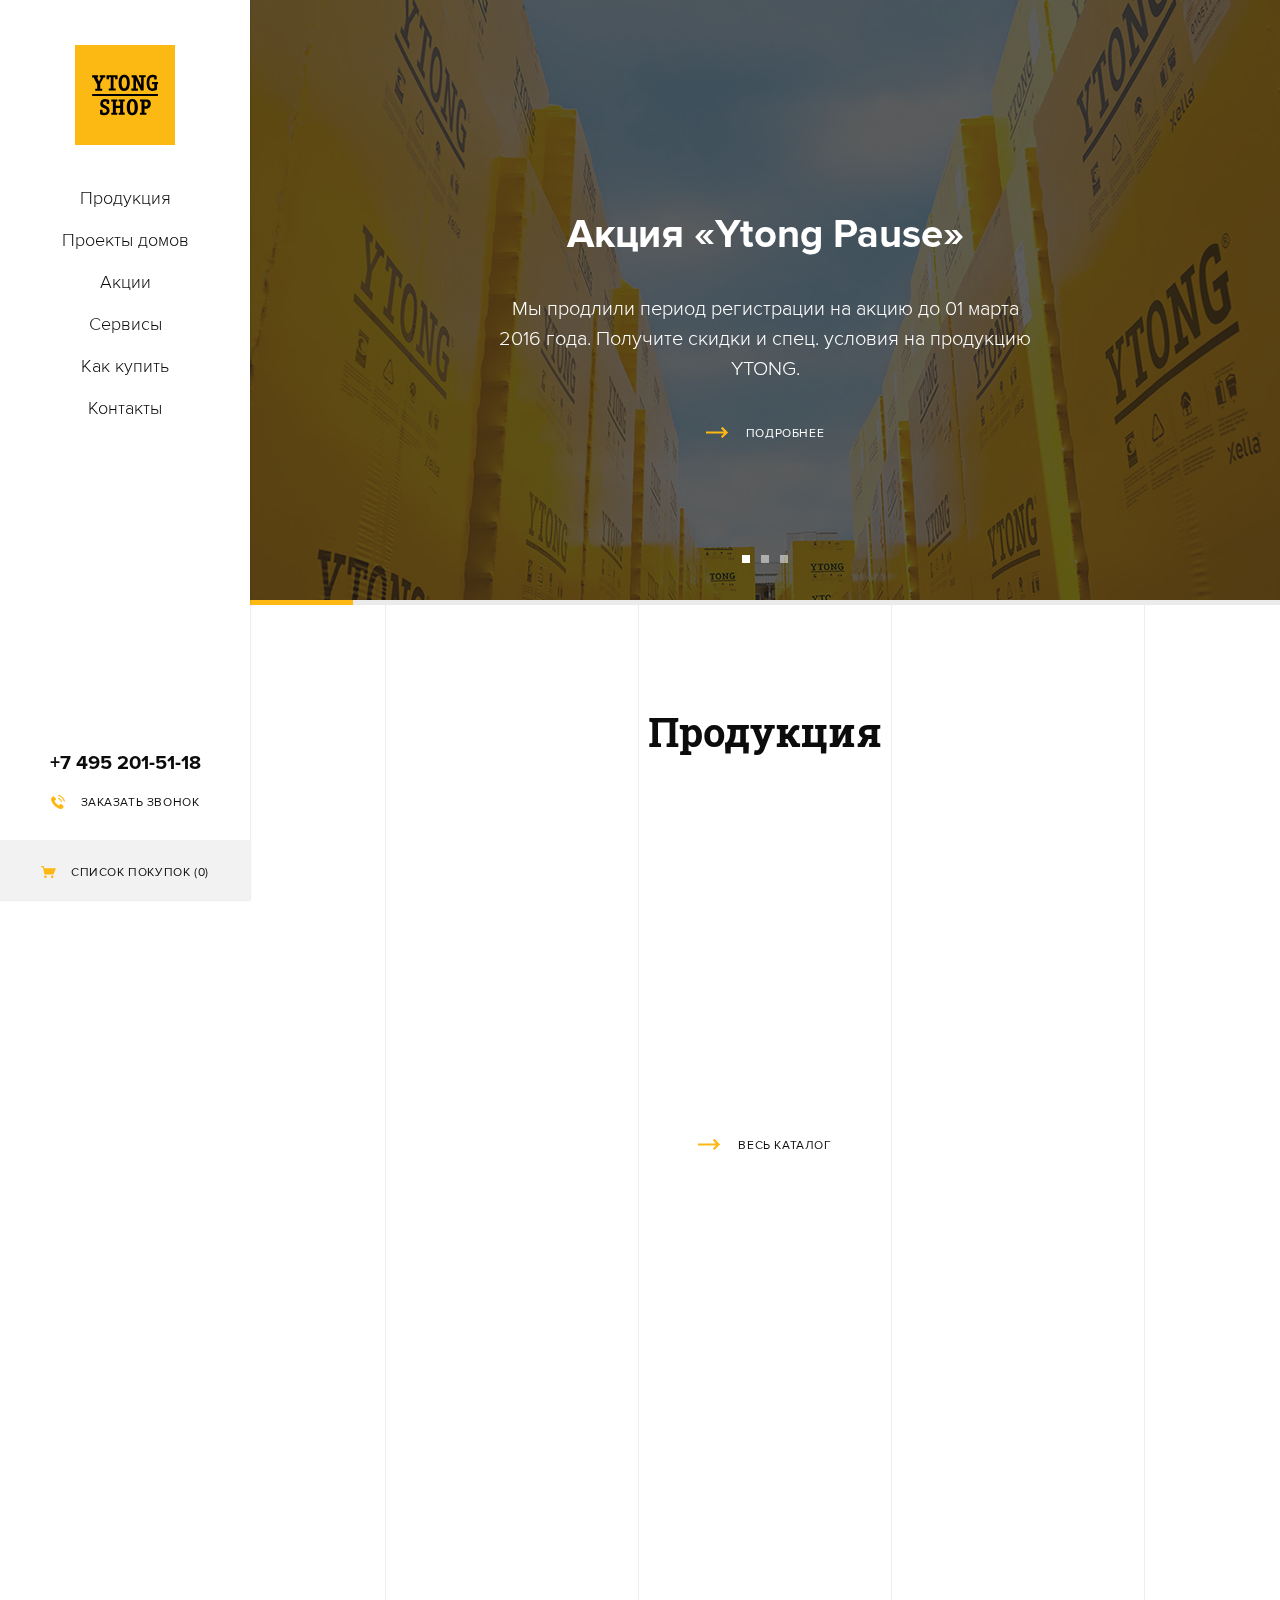
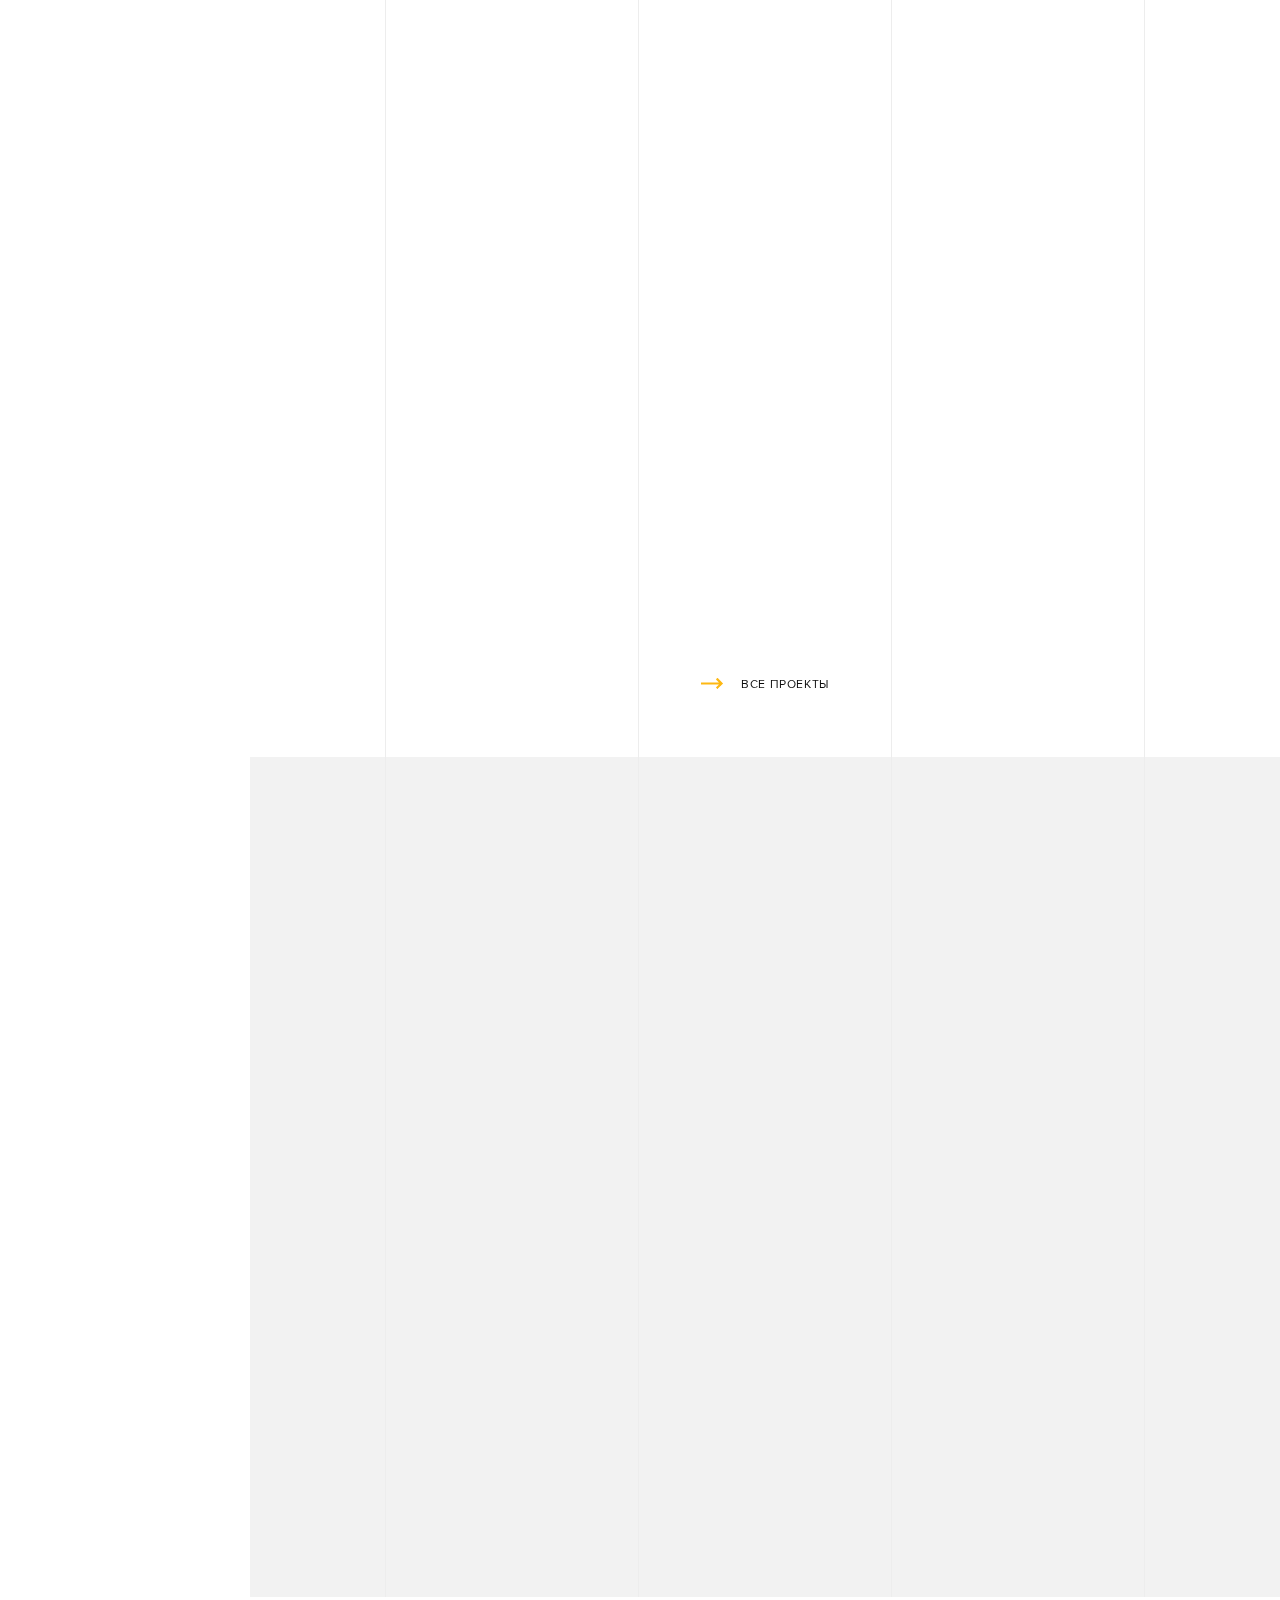
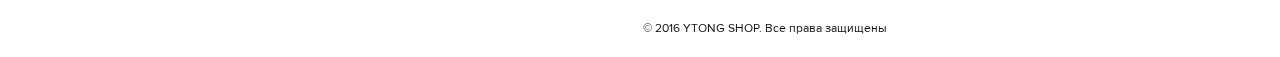
==== commit 142bd260: "1.0" ====
--- a/index.html
+++ b/index.html
@@ -402,7 +402,7 @@
 											<div class="bg-w"></div>
 											<div class="bg-y"></div>
 										</div>
-										<div class="price">4 605 000 Р</div>
+										<div class="price">4 605 000 <span class="roub">у</span></div>
 										<div class="nfo">Общая площадь: 108 м²</div>
 									</div>
 								</div>
@@ -425,7 +425,7 @@
 											<div class="bg-w"></div>
 											<div class="bg-y"></div>
 										</div>
-										<div class="price">4 605 000 Р</div>
+										<div class="price">4 605 000 <span class="roub">у</span></div>
 										<div class="nfo">Общая площадь: 97 м²</div>
 									</div>
 								</div>
@@ -449,7 +449,7 @@
 											<div class="bg-w"></div>
 											<div class="bg-y"></div>
 										</div>
-										<div class="price">4 605 000 Р</div>
+										<div class="price">4 605 000 <span class="roub">у</span></div>
 										<div class="nfo">Общая площадь: 86 м² Общая площадь: 86 м² Общая площадь: 86 м² Общая площадь: 86 м² Общая площадь: 86 м²</div>
 									</div>
 								</div>
@@ -472,7 +472,7 @@
 										<div class="bg-w"></div>
 										<div class="bg-y"></div>
 									</div>
-									<div class="price">4 605 000 Р</div>
+									<div class="price">4 605 000 <span class="roub">у</span></div>
 									<div class="nfo">Общая площадь — 127 м²</div>
 								</div>
 							</div>
--- a/resources/css/styles.css
+++ b/resources/css/styles.css
@@ -31,6 +31,17 @@
 	font-style: normal;
 	font-stretch: normal;
 }
+@font-face {
+	font-family:'PTRoubleSans';
+	src: url('../fonts/PTRoubleSans_gdi.eot');
+	src: url('../fonts/PTRoubleSans_gdi.eot?#iefix') format('embedded-opentype'),
+		url('../fonts/PTRoubleSans_gdi.woff') format('woff'),
+		url('../fonts/PTRoubleSans_gdi.ttf') format('truetype'),
+		url('../fonts/PTRoubleSans_gdi.svg#PTRoubleSans-Regular') format('svg');
+	font-weight: 400;
+	font-style: normal;
+	font-stretch: normal;
+}
 
 * {
 	margin: 0;
@@ -337,13 +348,13 @@
 		top: auto;
 		margin: 0;
 		width: 100%;
-		height: 55px;
+		height: 60px;
 		display: block;
 		font-size: 12px;
 	}
 	header .cart .tx {
 		position: relative;
-		top: 20px;
+		top: 25px;
 		padding-left: 30px;
 	}
 	header .phone {
@@ -364,7 +375,9 @@
 		text-align: center;
 	}
 }
-
+.roub {
+	font-family: 'PTRoubleSans' !important;
+}
 nav {
 	text-align: center;
 	margin-bottom: 90px;
@@ -1644,8 +1657,9 @@
 	background: #f2f2f2;
 }
 .catalog .cat-general {
-	font-size: 16px;
-	line-height: 1.7;
+	font-size: 20px;
+	font-weight: 300;
+	line-height: 1.5;
 	margin-bottom: 45px;
 	text-align: center;
 }
@@ -2642,26 +2656,36 @@
 }
 @media screen and (min-width: 640px) {
 	.order-submit {
+		position: relative;
 		padding-top: 0;
 		padding-bottom: 0;
+		height: 100px;
 	}
 	.order-submit .btn {
 		width: 200px;
 	}
 	.order-submit .r1 {
+		position: relative;
 		text-align: left;
 		padding-top: 40px;
 		width: 30%;
+		z-index: 1;
 	}
 	.order-submit .r2 {
+		position: absolute;
+		left: 0;
+		top: 0;
+		text-align: center;
+		padding-top: 20px;
+		width: 100%;
+	}
+	.order-submit .r3 {
+		position: relative;
+		float: right;
 		text-align: left;
-		padding-top: 20px;
-		width: 49%;
-	}
-	.order-submit .r3 {
-		text-align: left;
-		padding-top: 20px;
+		padding-top: 28px;
 		width: 21%;
+		z-index: 1;
 	}
 }
 @media screen and (min-width: 1000px) {
@@ -2672,8 +2696,6 @@
 		width: 27%;
 	}
 	.order-submit .r2 {
-		text-align: left;
-		width: 57%;
 	}
 	.order-submit .r3 {
 		width: 16%;
@@ -2886,7 +2908,8 @@
 	line-height: 40px;
 	transition: all 0.2s;
 }
-form .input-wrapper.focus .input-placeholder {
+form .input-wrapper.focus .input-placeholder,
+form .input-wrapper.not-empty .input-placeholder {
 	opacity: 0;
 }
 form .select-display {
@@ -3078,8 +3101,8 @@
 	color: #191919;
 }
 .contact .addr {
-	color: #7f7f7f;
-	line-height: 1.75;
+	font-size: 16px;
+	line-height: 1.7;
 	margin-bottom: 43px;
 }
 .contact .route-link-container {
@@ -3224,7 +3247,9 @@
 		width: 58%;
 	}
 }
-
+.service .tp-inner h5 {
+	margin-bottom: 60px;
+}
 
 
 /*.master {
@@ -3245,11 +3270,12 @@
 .type-project h5 {
 	margin-bottom: 50px;
 }
-.type-project .consult {
+*/
+.service .consult {
 	font-size: 16px;
 	line-height: 1.7;
 	margin-bottom: 30px;
-}*/
+}
 .ico-line {
 	margin-left: -30px;
 	margin-bottom: 35px;
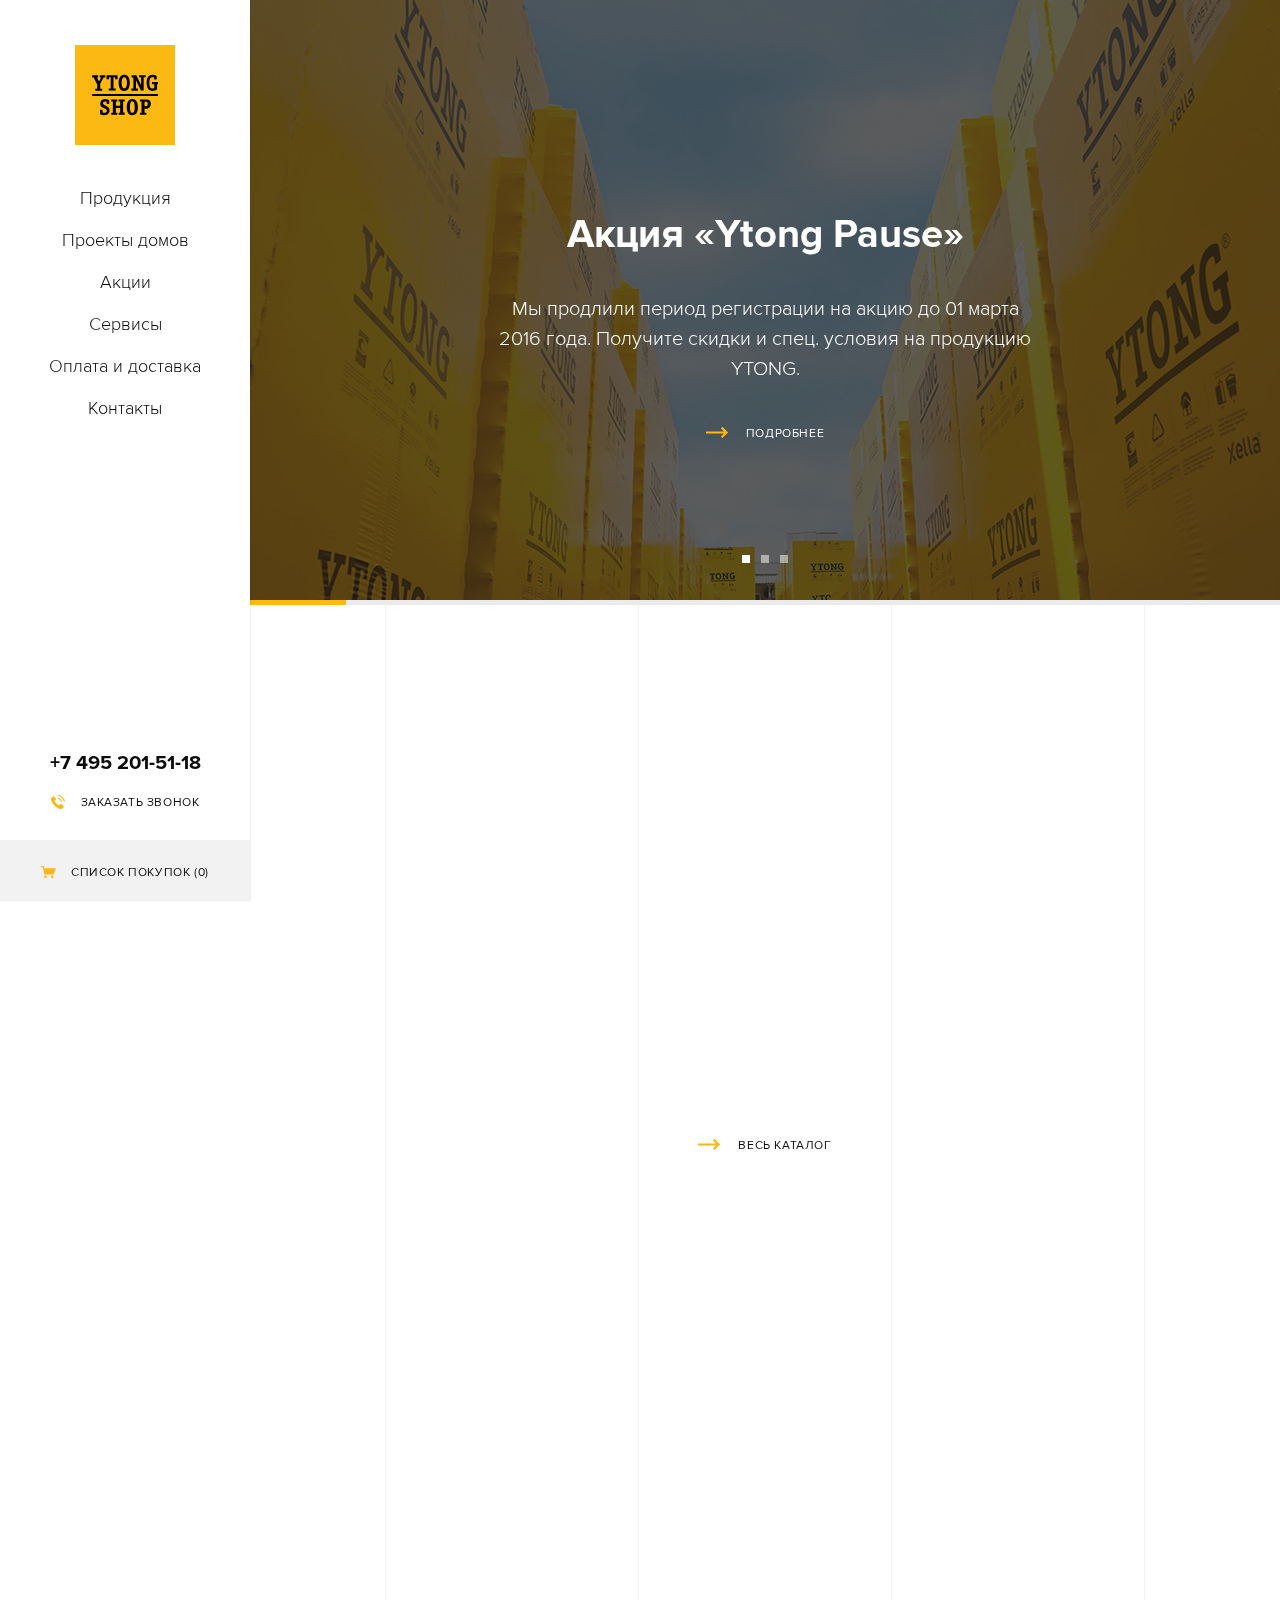
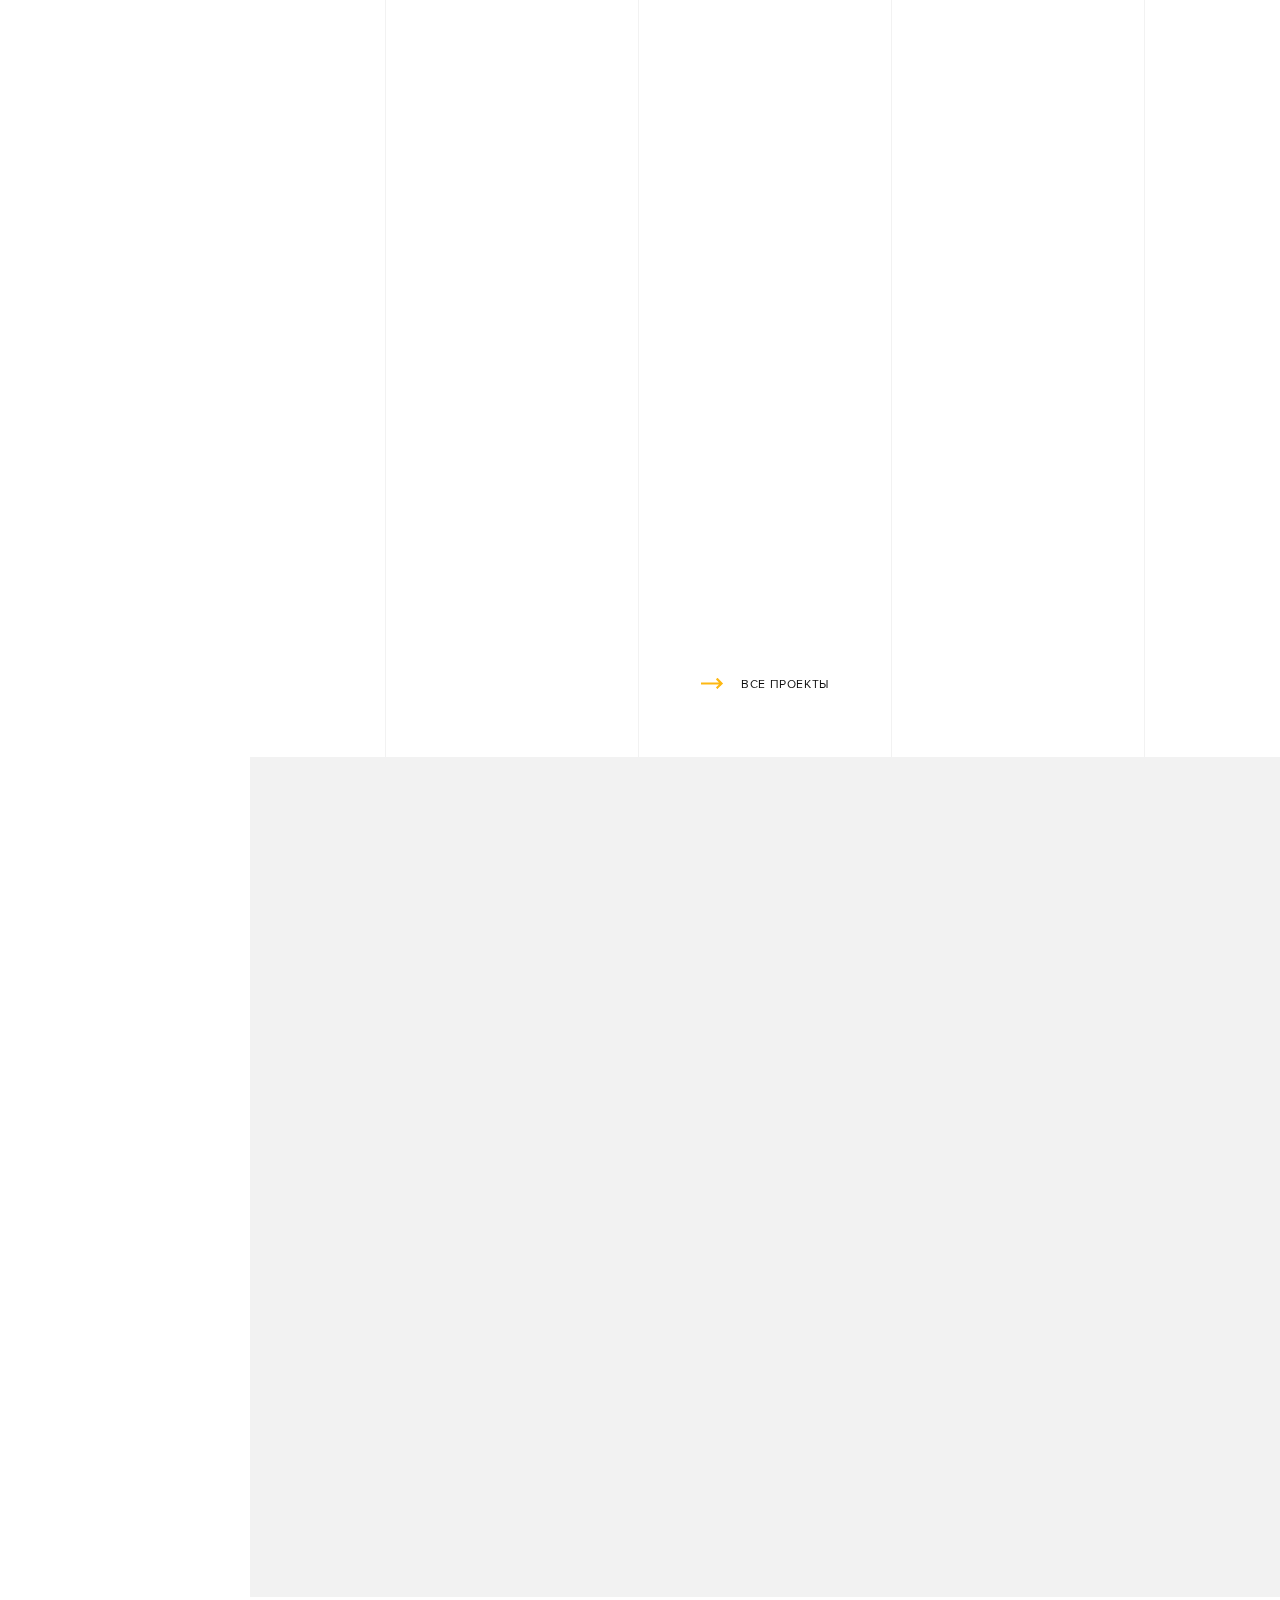
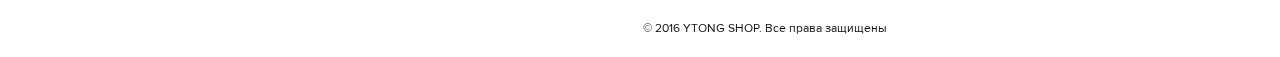
==== commit 85470ca7: "1.1" ====
--- a/index.html
+++ b/index.html
@@ -100,8 +100,8 @@
 						</a>
 						<a class="item" href="buy.html">
 							<span class="masked-link">
-								<span class="i">Как купить</span>
-								<span class="a">Как купить</span>
+								<span class="i">Оплата и доставка</span>
+								<span class="a">Оплата и доставка</span>
 							</span>
 						</a>
 						<a class="item" href="contacts.html">
@@ -160,8 +160,8 @@
 				</a>
 				<a class="item" href="buy.html">
 					<span class="masked-link">
-						<span class="i">Как купить</span>
-						<span class="a">Как купить</span>
+						<span class="i">Оплата и доставка</span>
+						<span class="a">Оплата и доставка</span>
 					</span>
 				</a>
 				<a class="item" href="contacts.html">
--- a/resources/css/styles.css
+++ b/resources/css/styles.css
@@ -526,7 +526,7 @@
 	top: 0;
 	width: 1px;
 	height: 100%;
-	background: #ededed;
+	background: #f2f2f2;
 }
 .lines-bg .l1 {
 	left: 10.87%;
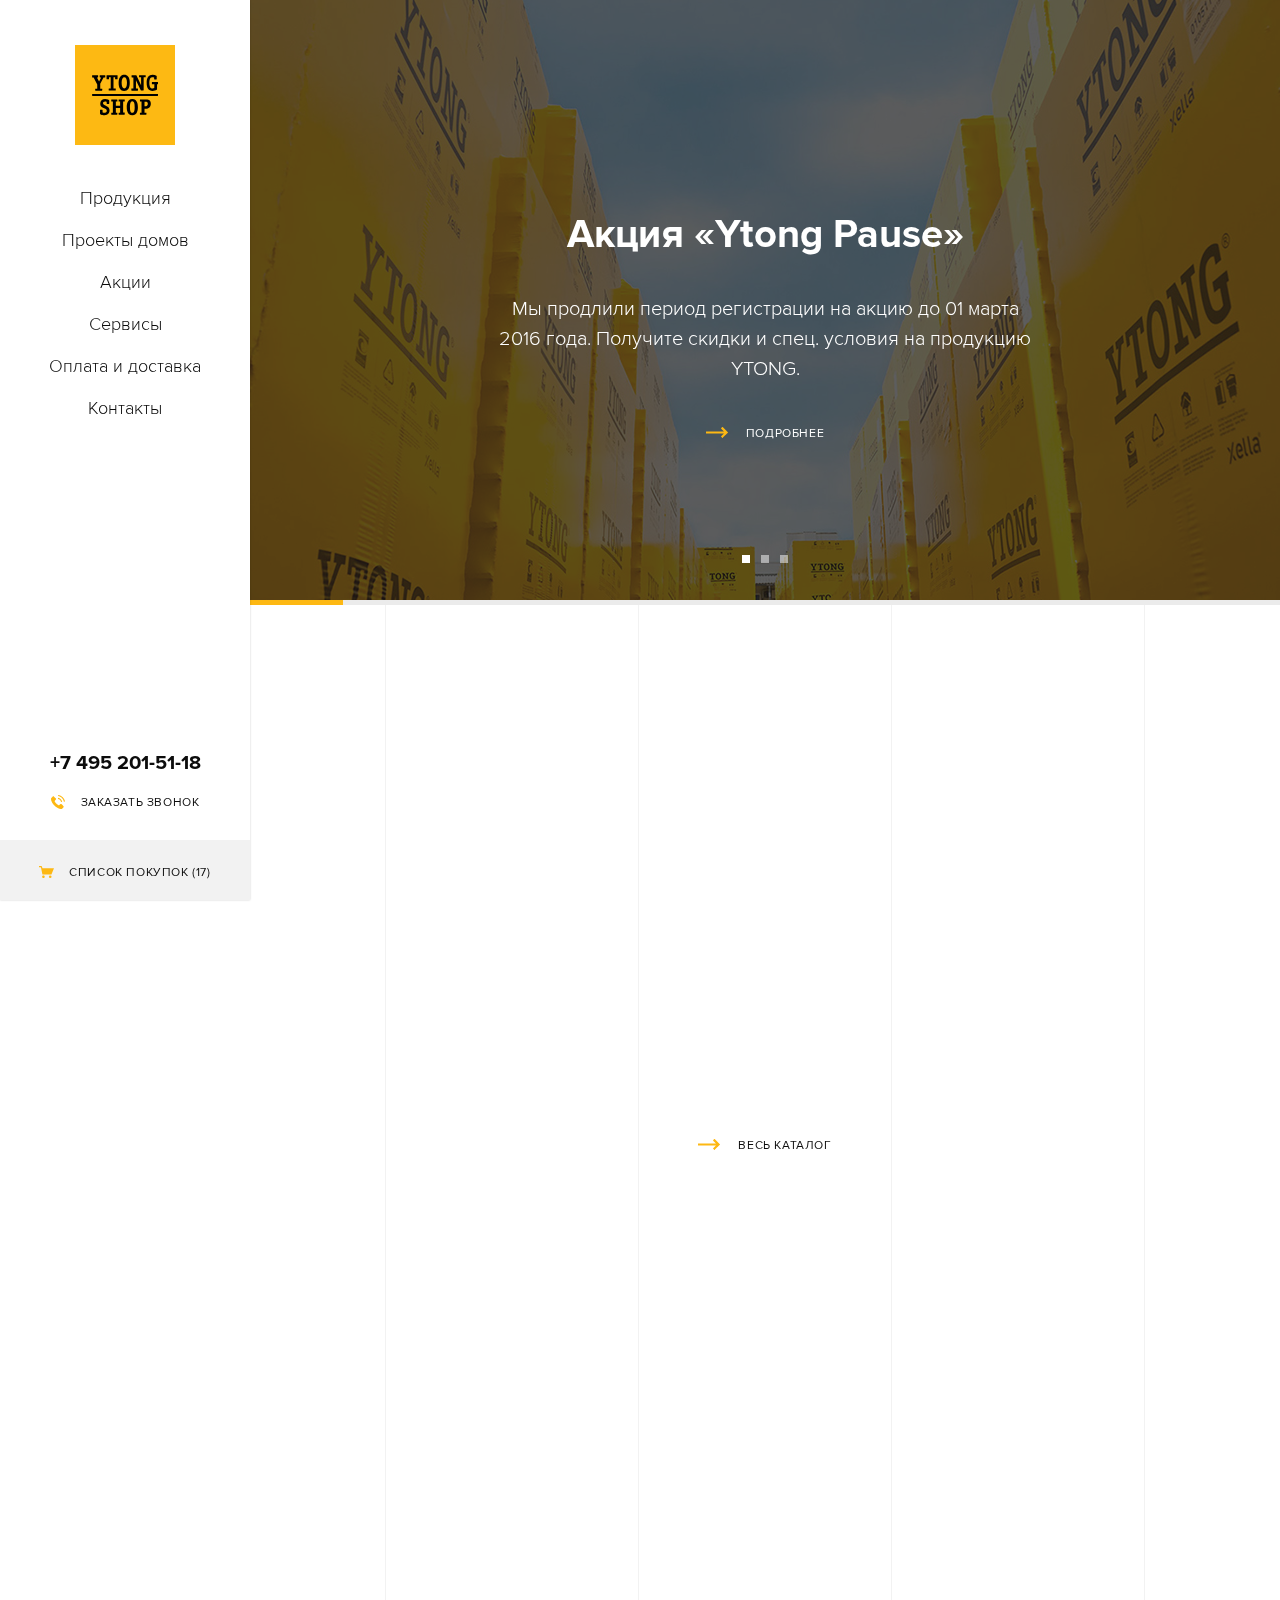
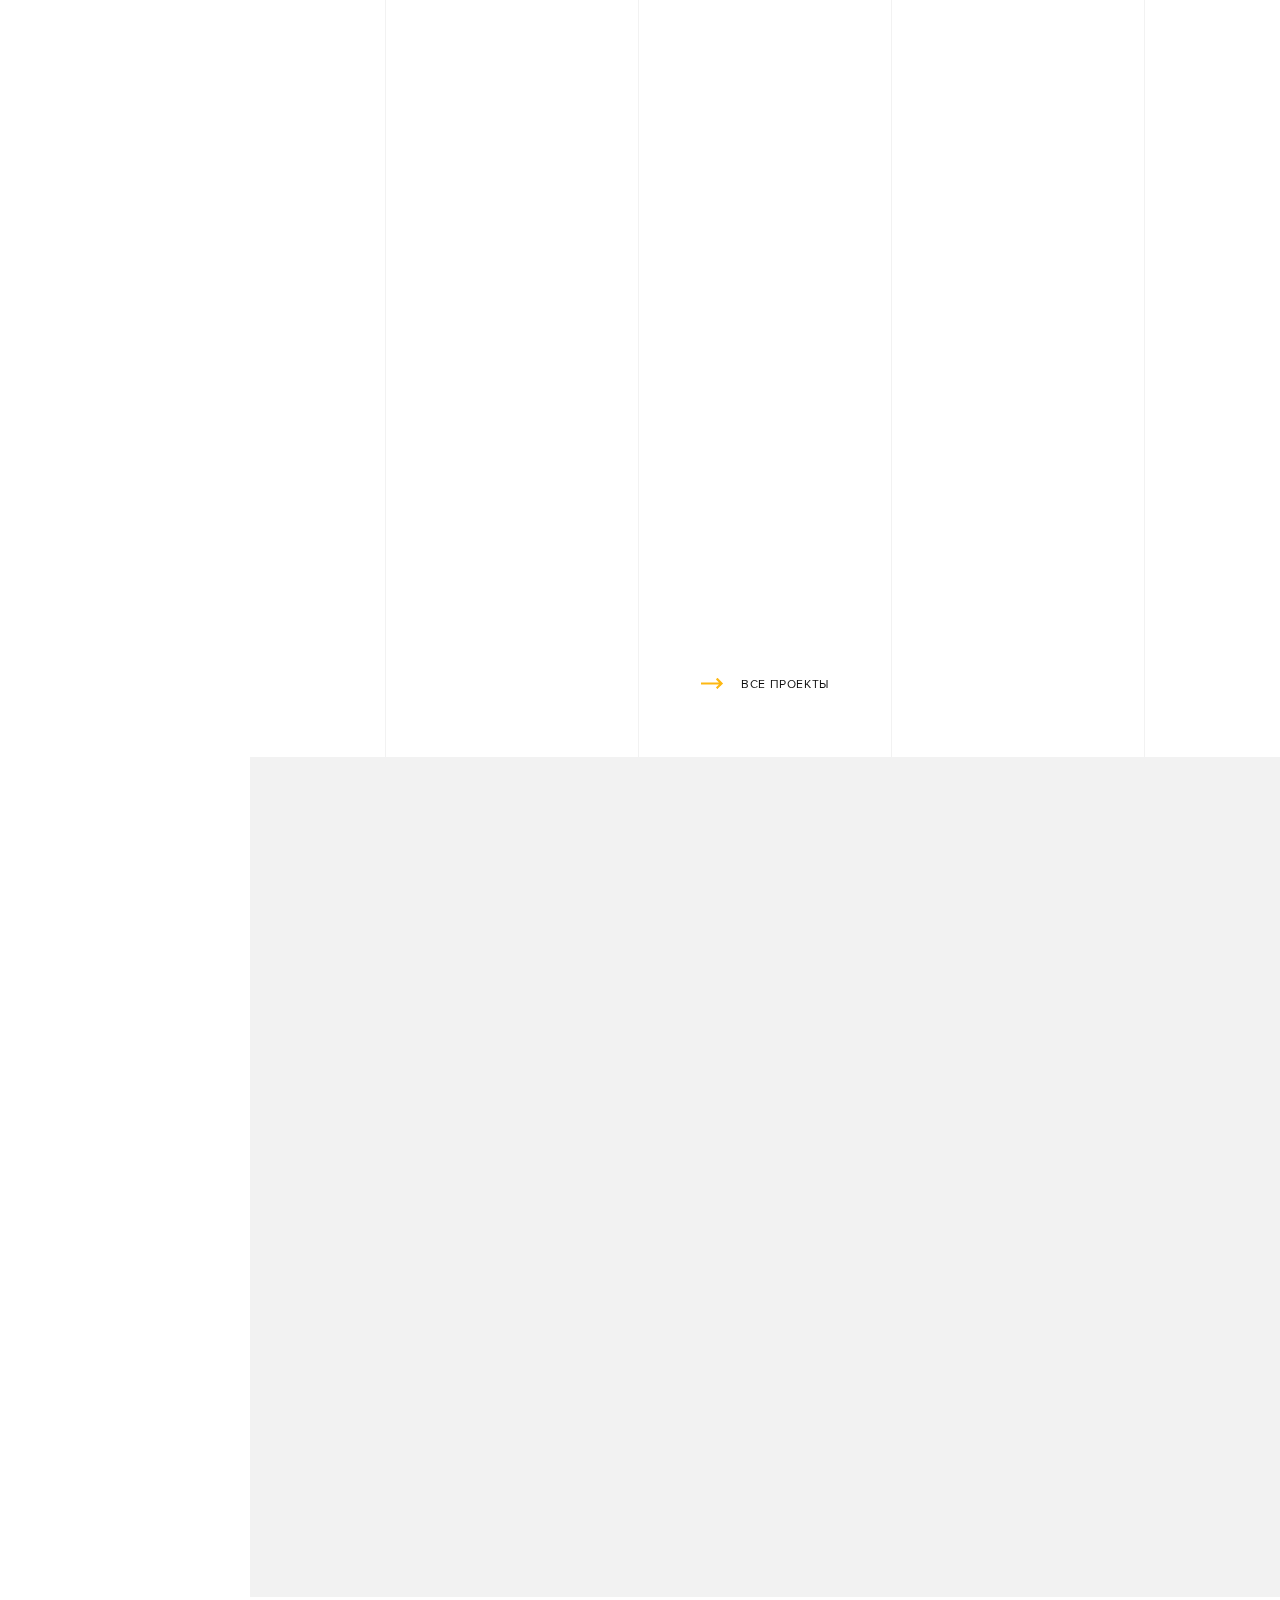
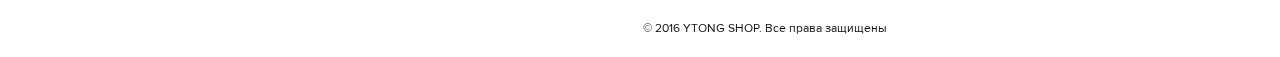
==== commit fbb1285e: "1.2" ====
--- a/index.html
+++ b/index.html
@@ -33,7 +33,10 @@
 							</div>
 							<div class="form-wrapper">
 								<div class="nm">Заказать звонок</div>
-								<form action="#" class="view-form">
+								<div class="responce view-form-response" data-id="phone-form">
+									<div class="responce-inner">Ваше сообщение успешно отправлено</div>
+								</div>
+								<form action="#" class="view-form" data-id="phone-form">
 									<div class="ln">
 										<label class="input-wrapper">
 											<span class="input-placeholder">Имя</span>
--- a/resources/css/styles.css
+++ b/resources/css/styles.css
@@ -590,6 +590,9 @@
 	margin-bottom: 35px;
 	text-align: center;
 }
+h3 a {
+	color: #0c0c0c;
+}
 h4 {
 	font-size: 16px;
 	font-weight: bold;
@@ -1265,6 +1268,32 @@
 }
 
 
+.product-add {
+	margin-top: 55px;
+	text-align: center;
+	vertical-align: top;
+	padding-bottom: 60px;
+}
+.product-add .num-wrap {
+	display: inline-block;
+	height: 59px;
+	margin-right: 7px;
+}
+.product-add .num-wrap input {
+	height: 59px;
+	line-height: 59px;
+}
+.product-add .btn {
+	vertical-align: top;
+	width: 195px;
+}
+@media screen and (min-width: 640px) {
+	.product-add .btn {
+		width: 255px;
+	}
+}
+
+
 .ico-link-container {
 	text-align: center;
 }
@@ -1559,6 +1588,17 @@
 	width: 100%;
 	transition: width 0.2s;
 }
+.grey .masked-link .a {
+	background: #f2f2f2;
+}
+h3 .masked-link:hover .a,
+h3 a:hover .masked-link .a {
+	transition: width 0.3s;
+}
+h3 .masked-link .a {
+	transition: width 0.6s;
+}
+
 
 .bg-link {
 	position: relative;
@@ -1646,12 +1686,17 @@
 
 
 .catalog {
-	margin-top: 65px;
+    margin-top: 60px;
+    margin-bottom: 0px;
+}
+.catalog.mt {
+	margin-top: 60px;
 	margin-bottom: 65px;
+	padding-top: 0;
 }
 .catalog.grey {
-	margin-top: 65px;
-	padding-top: 65px;
+	margin-top: 60px;
+	padding-top: 60px;
 	padding-bottom: 65px;
 	margin-bottom: 0;
 	background: #f2f2f2;
@@ -1677,13 +1722,31 @@
 .catalog .container .item {
 	margin-bottom: 20px;
 }
+
 .catalog .inner {
 	position: relative;
 	border: 1px solid #ededed;
 	background: #ffffff;
 }
 .catalog .img {
+	position: relative;
+	display: block;
 	margin-bottom: 13px;
+}
+.catalog .img:before {
+	content: "";
+	position: absolute;
+	width: 100%;
+	height: 100%;
+	left: 0;
+	top: 0;
+	z-index: 1;
+	background: #ffffff;
+	opacity: 0;
+	transition: all 0.3s;
+}
+.catalog .item.group-hover-active .img:before {
+	opacity: 0.4;
 }
 .catalog img {
 	width: 100%;
@@ -1714,6 +1777,24 @@
 	color: #989898;
 	font-size: 14px;
 	padding-bottom: 3px;
+}
+.catalog .item .inner {
+	box-shadow:  0 0 0px 0 #d9d9d9;
+	transition: all 0.3s;
+}
+.catalog .item.group-hover-active .inner {
+	box-shadow:  0 0 9px 0 #d9d9d9;
+}
+.catalog .item .cat-size,
+.catalog .item .cat-type {
+	transition: all 0.2s;
+}
+.catalog .item.group-hover-active .cat-size,
+.catalog .item.group-hover-active .cat-type {
+	color: #fdb813;
+}
+.catalog .ico-link .tx span {
+	font-weight: bold;
 }
 
 .num-wrap {
@@ -1735,14 +1816,14 @@
 	background: none;
 	color: #191919;
 }
-.cart-add {
+.catalog .cart-add {
 	position: relative;
 	width: 30px;
 	height: 30px;
 	background: #fdb813;
 	cursor: pointer;
 }
-.cart-add .ico {
+.catalog .cart-add .ico {
 	position: absolute;
 	width: 15px;
 	height: 13px;
@@ -1750,7 +1831,7 @@
 	left: 7px;
 	transform: translateZ(0px);
 }
-.cart-add .ico:before {
+.catalog .cart-add .ico:before {
 	content: "";
 	position: absolute;
 	left: 0;
@@ -1761,7 +1842,7 @@
 	height: 13px;
 	margin: auto;
 }
-.cart-add .ico:before {
+.catalog .cart-add .ico:before {
 	background: url(../images/cart-white.svg) no-repeat;
 }
 .catalog .add {
@@ -1875,7 +1956,8 @@
 }
 
 .buy {
-	padding-top: 70px;
+	padding-top: 0;
+	margin-top: 60px;
 	margin-bottom: 70px;
 }
 .general {
@@ -2013,7 +2095,18 @@
 	background-position: center;
 	background-size: auto 100%;
 }
-
+.icons-list .cards {
+	text-align: center;
+}
+.icons-list .cards .item {
+	display: inline-block;
+	margin-bottom: 10px;
+}
+@media screen and (min-width: 640px) {
+	.icons-list .cards {
+		text-align: left;
+	}
+}
 
 
 .galery {
@@ -2097,13 +2190,25 @@
 	top: 0;
 	background-repeat: no-repeat;
 	background-position: center;
-	background-size: auto 100%;
-}
-.project-slider img {
+	background-size: contain;
+}
+.project-slider img.img {
+	position: absolute;
+	width: auto;
+	height: auto;
+	max-width: 100%;
+	max-height: 100%;
+	left: 0;
+	top: 0;
+	right: 0;
+	bottom: 0;
+	margin: auto;
+}
+/*.project-slider img {
 	display: block;
 	height: 100%;
 	margin: 0 auto;
-}
+}*/
 @media screen and (min-width: 640px) {
 	.project-slider .slider {
 		height: 600px;
@@ -2130,7 +2235,7 @@
 .project-specs ul {
 }
 .project-specs li {
-	padding: 10px 0 10px 30px;
+	padding: 10px 30px 10px 30px;
 }
 .project-specs li sup {
 	position: relative;
@@ -2224,6 +2329,8 @@
 	text-align: center;
 	border: 1px solid #fdb813;
 	overflow: hidden;
+	color: #191919;
+	max-width: 100%;
 }
 .btn span {
 	position: relative;
@@ -2362,12 +2469,63 @@
 section.pt30 {
 	padding-top: 30px;
 }
+section.mt30 {
+	padding-top: 0;
+	margin-top: 30px;
+}
 
 .return {
 	text-align: center;
 	background: #f2f2f2;
 	padding-top: 30px;
 	padding-bottom: 30px;
+}
+.path {
+	position: relative;
+	padding-top: 35px;
+	margin-bottom: 35px;
+	color: #0c0c0c;
+	z-index: 10;
+}
+.path .item {
+	position: relative;
+	font-size: 10px;
+	text-transform: uppercase;
+	letter-spacing: 0.05em;
+}
+.path .item {
+	display: inline-block;
+	margin-right: 17px;
+	margin-bottom: 5px;
+}
+.path .item:last-child {
+	margin-right: 0;
+}
+.path .item:after {
+	content: "";
+	position: absolute;
+	width: 8px;
+	height: 1px;
+	background: #0c0c0c;
+	top: 5px;
+	right: -14px;
+}
+.path .item:last-child:after {
+	content: none;
+}
+
+.path a {
+	font-weight: bold;
+	color: #0c0c0c;
+	transition: color 0.2s;
+}
+.path a:hover {
+	color: #fdb813;
+}
+@media screen and (min-width: 640px) {
+	.path .path-inner {
+		margin-left: 60px;
+	}
 }
 
 footer {
@@ -2863,21 +3021,53 @@
 	transform: rotate(-45deg) scaleX(1.3);
 }
 
-
+.form-wrapper {
+	position: relative;
+}
+.form-wrapper .responce  {
+	position: absolute;
+	top: 0;
+	left: 0;
+	width: 100%;
+	height: 100%;
+	font-size: 16px;
+	opacity: 0;
+	z-index: 0;
+	transition: all 0.3s;
+}
+.form-wrapper .responce .responce-inner {
+	padding-top: 260px;
+	width: calc(100% - 60px);
+	margin: 0 auto;
+}
 .form-wrapper .nm {
 	font-size: 30px;
 	font-weight: bold;
 	margin-bottom: 63px;
 }
 .form-wrapper form {
+	position: relative;
 	max-width: 360px;
 	width: 100%;
 	margin: 0 auto;
+	z-index: 1;
+	transition: all 0.3s;
 }
 @media screen and (min-width: 640px) {
+	.form-wrapper .responce .responce-inner {
+		width: calc(100% - 120px);
+	}
 	.form-wrapper form {
 		width: calc(100% - 60px);
 	}
+}
+.form-wrapper form.submitted {
+	opacity: 0;
+	z-index: 0;
+}
+.form-wrapper .responce.active {
+	opacity: 1;
+	z-index: 1;
 }
 
 form .ln {
@@ -2894,6 +3084,9 @@
 	color: #808080;
 	cursor: text;
 	transition: all 0.2s;
+}
+form .input-wrapper.error {
+	border-bottom: 1px solid #fd1313;
 }
 form .input-wrapper.focus {
 	border-bottom: 1px solid #fdb813;
@@ -3139,10 +3332,12 @@
 
 
 .service {
+	margin-top: 70px;
+	padding-bottom: 30px;
+}
+.service.grey {
 	padding-top: 70px;
-	padding-bottom: 30px;
-}
-.service.grey {
+	margin-top: 0;
 	background: #f2f2f2;
 }
 .service .img {
@@ -3453,4 +3648,48 @@
 .csstransitions .appear-up.triggered-once {
 	opacity: 1;
 	transform: translateY(0px);
+}
+main.p404 {
+	margin: 0;
+	padding: 0;
+	box-sizing: border-box;
+	border: 10px solid #fdb813;
+}
+.p404-wrap {
+	position: absolute;
+	top: 0;
+	bottom: 0;
+	left: 60px;
+	right: 60px;
+	width: calc(100% - 120px);
+	height: 100%;
+	display: table;
+}
+.p404-wrap .text {
+	display: table-cell;
+	vertical-align: middle;
+	text-align: center;	
+}
+.p404-wrap .hd {
+	font-size: 40px;
+	font-family: 'Roboto Slab', serif;
+	font-weight: bold;
+	margin-bottom: 45px
+}
+.p404-wrap .tx {
+	font-size: 16px;
+	margin-bottom: 40px
+}
+.p404-wrap .bt {
+	font-size: 20px;
+	font-weight: 300px;
+}
+.p404-wrap .bt a {
+	color: #191919;
+	border-bottom: 1px solid #7f7f7f;
+	transition: all 0.2s;
+}
+.p404-wrap .bt a:hover {
+	color: #fdb813;
+	border-bottom: 1px solid transparent;
 }